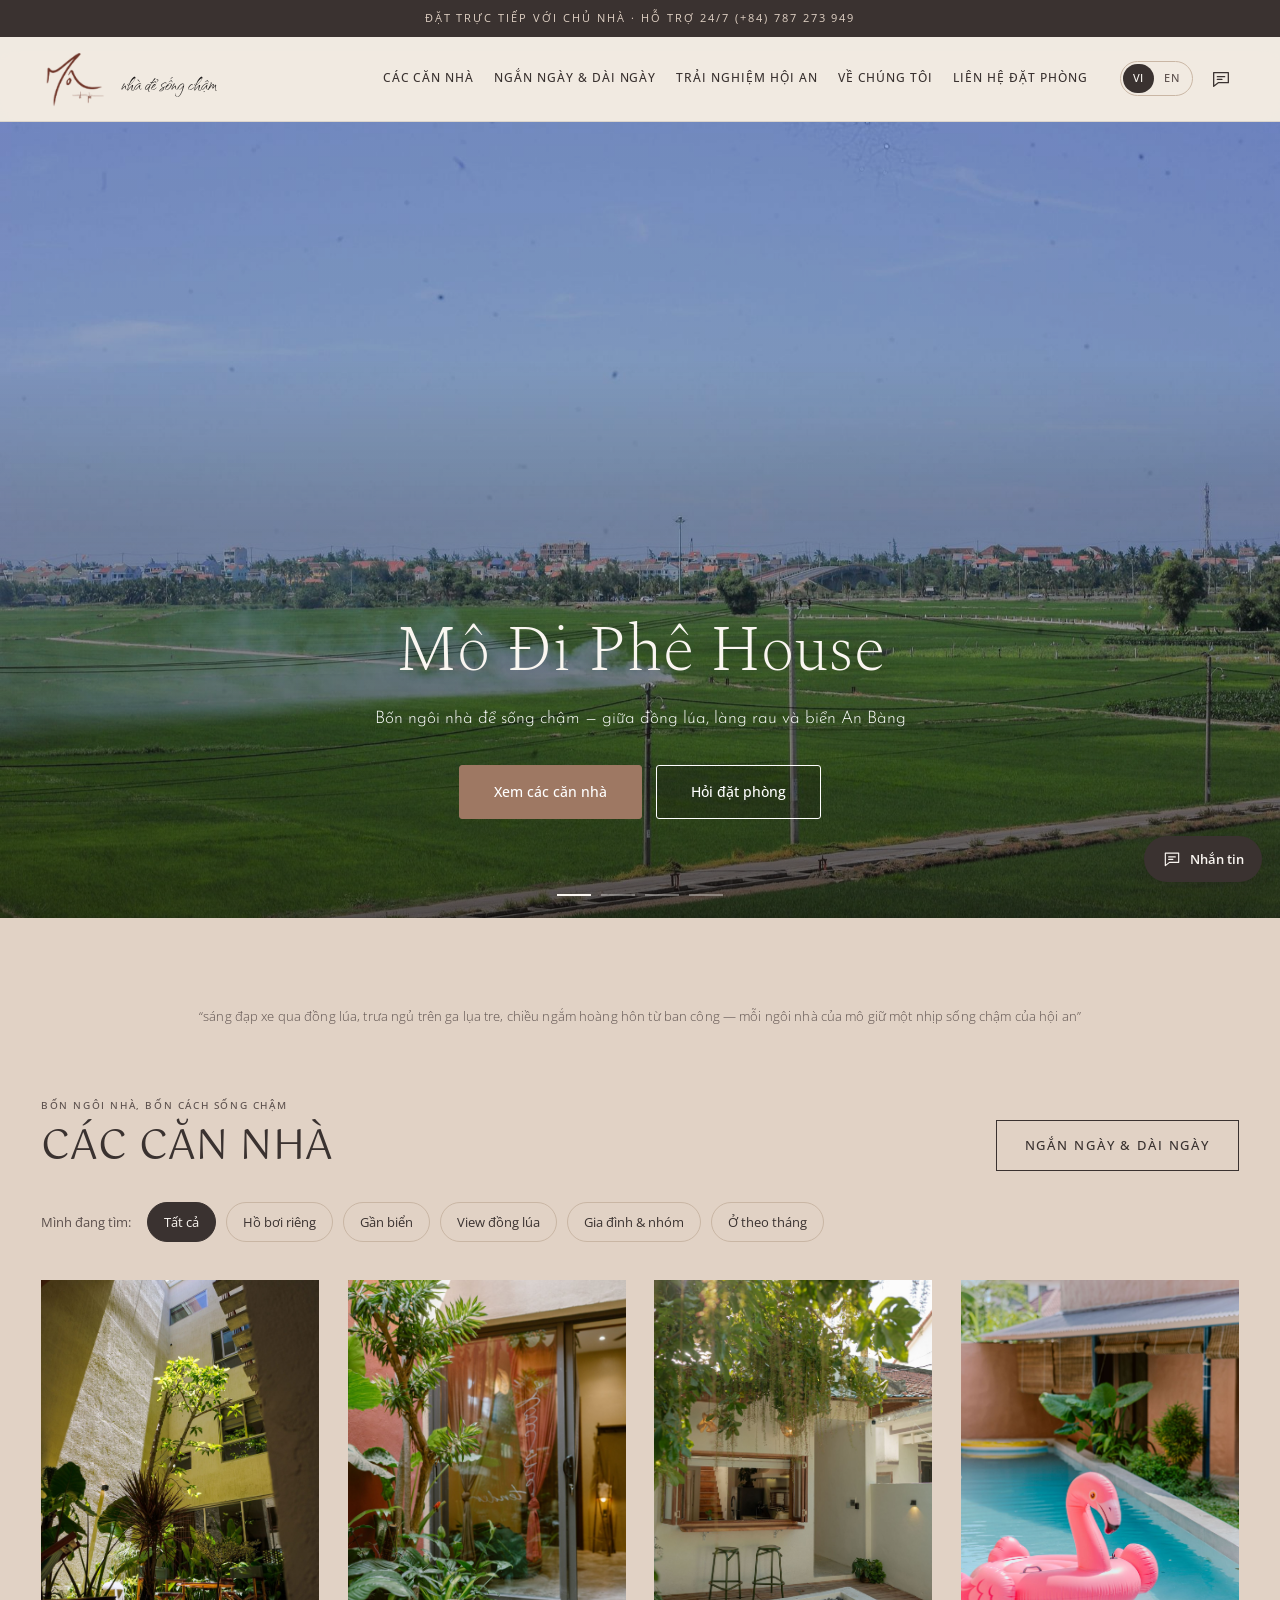
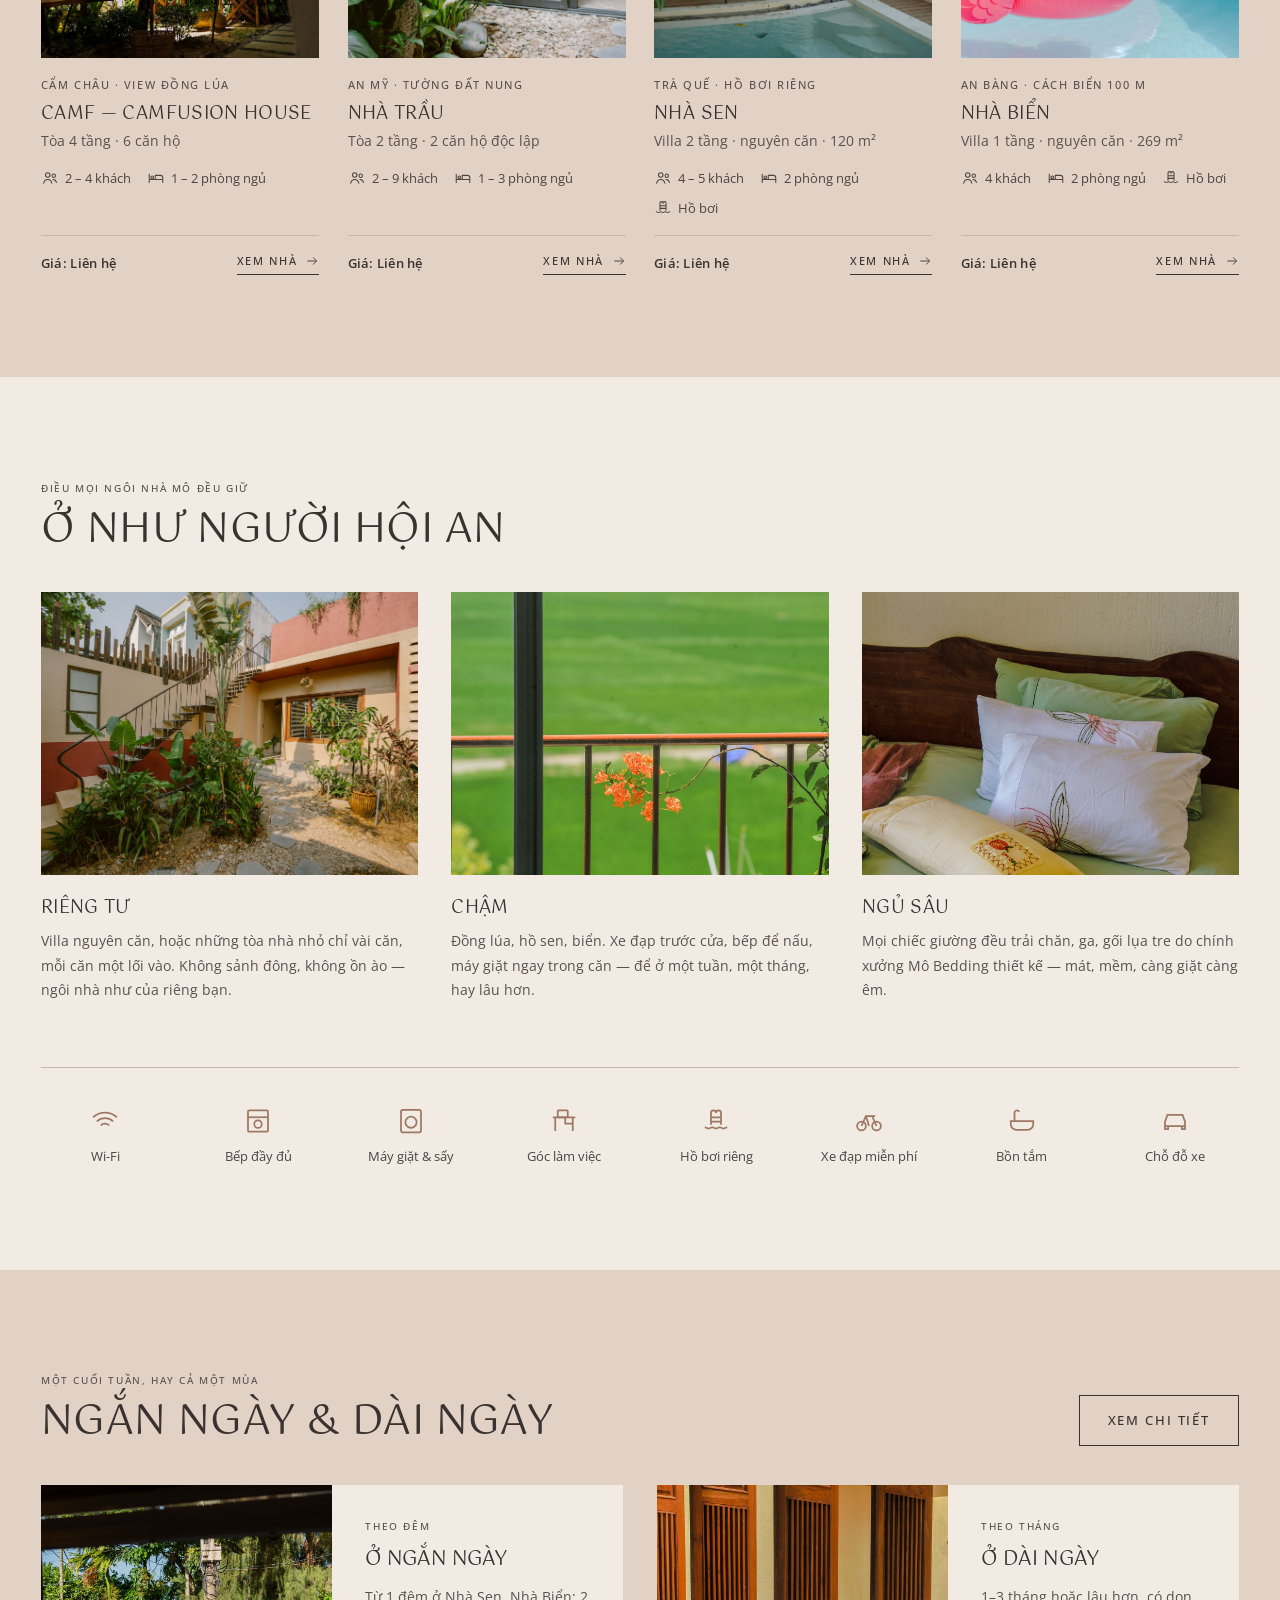
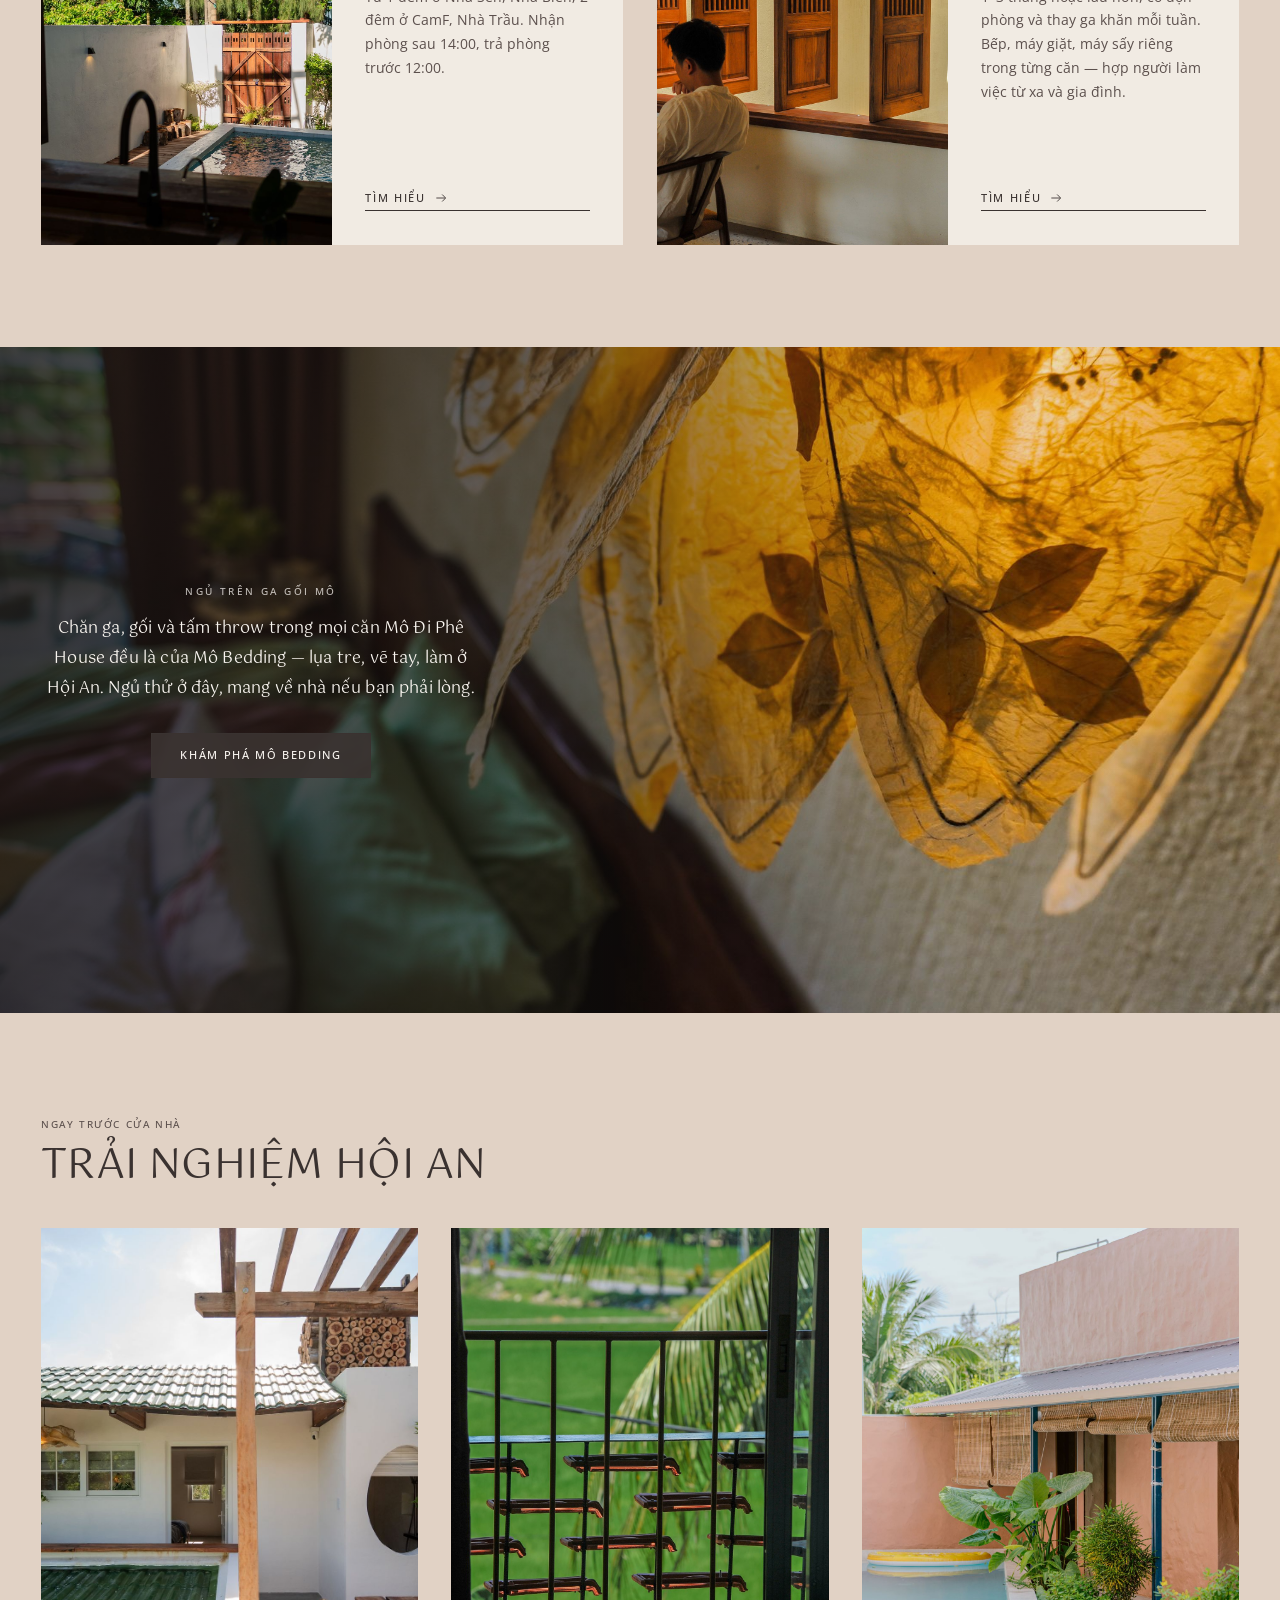
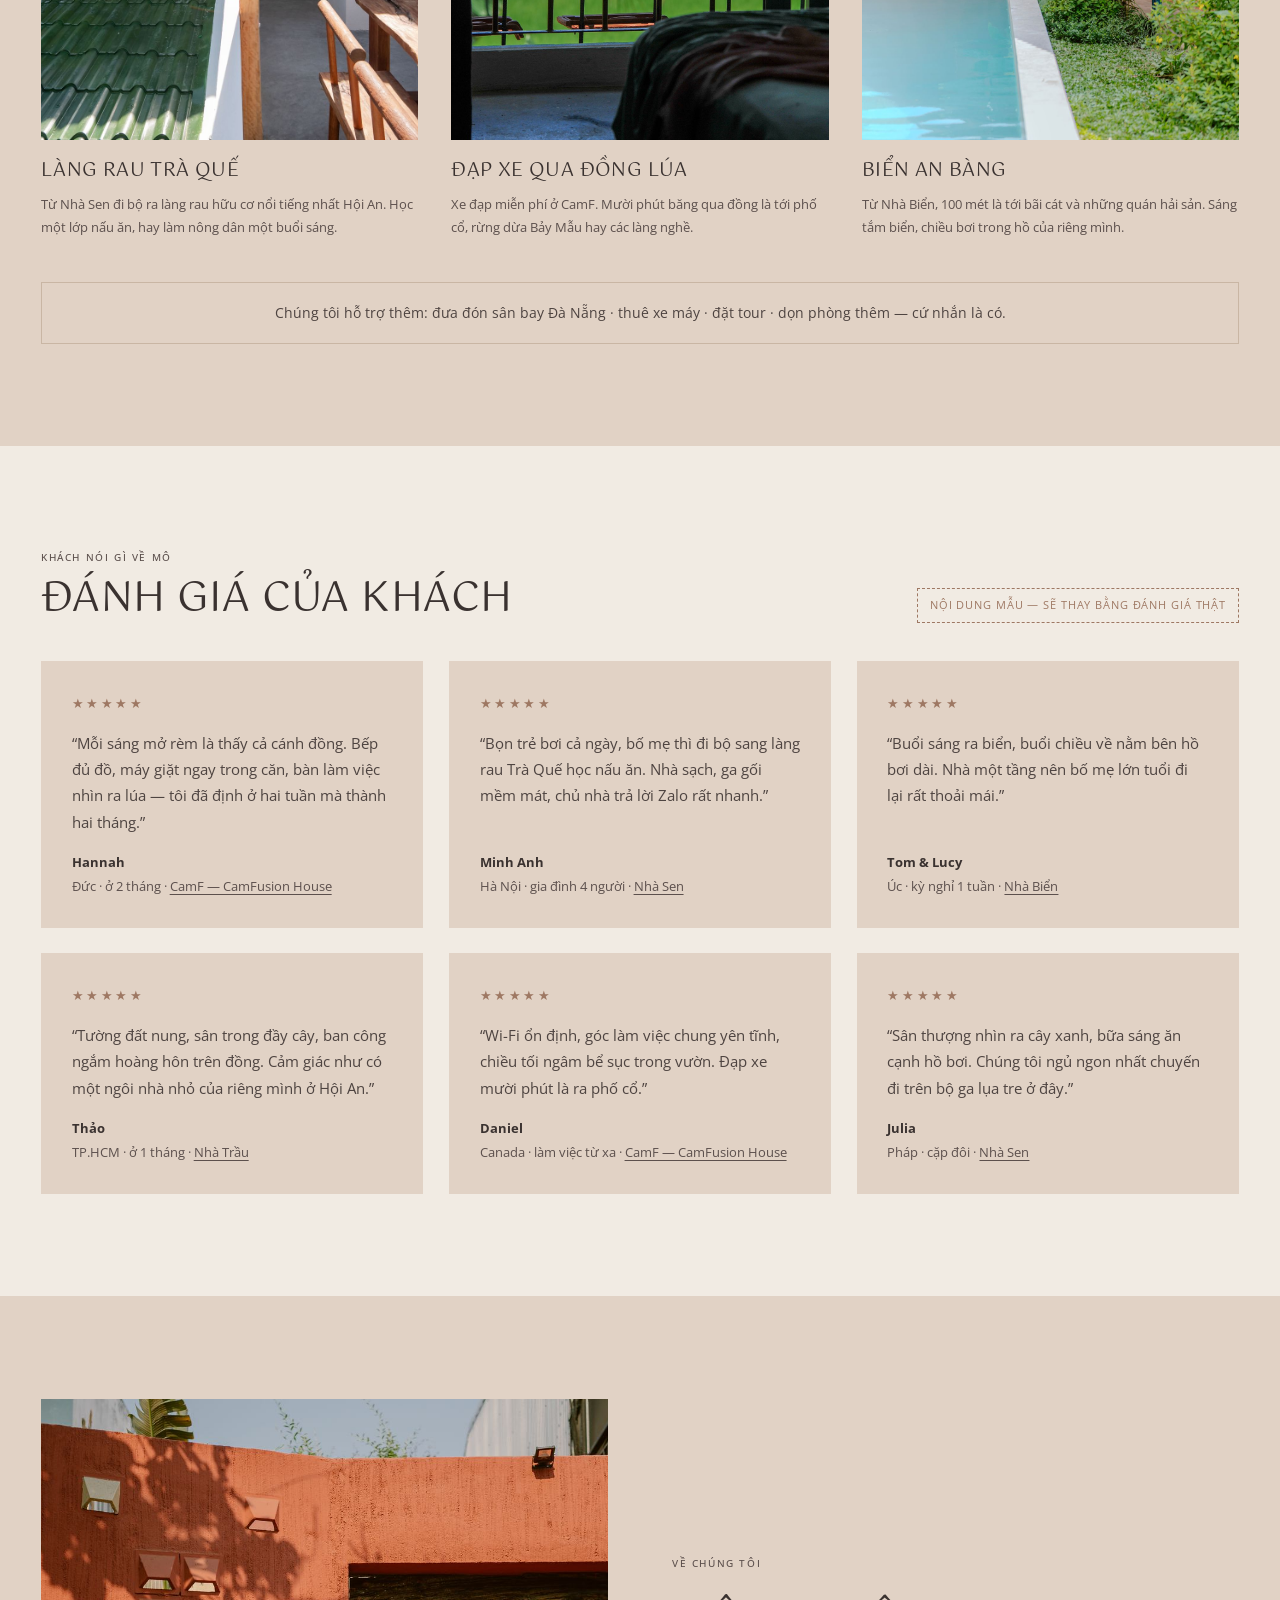
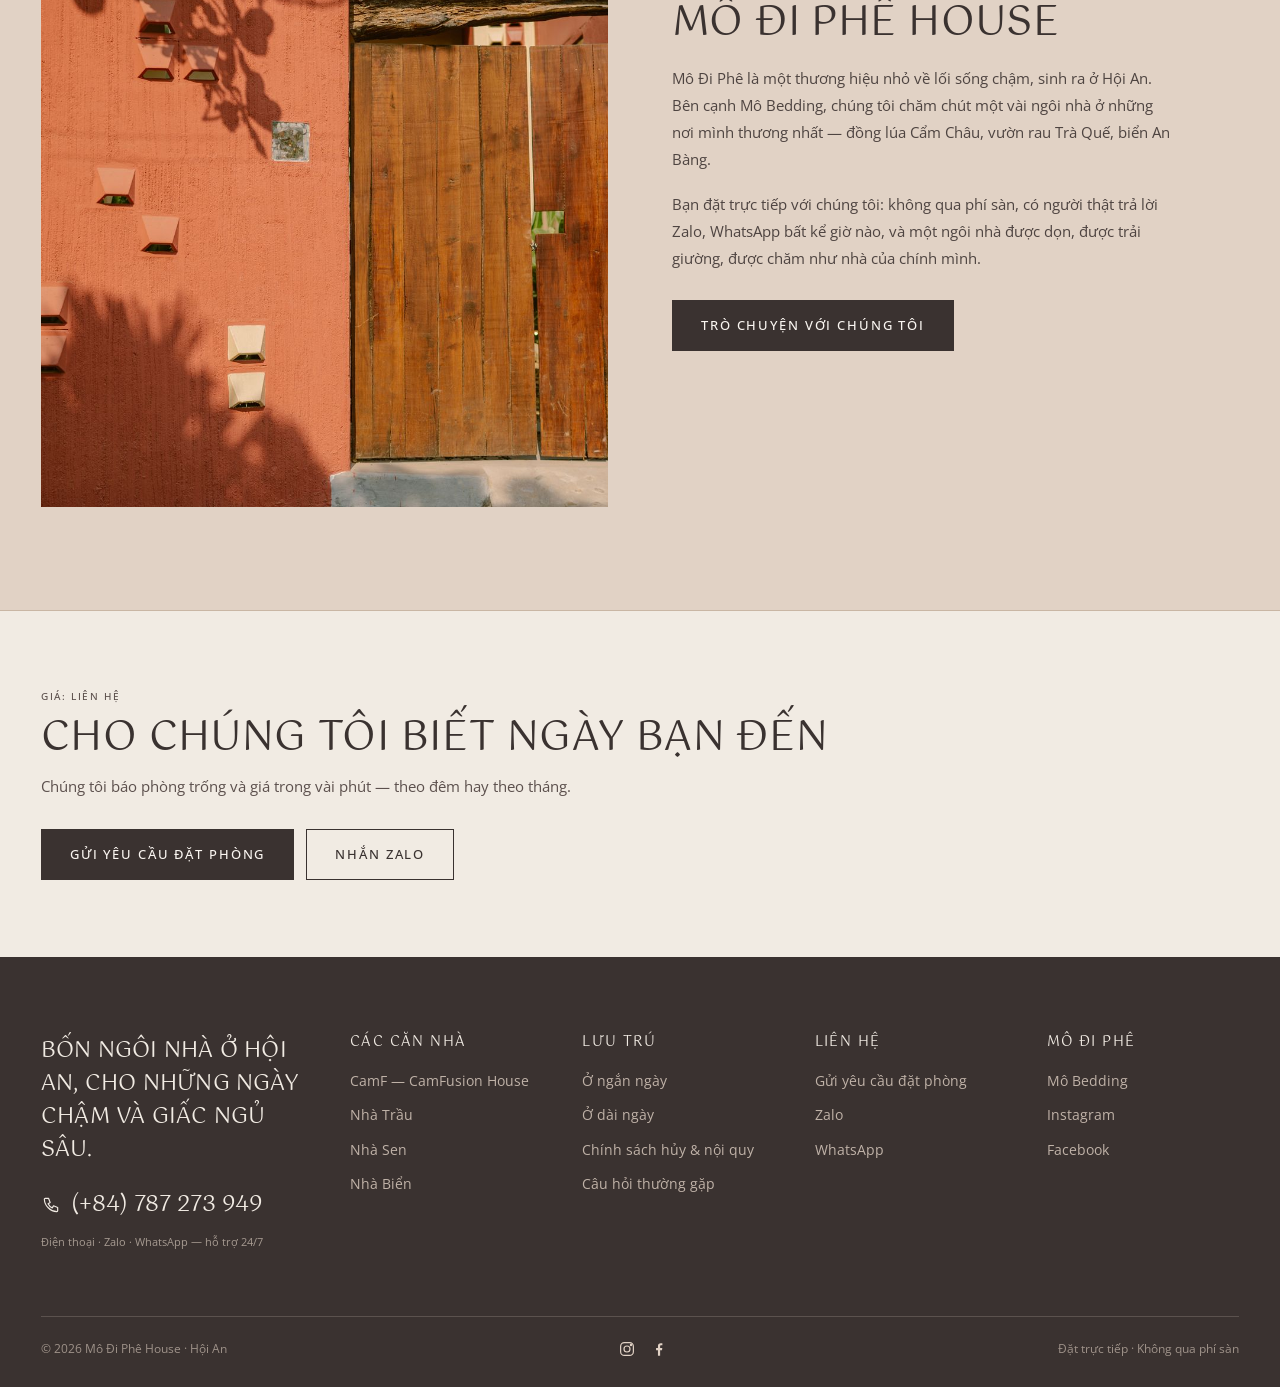
==== index.html @ b5e6e13a "Web Mô Đi Phê House: trang chủ, 4 trang nhà, lưu trú, liên hệ, sales kit Co-Authored-By: Claude Opus" ====
<!doctype html>
<html lang="vi">
<head>
  <meta charset="utf-8">
  <meta name="viewport" content="width=device-width, initial-scale=1">
  <meta name="robots" content="noindex"><!-- bản demo: bỏ dòng này khi lên web chính thức -->
  <title>Mô Đi Phê House · Nhà để sống chậm ở Hội An</title>
  <meta name="description" content="Mô Đi Phê House — bốn ngôi nhà ở Hội An: CamF giữa đồng lúa, Nhà Trầu tường đất nung, Nhà Sen cạnh làng rau Trà Quế, Nhà Biển cách biển An Bàng 100 m. Cho thuê ngắn ngày và dài ngày, đặt trực tiếp với chủ nhà.">
  <link rel="preconnect" href="https://fonts.googleapis.com">
  <link rel="preconnect" href="https://fonts.gstatic.com" crossorigin>
  <link href="https://fonts.googleapis.com/css2?family=Gotu&family=Spectral:wght@200&family=Josefin+Sans:wght@300&family=Qwitcher+Grypen&family=Open+Sans:ital,wght@0,300..700;1,300..700&display=swap" rel="stylesheet">
  <link rel="stylesheet" href="assets/css/base.css?v=20260918a">
  <link rel="stylesheet" href="assets/css/house.css?v=20260918a">
</head>
<body data-page="home" data-en-title="Mô Đi Phê House · Homes for slow living in Hội An">
<div id="site-header"></div>

<main>

  <!-- 1. HERO — 4 ảnh, tự chuyển sau 5 giây -->
  <section class="hero hero--slides" aria-label="Giới thiệu" data-en-aria="Introduction">
    <div class="hero__slide is-active"><img class="hero__fg" src="assets/img/camf/camf-04.jpg" style="object-position:50% 60%" alt="Cánh đồng lúa trước CamF" data-en-alt="The rice fields in front of CamF"></div>
    <div class="hero__slide"><img class="hero__fg" src="assets/img/bien/bien-29.jpg" style="object-position:50% 60%" alt="Hồ bơi dài 20 m của Nhà Biển An Bàng" data-en-alt="The 20-metre pool at the An Bàng Beach House"></div>
    <div class="hero__slide"><img class="hero__fg" src="assets/img/sen/sen-04.jpg" style="object-position:50% 55%" alt="Sân thượng giàn gỗ của Nhà Sen" data-en-alt="The pergola rooftop of Sen House"></div>
    <div class="hero__slide"><img class="hero__fg" src="assets/img/trau/trau-10.jpg" style="object-position:50% 50%" alt="Ban công Nhà Trầu nhìn ra đồng" data-en-alt="Trau House balcony over the fields"></div>
    <div class="hero__content"><div class="wrap hero__text">
      <h1 class="hero__title">Mô Đi Phê House</h1>
      <p class="hero__sub script-sub" data-en="Four homes for slow living — among rice fields, herb gardens and the An Bàng sea">Bốn ngôi nhà để sống chậm — giữa đồng lúa, làng rau và biển An Bàng</p>
      <div class="hero__btns">
        <a class="btn btn--fill" href="#nha" data-en="See the houses">Xem các căn nhà</a>
        <a class="btn btn--ghost" href="lien-he.html" data-en="Ask for a booking">Hỏi đặt phòng</a>
      </div>
    </div></div>
    <div class="hero__dots"></div>
  </section>

  <!-- 2. GÓC NHÌN -->
  <section class="view reveal">
    <blockquote data-en="“mornings cycling through the rice fields, afternoons asleep on bamboo silk, evenings watching the sun go down from the balcony — each Mô home keeps a slow rhythm of Hội An.”">“sáng đạp xe qua đồng lúa, trưa ngủ trên ga lụa tre, chiều ngắm hoàng hôn từ ban công — mỗi ngôi nhà của mô giữ một nhịp sống chậm của hội an”</blockquote>
  </section>

  <!-- 3. CÁC CĂN NHÀ + TÌM NHANH -->
  <section class="section" id="nha" style="padding-top:0">
    <div class="wrap">
      <div class="head-row reveal">
        <div>
          <p class="sec-kicker" data-en="Four homes, four ways to slow down">Bốn ngôi nhà, bốn cách sống chậm</p>
          <h2 class="sec-title" data-en="Our houses">Các căn nhà</h2>
        </div>
        <a class="btn" href="luu-tru.html" data-en="Short &amp; long stays">Ngắn ngày &amp; dài ngày</a>
      </div>
      <div class="finder reveal" id="finder" role="group" aria-label="Lọc nhanh" data-en-aria="Quick filter">
        <span class="finder__label" data-en="I’m looking for:">Mình đang tìm:</span>
        <button class="chip is-active" data-filter="all" data-en="All">Tất cả</button>
        <button class="chip" data-filter="pool" data-en="A private pool">Hồ bơi riêng</button>
        <button class="chip" data-filter="beach" data-en="Near the beach">Gần biển</button>
        <button class="chip" data-filter="rice" data-en="Rice-field views">View đồng lúa</button>
        <button class="chip" data-filter="family" data-en="Family &amp; groups">Gia đình &amp; nhóm</button>
        <button class="chip" data-filter="long" data-en="Monthly stays">Ở theo tháng</button>
      </div>
      <div class="house-grid reveal-stagger" id="houseGrid"></div>
    </div>
  </section>

  <!-- 4. GIÁ TRỊ CỐT LÕI -->
  <section class="section section--alt" id="gia-tri">
    <div class="wrap">
      <div class="head-row reveal">
        <div>
          <p class="sec-kicker" data-en="What every Mô home keeps">Điều mọi ngôi nhà Mô đều giữ</p>
          <h2 class="sec-title" data-en="Stay like a local">Ở như người Hội An</h2>
        </div>
      </div>
      <div class="values reveal-stagger">
        <article class="value">
          <figure><img src="assets/img/trau/trau-29.jpg" alt="Sân trong Nhà Trầu" data-en-alt="The Trau House courtyard" loading="lazy"></figure>
          <h3 data-en="Private">Riêng tư</h3>
          <p data-en="Whole villas, or small buildings of just a few apartments with their own entrances. No lobby, no crowds — a house that feels like yours.">Villa nguyên căn, hoặc những tòa nhà nhỏ chỉ vài căn, mỗi căn một lối vào. Không sảnh đông, không ồn ào — ngôi nhà như của riêng bạn.</p>
        </article>
        <article class="value">
          <figure><img src="assets/img/camf/camf-11.jpg" alt="Đồng lúa nhìn từ ban công CamF" data-en-alt="Rice fields from a CamF balcony" loading="lazy"></figure>
          <h3 data-en="Slow">Chậm</h3>
          <p data-en="Rice fields, a lotus pond, the sea. Bicycles at the door, a kitchen to cook in, a washer in the flat — made for staying a week, a month, or longer.">Đồng lúa, hồ sen, biển. Xe đạp trước cửa, bếp để nấu, máy giặt ngay trong căn — để ở một tuần, một tháng, hay lâu hơn.</p>
        </article>
        <article class="value">
          <figure><img src="assets/img/camf/camf-15.jpg" alt="Ga gối lụa tre Mô trên giường" data-en-alt="Mô bamboo-silk bedding on the bed" loading="lazy"></figure>
          <h3 data-en="Deep sleep">Ngủ sâu</h3>
          <p data-en="Every bed is dressed in bamboo-silk duvets, sheets and pillows designed by our own studio, Mô Bedding — cool, soft, softer with every wash.">Mọi chiếc giường đều trải chăn, ga, gối lụa tre do chính xưởng Mô Bedding thiết kế — mát, mềm, càng giặt càng êm.</p>
        </article>
      </div>
      <ul class="amen amen--strip reveal">
        <li><svg viewBox="0 0 24 24" fill="none" stroke="currentColor" stroke-width="1.4"><path d="M2.5 9a14 14 0 0 1 19 0M5.5 12.3a9.5 9.5 0 0 1 13 0M8.6 15.5a5 5 0 0 1 6.8 0"/></svg><span>Wi-Fi</span></li>
        <li><svg viewBox="0 0 24 24" fill="none" stroke="currentColor" stroke-width="1.4"><rect x="4" y="3.5" width="16" height="17" rx="1"/><path d="M4 9h16"/><circle cx="12" cy="14.5" r="3"/></svg><span data-en="Full kitchen">Bếp đầy đủ</span></li>
        <li><svg viewBox="0 0 24 24" fill="none" stroke="currentColor" stroke-width="1.4"><rect x="4" y="3" width="16" height="18" rx="1.5"/><circle cx="12" cy="13" r="4.5"/></svg><span data-en="Washer &amp; dryer">Máy giặt &amp; sấy</span></li>
        <li><svg viewBox="0 0 24 24" fill="none" stroke="currentColor" stroke-width="1.4"><path d="M3 9h18M5 9v11M19 9v11M13 9v5h6"/><rect x="7" y="3.5" width="8" height="5.5" rx=".5"/></svg><span data-en="Work space">Góc làm việc</span></li>
        <li><svg viewBox="0 0 24 24" fill="none" stroke="currentColor" stroke-width="1.4"><path d="M3 17c1.5 0 1.5 1 3 1s1.5-1 3-1 1.5 1 3 1 1.5-1 3-1 1.5 1 3 1 1.5-1 3-1"/><path d="M8 15V5.5a2 2 0 0 1 4 0M16 15V5.5a2 2 0 0 0-4 0M8 9h8M8 12.5h8"/></svg><span data-en="Private pools">Hồ bơi riêng</span></li>
        <li><svg viewBox="0 0 24 24" fill="none" stroke="currentColor" stroke-width="1.4"><circle cx="6" cy="16" r="3.5"/><circle cx="18" cy="16" r="3.5"/><path d="M6 16 9.5 8h5M12 16l-2.5-8M18 16l-3.5-8h2.5"/></svg><span data-en="Free bicycles">Xe đạp miễn phí</span></li>
        <li><svg viewBox="0 0 24 24" fill="none" stroke="currentColor" stroke-width="1.4"><path d="M3 12h18v2.5a4.5 4.5 0 0 1-4.5 4.5h-9A4.5 4.5 0 0 1 3 14.5V12Z"/><path d="M6 12V5.5A2 2 0 0 1 9.8 4.7"/></svg><span data-en="Bathtubs">Bồn tắm</span></li>
        <li><svg viewBox="0 0 24 24" fill="none" stroke="currentColor" stroke-width="1.4"><path d="M4 16v-3.5L6 7h12l2 5.5V16H4Z"/><path d="M4 16v2.5h2.5V16M17.5 16v2.5H20V16"/></svg><span data-en="Parking">Chỗ đỗ xe</span></li>
      </ul>
    </div>
  </section>

  <!-- 5. NGẮN NGÀY & DÀI NGÀY -->
  <section class="section" id="luu-tru">
    <div class="wrap">
      <div class="head-row reveal">
        <div>
          <p class="sec-kicker" data-en="A weekend or a whole season">Một cuối tuần, hay cả một mùa</p>
          <h2 class="sec-title" data-en="Short &amp; long stays">Ngắn ngày &amp; dài ngày</h2>
        </div>
        <a class="btn" href="luu-tru.html" data-en="How it works">Xem chi tiết</a>
      </div>
      <div class="stay2 reveal-stagger">
        <a class="stay2__card" href="luu-tru.html#ngan-ngay">
          <img src="assets/img/sen/sen-20.jpg" alt="Hồ bơi Nhà Sen nhìn từ bếp" data-en-alt="Sen House pool seen from the kitchen" loading="lazy">
          <div>
            <p class="sec-kicker" data-en="By the night">Theo đêm</p>
            <h3 data-en="Short stays">Ở ngắn ngày</h3>
            <p data-en="From 1 night at Sen and the Beach House, 2 nights at CamF and Trau. Check in after 14:00, check out before 12:00.">Từ 1 đêm ở Nhà Sen, Nhà Biển; 2 đêm ở CamF, Nhà Trầu. Nhận phòng sau 14:00, trả phòng trước 12:00.</p>
            <span class="link-line"><span data-en="Learn more">Tìm hiểu</span> <svg width="14" height="14" viewBox="0 0 24 24" fill="none" stroke="currentColor" stroke-width="1.5"><path d="M4 12h15m-5-6 6 6-6 6"/></svg></span>
          </div>
        </a>
        <a class="stay2__card" href="luu-tru.html#dai-ngay">
          <img src="assets/img/camf/camf-01.jpg" alt="Làm việc bên cửa gỗ ở CamF" data-en-alt="Working by the wooden windows at CamF" loading="lazy">
          <div>
            <p class="sec-kicker" data-en="By the month">Theo tháng</p>
            <h3 data-en="Long stays">Ở dài ngày</h3>
            <p data-en="1–3 months or longer, with weekly housekeeping and fresh linen. A private kitchen, washer and dryer in every home — ideal for remote workers and families.">1–3 tháng hoặc lâu hơn, có dọn phòng và thay ga khăn mỗi tuần. Bếp, máy giặt, máy sấy riêng trong từng căn — hợp người làm việc từ xa và gia đình.</p>
            <span class="link-line"><span data-en="Learn more">Tìm hiểu</span> <svg width="14" height="14" viewBox="0 0 24 24" fill="none" stroke="currentColor" stroke-width="1.5"><path d="M4 12h15m-5-6 6 6-6 6"/></svg></span>
          </div>
        </a>
      </div>
    </div>
  </section>

  <!-- 6. NGỦ TRÊN GA GỐI MÔ (nối sang Mô Bedding) -->
  <section class="mission" id="mo-bedding">
    <div class="mission__imgs mission__imgs--one" aria-hidden="true">
      <img src="assets/img/camf/camf-13.jpg" alt="" loading="lazy">
    </div>
    <div class="wrap mission__wrap">
      <div class="mission__txt reveal">
        <p class="mission__kicker" data-en="Sleep on Mô">Ngủ trên ga gối Mô</p>
        <h2 class="mission__title" data-en="The sheets, pillows and throws in every Mô Đi Phê House come from Mô Bedding — hand-drawn, bamboo silk, made in Hội An. Sleep on them here; take them home if you fall in love.">Chăn ga, gối và tấm throw trong mọi căn Mô Đi Phê House đều là của Mô Bedding — lụa tre, vẽ tay, làm ở Hội An. Ngủ thử ở đây, mang về nhà nếu bạn phải lòng.</h2>
        <a class="btn btn--dark" href="https://duykennguyen.github.io/mo-bedding/" target="_blank" rel="noopener" data-en="Discover Mô Bedding">Khám phá Mô Bedding</a>
      </div>
    </div>
  </section>

  <!-- 7. TRẢI NGHIỆM HỘI AN -->
  <section class="section" id="trai-nghiem">
    <div class="wrap">
      <div class="head-row reveal">
        <div>
          <p class="sec-kicker" data-en="Right outside your door">Ngay trước cửa nhà</p>
          <h2 class="sec-title" data-en="Hội An experiences">Trải nghiệm Hội An</h2>
        </div>
      </div>
      <div class="coll-row reveal-stagger">
        <a class="ccard" href="nha-sen.html">
          <figure><img src="assets/img/sen/sen-03.jpg" alt="Nhà Sen gần làng rau Trà Quế" data-en-alt="Sen House near Trà Quế village" loading="lazy"></figure>
          <h3 class="ccard__title" data-en="Trà Quế herb village">Làng rau Trà Quế</h3>
          <p data-en="Walk from Sen House to Hội An’s best-known organic gardens. Join a cooking class, or be a farmer for a morning.">Từ Nhà Sen đi bộ ra làng rau hữu cơ nổi tiếng nhất Hội An. Học một lớp nấu ăn, hay làm nông dân một buổi sáng.</p>
        </a>
        <a class="ccard" href="camf.html">
          <figure><img src="assets/img/camf/camf-10.jpg" alt="Đồng lúa Cẩm Châu từ ban công" data-en-alt="Cẩm Châu rice fields from a balcony" loading="lazy"></figure>
          <h3 class="ccard__title" data-en="Cycling the rice fields">Đạp xe qua đồng lúa</h3>
          <p data-en="Free bicycles at CamF. Ten minutes through the paddies to the Ancient Town, the Bảy Mẫu coconut forest or the craft villages.">Xe đạp miễn phí ở CamF. Mười phút băng qua đồng là tới phố cổ, rừng dừa Bảy Mẫu hay các làng nghề.</p>
        </a>
        <a class="ccard" href="nha-bien.html">
          <figure><img src="assets/img/bien/bien-35.jpg" alt="Hồ bơi Nhà Biển An Bàng" data-en-alt="The pool at the An Bàng Beach House" loading="lazy"></figure>
          <h3 class="ccard__title" data-en="An Bàng beach">Biển An Bàng</h3>
          <p data-en="From the Beach House, 100 metres to the sand and the seafood shacks. Swim in the sea at dawn, in your own pool at dusk.">Từ Nhà Biển, 100 mét là tới bãi cát và những quán hải sản. Sáng tắm biển, chiều bơi trong hồ của riêng mình.</p>
        </a>
      </div>
      <p class="services reveal" data-en="We can also arrange: Da Nang airport transfers · motorbike rental · tours · extra housekeeping — just ask.">Chúng tôi hỗ trợ thêm: đưa đón sân bay Đà Nẵng · thuê xe máy · đặt tour · dọn phòng thêm — cứ nhắn là có.</p>
    </div>
  </section>

  <!-- 8. ĐÁNH GIÁ -->
  <section class="section section--alt" id="danh-gia">
    <div class="wrap">
      <div class="head-row reveal">
        <div>
          <p class="sec-kicker" data-en="In our guests’ words">Khách nói gì về Mô</p>
          <h2 class="sec-title" data-en="Guest reviews">Đánh giá của khách</h2>
        </div>
        <span class="sample-flag" id="sampleFlag" data-en="Sample content — to be replaced with real reviews">Nội dung mẫu — sẽ thay bằng đánh giá thật</span>
      </div>
      <div class="reviews reveal-stagger" id="reviewGrid"></div>
    </div>
  </section>

  <!-- 9. VỀ CHÚNG TÔI -->
  <section class="section" id="ve-chung-toi">
    <div class="wrap about2">
      <figure class="about2__img img-reveal"><img src="assets/img/trau/trau-28.jpg" alt="Cổng gỗ tường đất nung Nhà Trầu" data-en-alt="The wooden gate and terracotta wall of Trau House" loading="lazy"></figure>
      <div class="about2__txt reveal">
        <p class="sec-kicker" data-en="About us">Về chúng tôi</p>
        <h2 class="sec-title" data-en="Mô Đi Phê House">Mô Đi Phê House</h2>
        <p data-en="Mô Đi Phê is a small slow-living brand from Hội An. Alongside Mô Bedding, we look after a handful of homes in the places we love most — the Cẩm Châu rice fields, the Trà Quế gardens, An Bàng beach.">Mô Đi Phê là một thương hiệu nhỏ về lối sống chậm, sinh ra ở Hội An. Bên cạnh Mô Bedding, chúng tôi chăm chút một vài ngôi nhà ở những nơi mình thương nhất — đồng lúa Cẩm Châu, vườn rau Trà Quế, biển An Bàng.</p>
        <p data-en="You book directly with us: no platform fees, a real person answering on Zalo or WhatsApp at any hour, and a house that is cleaned, dressed and cared for as if it were our own.">Bạn đặt trực tiếp với chúng tôi: không qua phí sàn, có người thật trả lời Zalo, WhatsApp bất kể giờ nào, và một ngôi nhà được dọn, được trải giường, được chăm như nhà của chính mình.</p>
        <a class="btn btn--solid" href="lien-he.html" data-en="Talk to us">Trò chuyện với chúng tôi</a>
      </div>
    </div>
  </section>

  <!-- 10. KÊU GỌI ĐẶT PHÒNG -->
  <section class="cta-band">
    <div class="wrap cta-band__row">
      <div>
        <p class="sec-kicker" data-en="Rates on request">Giá: liên hệ</p>
        <h2 class="sec-title" data-en="Tell us your dates">Cho chúng tôi biết ngày bạn đến</h2>
        <p data-en="We reply with availability and a quote within minutes — nightly or monthly.">Chúng tôi báo phòng trống và giá trong vài phút — theo đêm hay theo tháng.</p>
      </div>
      <div class="cta-band__btns">
        <a class="btn btn--solid" href="lien-he.html" data-en="Send a booking request">Gửi yêu cầu đặt phòng</a>
        <a class="btn" href="https://zalo.me/0787273949" target="_blank" rel="noopener" data-en="Message on Zalo">Nhắn Zalo</a>
      </div>
    </div>
  </section>

</main>

<div id="site-footer"></div>
<script src="assets/js/data.js?v=20260918a"></script>
<script src="assets/js/main.js?v=20260918a"></script>
</body>
</html>
---- assets/css/base.css ----
/* =========================================================
   MÔ BEDDING — giao diện chuẩn theo Namia River Retreat
   Gotu cho tiêu đề (viết hoa) · Open Sans cho nội dung
   ========================================================= */

:root {
  /* Tông màu chuẩn — chủ đạo #E1D2C5, tham chiếu giao diện Namia River Retreat */
  --bg: #e1d2c5;         /* tông chủ đạo */
  --bg-alt: #f1ebe3;     /* dải sáng xen kẽ */
  --bg-deep: #d3c1b0;
  --card: #d6c5b5;       /* nền chờ ảnh */
  --ink: #3a3230;        /* chữ nâu đậm */
  --ink-soft: #4e4441;
  --muted: #5c504d;
  --line: #c9b6a4;
  --brand: #9e7863;      /* nâu điểm nhấn */
  --accent: #9e7863;
  --sage: #8a9480;
  --green: #3a3230;      /* khối đậm: thanh thông báo, dải trích dẫn, nút đặc */
  --white: #faf6f1;

  --serif: "Gotu", Georgia, "Times New Roman", serif;
  --sans: "Open Sans", "Helvetica Neue", Arial, sans-serif;

  --wrap: 1440px;
  --pad: clamp(20px, 3.2vw, 48px);
  --ease: cubic-bezier(.2, .7, .2, 1);
  --header-h: 76px;
}

*, *::before, *::after { box-sizing: border-box; }
html { scroll-behavior: smooth; -webkit-text-size-adjust: 100%; }
body {
  margin: 0;
  background: var(--bg);
  color: var(--ink);
  font-family: var(--sans);
  font-size: 15px;
  line-height: 1.6;
  -webkit-font-smoothing: antialiased;
}
img { max-width: 100%; display: block; }
a { color: inherit; text-decoration: none; }
button { font: inherit; color: inherit; cursor: pointer; background: none; border: 0; padding: 0; }
input { font: inherit; }
h1, h2, h3, h4 { font-family: var(--serif); font-weight: 400; margin: 0; line-height: 1.1; letter-spacing: -.005em; }
p { margin: 0; }

.wrap { max-width: var(--wrap); margin: 0 auto; padding: 0 var(--pad); }
.sr-only { position: absolute; width: 1px; height: 1px; overflow: hidden; clip: rect(0 0 0 0); white-space: nowrap; }

/* ---------- Kiểu chữ ---------- */
.eyebrow {
  font-family: var(--sans);
  font-size: 11px;
  font-weight: 500;
  letter-spacing: .18em;
  text-transform: uppercase;
  color: var(--muted);
}
.h-xl { font-size: clamp(46px, 6.4vw, 88px); }
.h-lg { font-size: clamp(36px, 4.2vw, 58px); }
.h-md { font-size: clamp(28px, 3vw, 40px); }
.h-sm { font-size: 25px; }
.lead { font-size: 16px; color: var(--ink-soft); max-width: 46ch; }
.italic { font-style: italic; }

/* ---------- Nút ---------- */
.btn {
  display: inline-flex; align-items: center; justify-content: center; gap: 10px;
  padding: 15px 28px;
  border: 1px solid var(--ink);
  font-size: 11.5px; font-weight: 500; letter-spacing: .14em; text-transform: uppercase;
  transition: background .3s var(--ease), color .3s var(--ease), border-color .3s var(--ease);
  white-space: nowrap;
}
.btn:hover { background: var(--ink); color: var(--white); }
.btn--solid { background: var(--green); border-color: var(--green); color: var(--white); }
.btn--solid:hover { background: var(--brand); border-color: var(--brand); }
.btn--light { border-color: rgba(253,251,248,.85); color: var(--white); background: rgba(253,251,248,.06); -webkit-backdrop-filter: blur(2px); backdrop-filter: blur(2px); }
.btn--light:hover { background: var(--white); color: var(--ink); }
.link-line {
  display: inline-flex; align-items: center; gap: 8px;
  font-size: 11.5px; font-weight: 500; letter-spacing: .14em; text-transform: uppercase;
  border-bottom: 1px solid currentColor; padding-bottom: 3px;
}
.link-line svg { transition: transform .3s var(--ease); }
.link-line:hover svg { transform: translateX(4px); }

/* ---------- Thanh thông báo ---------- */
.announce {
  background: var(--green); color: #ece5d8;
  font-size: 11px; letter-spacing: .14em; text-transform: uppercase; text-align: center;
  padding: 9px var(--pad);
}

/* ---------- Header 1 hàng ---------- */
.header {
  position: sticky; top: 0; z-index: 50;
  background: rgba(247, 244, 239, .94);
  -webkit-backdrop-filter: saturate(1.4) blur(10px); backdrop-filter: saturate(1.4) blur(10px);
  border-bottom: 1px solid var(--line);
  transition: box-shadow .3s;
}
.header.is-scrolled { box-shadow: 0 6px 24px -18px rgba(47, 42, 39, .5); }
.header__row {
  height: var(--header-h);
  display: flex; align-items: center; gap: 36px;
}
.logo { display: flex; align-items: center; gap: 4px; flex-shrink: 0; }
.logo img { height: 46px; width: auto; }
.logo__word {
  font-family: var(--serif); font-size: 13px; letter-spacing: .32em; text-transform: uppercase;
  color: var(--brand); font-weight: 400; margin-top: 14px;
}
.nav { display: flex; gap: 26px; }
.nav a {
  font-size: 13.5px; color: var(--ink-soft); position: relative; padding: 6px 0;
  white-space: nowrap;
}
.nav a::after {
  content: ""; position: absolute; left: 0; right: 0; bottom: 0; height: 1px; background: var(--ink);
  transform: scaleX(0); transform-origin: left; transition: transform .35s var(--ease);
}
.nav a:hover::after, .nav a[aria-current="page"]::after { transform: scaleX(1); }
.nav a[aria-current="page"] { color: var(--ink); }

.actions { margin-left: auto; display: flex; align-items: center; gap: 18px; }
.icon-btn { width: 36px; height: 36px; display: grid; place-items: center; border-radius: 50%; position: relative; transition: background .2s; }
.icon-btn:hover { background: var(--bg-alt); }
.icon-btn svg { width: 19px; height: 19px; }
.cart-count {
  position: absolute; top: 2px; right: 0;
  min-width: 17px; height: 17px; padding: 0 4px; border-radius: 9px;
  background: var(--accent); color: #fff; font-size: 10px; font-weight: 600;
  display: grid; place-items: center; line-height: 1;
  transform: scale(0); transition: transform .3s var(--ease);
}
.cart-count.has { transform: scale(1); }
.cart-count.bump { animation: bump .45s var(--ease); }
@keyframes bump { 40% { transform: scale(1.35); } }

.lang { display: flex; border: 1px solid var(--line); border-radius: 20px; padding: 2px; }
.lang button {
  font-size: 11px; font-weight: 500; letter-spacing: .08em; padding: 5px 10px; border-radius: 16px; color: var(--muted);
  transition: background .25s, color .25s;
}
.lang button.is-active { background: var(--ink); color: var(--white); }

.burger { display: none; }

/* Tìm kiếm */
.search-panel {
  position: absolute; left: 0; right: 0; top: 100%;
  background: var(--bg); border-bottom: 1px solid var(--line);
  padding: 22px 0 28px;
  opacity: 0; transform: translateY(-8px); pointer-events: none;
  transition: opacity .3s var(--ease), transform .3s var(--ease);
}
.search-panel.open { opacity: 1; transform: none; pointer-events: auto; }
.search-panel form { display: flex; align-items: center; gap: 14px; border-bottom: 1px solid var(--ink); padding-bottom: 10px; }
.search-panel input { flex: 1; border: 0; background: none; font-family: var(--serif); font-size: 28px; font-weight: 300; outline: none; color: var(--ink); }
.search-tags { display: flex; flex-wrap: wrap; gap: 8px; margin-top: 16px; align-items: center; }
.search-tags span { font-size: 12px; color: var(--muted); margin-right: 6px; }
.search-tags a { font-size: 12.5px; padding: 6px 14px; border: 1px solid var(--line); border-radius: 20px; }
.search-tags a:hover { border-color: var(--ink); }

/* Menu mobile */
.drawer {
  position: fixed; top: 0; right: 0; bottom: 0; left: 0; inset: 0; z-index: 80; pointer-events: none;
}
.drawer__scrim { position: absolute; top: 0; right: 0; bottom: 0; left: 0; inset: 0; background: rgba(47,42,39,.35); opacity: 0; transition: opacity .35s; }
.drawer__panel {
  position: absolute; top: 0; bottom: 0; left: 0; width: min(86vw, 380px);
  background: var(--bg); padding: 24px var(--pad);
  transform: translateX(-100%); transition: transform .45s var(--ease);
  display: flex; flex-direction: column; gap: 6px;
}
.drawer.open { pointer-events: auto; }
.drawer.open .drawer__scrim { opacity: 1; }
.drawer.open .drawer__panel { transform: none; }
.drawer__panel a { font-family: var(--serif); font-size: 26px; font-weight: 300; padding: 10px 0; border-bottom: 1px solid var(--line); }
.drawer__close { align-self: flex-end; margin-bottom: 12px; }

/* ---------- Hero ---------- */
.hero {
  position: relative; overflow: hidden;
  height: clamp(620px, calc(100vh - 102px), 980px); height: clamp(620px, calc(100svh - 102px), 980px);
  background: var(--bg-deep);
  color: var(--white);
}
.hero__slide {
  position: absolute; top: 0; right: 0; bottom: 0; left: 0; inset: 0;
  opacity: 0; transition: opacity 1.2s var(--ease);
}
.hero__slide.is-active { opacity: 1; z-index: 1; }
.hero__slide img, .hero__slide video {
  width: 100%; height: 100%; object-fit: cover;
  transform: scale(1.06); transition: transform 7s linear;
}
.hero__slide.is-active img { transform: scale(1); }
.hero__slide::after {
  content: ""; position: absolute; top: 0; right: 0; bottom: 0; left: 0; inset: 0;
  background: linear-gradient(180deg, rgba(20,16,14,0) 40%, rgba(20,16,14,.55) 100%);
}
.hero__content {
  position: absolute; left: 0; right: 0; bottom: clamp(48px, 8vh, 88px); z-index: 2;
}
.hero__content .eyebrow { color: rgba(253,251,248,.85); margin-bottom: 18px; }
.hero__title { font-size: clamp(64px, 10vw, 150px); max-width: 13ch; line-height: .95; }
.hero__title em { font-style: italic; }
.hero__sub { margin: 18px 0 30px; font-size: 16px; max-width: 42ch; color: rgba(253,251,248,.9); }
.hero__text > * { opacity: 0; transform: translateY(18px); transition: opacity .9s var(--ease), transform .9s var(--ease); }
.hero__slide.is-active .hero__text > * { opacity: 1; transform: none; }
.hero__slide.is-active .hero__text > *:nth-child(2) { transition-delay: .12s; }
.hero__slide.is-active .hero__text > *:nth-child(3) { transition-delay: .24s; }
.hero__slide.is-active .hero__text > *:nth-child(4) { transition-delay: .36s; }
.hero__dots {
  position: absolute; right: var(--pad); bottom: clamp(48px, 8vh, 88px); z-index: 3;
  display: flex; gap: 10px;
}
.hero__dots button { width: 44px; height: 2px; background: rgba(253,251,248,.35); position: relative; overflow: hidden; }
.hero__dots button::after {
  content: ""; position: absolute; top: 0; right: 0; bottom: 0; left: 0; inset: 0; background: var(--white);
  transform: scaleX(0); transform-origin: left;
}
.hero__dots button.is-active::after { animation: fill 6s linear forwards; }
@keyframes fill { to { transform: scaleX(1); } }

/* Dòng tagline dưới hero */
.tagline {
  text-align: center; padding: clamp(56px, 8vw, 110px) var(--pad) clamp(40px, 5vw, 64px);
}
.tagline p.script {
  font-family: var(--serif); font-style: italic; font-weight: 400;
  font-size: clamp(34px, 4.4vw, 60px); color: var(--brand); line-height: 1.1;
}
.tagline p.sub { margin-top: 14px; color: var(--muted); }

/* ---------- Tiêu đề khu vực ---------- */
.section { padding: clamp(64px, 8vw, 120px) 0; }
.section--tight { padding: clamp(48px, 6vw, 88px) 0; }
.section--alt { background: var(--bg-alt); }
.sec-head { display: flex; align-items: flex-end; justify-content: space-between; gap: 24px; margin-bottom: clamp(28px, 3.4vw, 48px); flex-wrap: wrap; }
.sec-head .lead { margin-top: 12px; }

/* ---------- Bộ sưu tập (gallery) ---------- */
.collections { display: grid; grid-template-columns: 1.25fr 1fr 1fr; grid-template-rows: auto auto; gap: 14px; }
.coll {
  position: relative; overflow: hidden; background: var(--card); color: var(--white);
  min-height: 300px; display: block;
}
.coll:first-child { grid-row: span 2; min-height: 640px; }
.coll img { position: absolute; top: 0; right: 0; bottom: 0; left: 0; inset: 0; width: 100%; height: 100%; object-fit: cover; transition: transform 1.2s var(--ease); }
.coll:hover img { transform: scale(1.05); }
.coll::after { content: ""; position: absolute; top: 0; right: 0; bottom: 0; left: 0; inset: 0; background: linear-gradient(180deg, rgba(0,0,0,0) 45%, rgba(20,16,14,.55)); }
.coll__txt { position: absolute; left: 26px; right: 26px; bottom: 24px; z-index: 1; }
.coll__txt .eyebrow { color: rgba(253,251,248,.8); }
.coll__txt h3 { font-size: clamp(30px, 3vw, 46px); margin: 6px 0 8px; }
.coll__txt p { font-size: 14px; color: rgba(253,251,248,.88); max-width: 34ch; }
.coll__more { margin-top: 14px; display: inline-flex; font-size: 11px; letter-spacing: .14em; text-transform: uppercase; border-bottom: 1px solid; padding-bottom: 2px; }
.coll--throw { grid-column: span 2; }

/* ---------- Nhóm sản phẩm ---------- */
.cats { display: grid; grid-template-columns: repeat(5, 1fr); gap: 10px; }
.cats--4 { grid-template-columns: repeat(4, 1fr); }
.cat { position: relative; aspect-ratio: 3 / 4; overflow: hidden; background: var(--card); color: var(--white); }
.cat img { width: 100%; height: 100%; object-fit: cover; transition: transform 1s var(--ease); }
.cat:hover img { transform: scale(1.05); }
.cat::after { content: ""; position: absolute; top: 0; right: 0; bottom: 0; left: 0; inset: 0; background: linear-gradient(180deg, transparent 55%, rgba(20,16,14,.45)); }
.cat span {
  position: absolute; left: 20px; bottom: 18px; z-index: 1;
  font-size: 12px; letter-spacing: .12em; text-transform: uppercase; font-weight: 500;
  border-bottom: 1px solid rgba(253,251,248,.8); padding-bottom: 2px;
}

/* ---------- Thẻ sản phẩm ---------- */
.tabs { display: flex; gap: 6px; flex-wrap: wrap; }
.tab {
  font-size: 13px; padding: 7px 16px; border: 1px solid transparent; border-radius: 22px; color: var(--muted);
  transition: all .25s;
}
.tab:hover { color: var(--ink); }
.tab.is-active { border-color: var(--ink); color: var(--ink); }
.carousel-nav { display: flex; gap: 6px; }
.carousel-nav button { width: 40px; height: 40px; border-radius: 50%; border: 1px solid var(--line); display: grid; place-items: center; transition: all .2s; }
.carousel-nav button:hover { border-color: var(--ink); }

.products { display: grid; grid-auto-flow: column; grid-auto-columns: calc((100% - 3 * 16px) / 4); gap: 16px; overflow-x: auto; scroll-snap-type: x mandatory; scrollbar-width: none; padding-bottom: 4px; }
.products::-webkit-scrollbar { display: none; }
.products--grid { grid-auto-flow: row; grid-template-columns: repeat(3, 1fr); grid-auto-columns: auto; gap: 40px 16px; overflow: visible; }
.pcard { scroll-snap-align: start; display: flex; flex-direction: column; }
.pcard__img { position: relative; aspect-ratio: 4 / 5; overflow: hidden; background: var(--card); }
.pcard__img img { position: absolute; top: 0; right: 0; bottom: 0; left: 0; inset: 0; width: 100%; height: 100%; object-fit: cover; transition: opacity .6s var(--ease), transform 1s var(--ease); }
.pcard__img img + img { opacity: 0; }
.pcard:hover .pcard__img img + img { opacity: 1; }
.pcard:hover .pcard__img img { transform: scale(1.03); }
.pcard__badge { position: absolute; top: 12px; left: 12px; z-index: 1; font-size: 10px; letter-spacing: .14em; text-transform: uppercase; background: var(--white); padding: 4px 9px; font-weight: 500; }
.pcard__add {
  position: absolute; left: 12px; right: 12px; bottom: 12px; z-index: 1;
  background: var(--white); padding: 12px; font-size: 11px; letter-spacing: .14em; text-transform: uppercase; font-weight: 500;
  opacity: 0; transform: translateY(8px); transition: all .35s var(--ease);
}
.pcard:hover .pcard__add, .pcard__add:focus-visible { opacity: 1; transform: none; }
.pcard__add:hover { background: var(--ink); color: var(--white); }
.pcard__body { padding-top: 14px; display: grid; gap: 4px; }
.pcard__name { font-size: 14.5px; }
.pcard__meta { font-size: 13px; color: var(--muted); }
.pcard__price { font-size: 14px; }
.swatches { display: flex; gap: 6px; align-items: center; margin-top: 4px; }
.swatch { width: 14px; height: 14px; border-radius: 50%; border: 1px solid rgba(47,42,39,.18); }
.swatches small { font-size: 12px; color: var(--muted); margin-left: 2px; }
.center { text-align: center; }
.mt-48 { margin-top: 48px; }

/* ---------- Brand Story (khối cảm xúc) ---------- */
.story-split { display: grid; grid-template-columns: 1fr 1fr; min-height: 720px; }
.story-split__img { position: relative; overflow: hidden; background: var(--card); }
.story-split__img img { position: absolute; top: 0; right: 0; bottom: 0; left: 0; inset: 0; width: 100%; height: 100%; object-fit: cover; }
.story-split__txt {
  display: flex; flex-direction: column; justify-content: center; gap: 26px;
  padding: clamp(48px, 7vw, 120px);
  background: var(--bg-alt);
}
.story-split__txt blockquote {
  margin: 0; font-family: var(--serif); font-weight: 400; font-size: clamp(34px, 3.6vw, 54px); line-height: 1.14;
}
.story-split__txt blockquote em { color: var(--brand); }
.story-split__txt p { color: var(--ink-soft); max-width: 44ch; }
.signature { font-family: var(--serif); font-style: italic; color: var(--brand); font-size: 20px; }

/* ---------- Why choose us ---------- */
.why { display: grid; grid-template-columns: repeat(4, 1fr); border-top: 1px solid var(--line); border-bottom: 1px solid var(--line); }
.why__item { padding: 44px 32px; text-align: center; border-right: 1px solid var(--line); }
.why__item:last-child { border-right: 0; }
.why__icon { width: 56px; height: 56px; margin: 0 auto 18px; color: var(--brand); }
.why__item h3 { font-size: 22px; margin-bottom: 8px; }
.why__item p { font-size: 14px; color: var(--muted); max-width: 26ch; margin: 0 auto; }

/* ---------- Lifestyle (ảnh cực lớn) ---------- */
.lifestyle { position: relative; height: clamp(560px, 92vh, 960px); overflow: hidden; color: var(--white); background: var(--bg-deep); }
.lifestyle img { position: absolute; top: -8%; right: 0; bottom: -8%; left: 0; inset: -8% 0; width: 100%; height: 116%; object-fit: cover; will-change: transform; }
.lifestyle::after { content: ""; position: absolute; top: 0; right: 0; bottom: 0; left: 0; inset: 0; background: linear-gradient(90deg, rgba(20,16,14,.5), rgba(20,16,14,0) 60%); }
.lifestyle__txt { position: absolute; left: 0; right: 0; top: 50%; transform: translateY(-50%); z-index: 1; }
.lifestyle__txt h2 { font-size: clamp(46px, 6vw, 92px); max-width: 12ch; }
.lifestyle__txt p { margin: 20px 0 30px; max-width: 38ch; color: rgba(253,251,248,.9); font-size: 16px; }

/* ---------- Material education ---------- */
.material { display: grid; grid-template-columns: minmax(260px, 360px) 1fr; gap: clamp(32px, 5vw, 80px); align-items: start; }
.material__intro h2 { margin: 10px 0 18px; }
.material__intro .lead { margin-bottom: 26px; }
.material__cards { display: grid; grid-template-columns: repeat(4, 1fr); gap: 12px; }
.mcard { position: relative; aspect-ratio: 3 / 4.4; overflow: hidden; background: var(--card); color: var(--white); display: flex; flex-direction: column; justify-content: flex-end; padding: 22px; }
.mcard img { position: absolute; top: 0; right: 0; bottom: 0; left: 0; inset: 0; width: 100%; height: 100%; object-fit: cover; transition: transform 1s var(--ease); }
.mcard::before { content: ""; position: absolute; top: 0; right: 0; bottom: 0; left: 0; inset: 0; z-index: 1; background: linear-gradient(180deg, rgba(20,16,14,.05) 20%, rgba(20,16,14,.72)); transition: background .5s; }
.mcard:hover img { transform: scale(1.06); }
.mcard > *:not(img) { position: relative; z-index: 2; }
.mcard .num { font-family: var(--serif); font-size: 44px; font-weight: 300; line-height: 1; }
.mcard h3 { font-size: 22px; margin: 10px 0 8px; }
.mcard p { font-size: 13.5px; color: rgba(253,251,248,.88); max-height: 0; opacity: 0; overflow: hidden; transition: max-height .6s var(--ease), opacity .5s; }
.mcard:hover p, .mcard:focus-within p { max-height: 160px; opacity: 1; }

/* Chấm màu (bộ lọc trang Sản phẩm) */
.cdot { width: 26px; height: 26px; border-radius: 50%; border: 1px solid rgba(47,42,39,.2); position: relative; transition: transform .2s; }
.cdot:hover { transform: scale(1.1); }
.cdot.is-active::after { content: ""; position: absolute; top: -5px; right: -5px; bottom: -5px; left: -5px; inset: -5px; border-radius: 50%; border: 1px solid var(--ink); }

/* ---------- Sustainability ---------- */
.sustain { display: grid; grid-template-columns: 1fr 1.6fr; gap: clamp(32px, 5vw, 96px); align-items: center; }
.sustain__list { display: grid; grid-template-columns: repeat(5, 1fr); gap: 0; border-left: 1px solid var(--line); }
.sustain__list div { padding: 8px 20px 8px; border-right: 1px solid var(--line); }
.sustain__list b { display: block; font-family: var(--serif); font-weight: 300; font-size: 34px; color: var(--brand); line-height: 1; margin-bottom: 14px; }
.sustain__list h3 { font-family: var(--sans); font-size: 12px; letter-spacing: .12em; text-transform: uppercase; font-weight: 500; margin-bottom: 8px; }
.sustain__list p { font-size: 13px; color: var(--muted); }

/* ---------- Trải nghiệm tại khách sạn ---------- */
.experience { display: grid; grid-template-columns: 1fr 1fr; background: var(--white); }
.experience__img { position: relative; min-height: 520px; background: var(--card); overflow: hidden; }
.experience__img img { position: absolute; top: 0; right: 0; bottom: 0; left: 0; inset: 0; width: 100%; height: 100%; object-fit: cover; }
.experience__txt { padding: clamp(40px, 6vw, 96px); display: flex; flex-direction: column; justify-content: center; align-items: flex-start; gap: 18px; }
.experience__txt .eyebrow { color: var(--accent); }
.pillow-ico { width: 84px; height: auto; }
.experience__txt ul { list-style: none; padding: 0; margin: 4px 0 8px; display: grid; gap: 8px; }
.experience__txt li { display: flex; gap: 10px; font-size: 14px; color: var(--ink-soft); }
.experience__txt li::before { content: "—"; color: var(--accent); }

/* ---------- Nghệ thuật làm giường ---------- */
.bedart { display: grid; grid-template-columns: repeat(4, 1fr); gap: 16px; counter-reset: step; }
.bedart__step { position: relative; }
.bedart__step figure { margin: 0 0 18px; aspect-ratio: 1; overflow: hidden; background: var(--card); }
.bedart__step img { width: 100%; height: 100%; object-fit: cover; transition: transform 1s var(--ease); }
.bedart__step:hover img { transform: scale(1.05); }
.bedart__step .n { font-family: var(--serif); font-style: italic; color: var(--brand); font-size: 18px; }
.bedart__step h3 { font-size: 24px; margin: 4px 0 8px; }
.bedart__step p { font-size: 14px; color: var(--muted); }

/* ---------- Blog / Mô Stories ---------- */
.stories { display: grid; grid-template-columns: 1.3fr 1fr; gap: 24px clamp(24px, 3vw, 48px); }
.scard.scard--row { display: grid; grid-template-columns: 150px 1fr; gap: 20px; align-items: center; padding-bottom: 24px; border-bottom: 1px solid var(--line); }
.scard.scard--row:last-child { border-bottom: 0; padding-bottom: 0; }
.scard.scard--row figure { margin: 0; aspect-ratio: 1; flex: none; min-height: 0; }
.scard.scard--row h3 { font-size: 21px; }
.story-grid { display: grid; grid-template-columns: repeat(3, 1fr); gap: 56px 20px; padding: 40px 0 120px; }
.story-grid .scard figure { aspect-ratio: 4 / 3; flex: none; min-height: 0; }
.story-grid .scard h3 { font-size: 24px; }
.story-meta { font-size: 12px; color: var(--muted); margin-top: 10px; }
.banner { display: grid; grid-template-columns: 1fr auto; gap: 24px; align-items: center; background: var(--bg-alt); padding: clamp(28px, 4vw, 48px); margin-top: 72px; }
.banner h3 { font-size: clamp(24px, 2.4vw, 32px); }
.scard { display: flex; flex-direction: column; }
.scard figure { margin: 0 0 16px; aspect-ratio: 4 / 3; overflow: hidden; background: var(--card); }
.stories > .scard:first-child figure { aspect-ratio: auto; flex: 1; min-height: 360px; }
.scard img { width: 100%; height: 100%; object-fit: cover; transition: transform 1s var(--ease); }
.scard:hover img { transform: scale(1.04); }
.scard .eyebrow { margin-bottom: 6px; }
.scard h3 { font-size: 22px; transition: color .2s; }
.stories > .scard:first-child h3 { font-size: 30px; }
.scard:hover h3 { color: var(--brand); }
.scard p { font-size: 14px; color: var(--muted); margin-top: 8px; }
.stories__col { display: grid; gap: 24px; align-content: start; }

/* ---------- Newsletter + Footer (kiểu Parachute) ---------- */
.footer { background: var(--bg); border-top: 1px solid var(--line); padding: clamp(56px, 6vw, 88px) 0 28px; }
.footer__grid { display: grid; grid-template-columns: 1.4fr repeat(4, 1fr); gap: 40px; }
.footer__lead h3 { font-size: 32px; margin-bottom: 20px; max-width: 22ch; }
.newsletter { display: flex; align-items: center; background: #8d7f73; border-radius: 40px; padding: 5px 5px 5px 22px; max-width: 360px; }
.newsletter input { flex: 1; min-width: 0; background: none; border: 0; outline: none; color: var(--white); font-size: 12px; letter-spacing: .1em; text-transform: uppercase; }
.newsletter input::placeholder { color: rgba(253,251,248,.85); }
.newsletter button { width: 38px; height: 38px; border-radius: 50%; display: grid; place-items: center; color: var(--white); transition: background .2s; }
.newsletter button:hover { background: rgba(255,255,255,.15); }
.footer__lead small { display: block; font-size: 11px; color: var(--muted); margin-top: 10px; max-width: 40ch; }
.footer h4 { font-family: var(--sans); font-size: 11px; font-weight: 500; letter-spacing: .16em; text-transform: uppercase; color: var(--muted); margin-bottom: 16px; }
.footer ul { list-style: none; margin: 0; padding: 0; display: grid; gap: 9px; }
.footer ul a { font-size: 13.5px; color: var(--ink-soft); }
.footer ul a:hover { color: var(--brand); }
.footer__bottom { margin-top: 64px; padding-top: 22px; border-top: 1px solid var(--line); display: flex; justify-content: space-between; gap: 16px; flex-wrap: wrap; font-size: 12px; color: var(--muted); }
.footer__social { display: flex; gap: 14px; align-items: center; }
.footer__social a { width: 18px; height: 18px; }

/* ---------- Toast giỏ hàng ---------- */
.toast {
  position: fixed; right: 24px; bottom: 24px; z-index: 90;
  background: var(--ink); color: var(--white); padding: 14px 20px; font-size: 13.5px;
  display: flex; align-items: center; gap: 12px;
  transform: translateY(20px); opacity: 0; pointer-events: none; transition: all .4s var(--ease);
}
.toast.show { transform: none; opacity: 1; }
.toast svg { color: #c9d6b8; }

/* ---------- Trang con ---------- */
.page-hero { padding: clamp(48px, 7vw, 104px) 0 clamp(32px, 4vw, 56px); border-bottom: 1px solid var(--line); }
.page-hero h1 { font-size: clamp(40px, 5vw, 72px); margin: 12px 0 16px; }
.crumbs { font-size: 12px; color: var(--muted); letter-spacing: .04em; }
.crumbs a:hover { color: var(--ink); }

.shop { display: grid; grid-template-columns: 220px 1fr; gap: 48px; padding-top: 40px; padding-bottom: 120px; }
.filters { position: sticky; top: calc(var(--header-h) + 24px); align-self: start; display: grid; gap: 28px; }
.filters h4 { font-family: var(--sans); font-size: 11px; letter-spacing: .16em; text-transform: uppercase; font-weight: 500; margin-bottom: 12px; }
.filters label { display: flex; gap: 10px; align-items: center; font-size: 14px; padding: 4px 0; cursor: pointer; color: var(--ink-soft); }
.filters input { accent-color: var(--ink); }
.filters .swatches { flex-wrap: wrap; gap: 8px; }
.filters .cdot { width: 24px; height: 24px; }
.shop__bar { display: flex; justify-content: space-between; align-items: center; margin-bottom: 24px; font-size: 13px; color: var(--muted); }
.shop__bar select { font: inherit; background: transparent; border: 1px solid var(--line); padding: 8px 12px; color: var(--ink); }

.article { max-width: 720px; margin: 0 auto; padding: 0 var(--pad); }
.article p { font-size: 17px; line-height: 1.8; color: var(--ink-soft); margin: 0 0 22px; }
.article h2 { font-size: 32px; margin: 48px 0 16px; }
.article .drop::first-letter { font-family: var(--serif); float: left; font-size: 72px; line-height: .9; padding: 6px 10px 0 0; color: var(--brand); }
.article figure { margin: 36px calc(-1 * min(12vw, 140px)); }
.article figcaption { font-size: 12.5px; color: var(--muted); margin-top: 10px; text-align: center; }
.article blockquote { margin: 40px 0; padding-left: 24px; border-left: 2px solid var(--accent); font-family: var(--serif); font-size: 26px; font-weight: 300; line-height: 1.35; font-style: italic; }
.related { border-top: 1px solid var(--line); margin-top: 64px; padding-top: 40px; }
.related .products { grid-auto-columns: calc((100% - 16px) / 2); }

.chapter { display: grid; grid-template-columns: 1fr 1fr; gap: clamp(32px, 6vw, 96px); align-items: center; padding: clamp(56px, 7vw, 110px) 0; }
.chapter + .chapter { border-top: 1px solid var(--line); }
.chapter:nth-child(even) .chapter__img { order: 2; }
.chapter__img { aspect-ratio: 4 / 5; overflow: hidden; background: var(--card); }
.chapter__img img { width: 100%; height: 100%; object-fit: cover; }
.chapter__txt h2 { margin: 12px 0 20px; }
.chapter__txt p { color: var(--ink-soft); margin-bottom: 16px; max-width: 48ch; }

.gallery-coll { display: grid; grid-template-columns: repeat(12, 1fr); gap: 14px; padding: 40px 0 0; }
.gallery-coll figure { margin: 0; overflow: hidden; background: var(--card); position: relative; }
.gallery-coll img { width: 100%; height: 100%; object-fit: cover; }

/* ---------- Hiệu ứng cuộn ---------- */
.reveal { opacity: 0; transform: translateY(28px); transition: opacity 1s var(--ease), transform 1s var(--ease); }
.reveal.in { opacity: 1; transform: none; }
.reveal-stagger > * { opacity: 0; transform: translateY(24px); transition: opacity .9s var(--ease), transform .9s var(--ease); }
.reveal-stagger.in > * { opacity: 1; transform: none; }
.reveal-stagger.in > *:nth-child(2) { transition-delay: .08s; }
.reveal-stagger.in > *:nth-child(3) { transition-delay: .16s; }
.reveal-stagger.in > *:nth-child(4) { transition-delay: .24s; }
.reveal-stagger.in > *:nth-child(5) { transition-delay: .32s; }
.reveal-stagger.in > *:nth-child(6) { transition-delay: .4s; }
/* clip-path đặt trên ảnh con, không đặt trên phần tử được IntersectionObserver theo dõi */
.img-reveal img { clip-path: inset(0 0 100% 0); transition: clip-path 1.3s var(--ease); }
.img-reveal.in img { clip-path: inset(0 0 0 0); }

@media (prefers-reduced-motion: reduce) {
  *, *::before, *::after { animation: none !important; transition: none !important; }
  .reveal, .reveal-stagger > *, .img-reveal img { opacity: 1 !important; transform: none !important; clip-path: none !important; }
}

/* ---------- Responsive ---------- */
@media (max-width: 1180px) {
  .nav { gap: 18px; }
  .nav a { font-size: 13px; }
  .products { grid-auto-columns: calc((100% - 2 * 16px) / 3); }
  .material { grid-template-columns: 1fr; }
  .sustain { grid-template-columns: 1fr; }
  .footer__grid { grid-template-columns: 1fr 1fr 1fr; }
  .footer__lead { grid-column: 1 / -1; }
}
@media (max-width: 980px) {
  .nav, .lang--desktop { display: none; }
  .burger { display: grid; }
  .header__row { gap: 12px; }
  .logo { margin-right: auto; }
  .collections { grid-template-columns: 1fr 1fr; }
  .coll:first-child { grid-column: 1 / -1; grid-row: auto; min-height: 460px; }
  .cats, .cats--4 { grid-template-columns: none; grid-auto-flow: column; grid-auto-columns: 62%; overflow-x: auto; scroll-snap-type: x mandatory; scrollbar-width: none; }
  .cats .cat { scroll-snap-align: start; }
  .story-split, .experience, .chapter { grid-template-columns: 1fr; }
  .chapter:nth-child(even) .chapter__img { order: 0; }
  .story-split__img { min-height: 420px; }
  .why { grid-template-columns: 1fr 1fr; }
  .why__item:nth-child(2) { border-right: 0; }
  .why__item:nth-child(-n+2) { border-bottom: 1px solid var(--line); }
  .material__cards { grid-template-columns: repeat(4, 70%); overflow-x: auto; scroll-snap-type: x mandatory; }
  .mcard { scroll-snap-align: start; }
  .mcard p { max-height: none; opacity: 1; }
  .sustain__list { grid-template-columns: 1fr 1fr; border-left: 0; gap: 24px; }
  .sustain__list div { border-right: 0; border-top: 1px solid var(--line); padding: 18px 0 0; }
  .bedart { grid-template-columns: 1fr 1fr; gap: 32px 16px; }
  .stories { grid-template-columns: 1fr; }
  .story-grid { grid-template-columns: 1fr 1fr; }
  .banner { grid-template-columns: 1fr; }
  .shop { grid-template-columns: 1fr; }
  .filters { position: static; grid-template-columns: repeat(3, 1fr); }
  .products--grid { grid-template-columns: repeat(2, 1fr); }
}
@media (max-width: 640px) {
  .logo__word { display: none; }
  .actions { gap: 4px; }
  .products { grid-auto-columns: 72%; }
  .collections { grid-template-columns: 1fr; }
  .coll { min-height: 380px; }
  .coll--throw { grid-column: auto; }
  .why { grid-template-columns: 1fr; }
  .why__item { border-right: 0 !important; border-bottom: 1px solid var(--line); }
  .why__item:last-child { border-bottom: 0; }
  .bedart, .stories__col { grid-template-columns: 1fr; }
  .footer__grid { grid-template-columns: 1fr 1fr; }
  .filters { grid-template-columns: 1fr; }
  .hero__dots { left: var(--pad); right: auto; bottom: 20px; }
  .hero__content { bottom: 56px; }
  .article figure { margin: 28px 0; }
  .related .products { grid-auto-columns: 80%; }
}

/* ---------- Hero rút gọn ---------- */
.hero__sub.script-sub {
  font-family: var(--serif); font-style: italic;
  font-size: clamp(21px, 2.3vw, 32px); color: rgba(253,251,248,.92);
  margin: 10px 0 32px; letter-spacing: .01em;
}
.hero__title em { font-style: italic; }
.story-grid--home { padding: 0; }
.story-grid--home .scard p:not(.eyebrow) { font-size: 14px; color: var(--muted); margin-top: 8px; }

/* ---------- Gợi ý cuộn ở hero ---------- */
.hero__cue {
  position: absolute; left: 50%; bottom: 26px; z-index: 3; transform: translateX(-50%);
  display: flex; flex-direction: column; align-items: center; gap: 8px;
  font-size: 10.5px; letter-spacing: .22em; text-transform: uppercase; color: rgba(253,251,248,.8);
}
.hero__cue span { display: block; width: 1px; height: 44px; background: linear-gradient(rgba(253,251,248,.7), rgba(253,251,248,0)); animation: cue 2.4s ease-in-out infinite; }
@keyframes cue { 0%, 100% { transform: scaleY(.4); transform-origin: top; opacity: .5 } 50% { transform: scaleY(1); opacity: 1 } }

/* ---------- Dải trích dẫn từ kho chuyện của Mô ---------- */
.quote-band { background: var(--green); color: #f1ece0; text-align: center; padding: clamp(64px, 9vw, 132px) 0; }
.quote-band .eyebrow { color: rgba(241,236,224,.6); }
.quote-band blockquote {
  margin: 22px auto 18px; max-width: 20ch;
  font-family: var(--serif); font-weight: 300; font-style: italic;
  font-size: clamp(32px, 4.4vw, 62px); line-height: 1.16;
}
.quote-band blockquote em { font-style: italic; color: #e6c9b4; }
.quote-band cite { font-style: normal; font-size: 11.5px; letter-spacing: .18em; text-transform: uppercase; color: rgba(241,236,224,.65); }

/* =========================================================
   Sửa web — phần 1 (16/09)
   ========================================================= */

/* Logo kèm dòng "ga gối cho riêng bạn" — chữ mảnh, nhỏ */
.logo__tag {
  font-family: var(--serif); font-style: italic; font-weight: 300;
  font-size: 16px; letter-spacing: .01em; color: var(--ink-soft);
  margin: 8px 0 0 8px; white-space: nowrap;
}
.header__row { gap: 28px; }
.nav { gap: 24px; }
@media (max-width: 1280px) { .nav { gap: 18px; } .nav a { font-size: 13px; } }
@media (max-width: 1120px) { .logo__tag { display: none; } }
@media (max-width: 980px) { .logo__tag { display: inline; font-size: 15px; } }
@media (max-width: 380px) { .logo__tag { display: none; } }

/* Hero: dải 5 ảnh dọc trượt ngang, chữ đặt trên ảnh */
.hero--strip { height: clamp(560px, calc(100vh - 102px), 920px); height: clamp(560px, calc(100svh - 102px), 920px); background: var(--green); }
.hero__track { position: absolute; top: 0; left: 0; height: 100%; display: flex; width: max-content; animation: strip 70s linear infinite; }
.hero__track img { height: 100%; width: auto; flex: none; margin-right: 6px; object-fit: cover; }
.hero--strip:hover .hero__track { animation-play-state: paused; }
@keyframes strip { to { transform: translateX(-50%); } }
.hero--strip::after {
  content: ""; position: absolute; top: 0; right: 0; bottom: 0; left: 0; inset: 0; z-index: 1; pointer-events: none;
  background:
    linear-gradient(90deg, rgba(20,16,14,.62) 0%, rgba(20,16,14,.3) 38%, rgba(20,16,14,0) 62%),
    linear-gradient(0deg, rgba(20,16,14,.45) 0%, rgba(20,16,14,0) 40%);
}
.hero--strip .hero__content { z-index: 2; }
.hero--strip .hero__text > * { opacity: 0; transform: translateY(18px); animation: rise 1.1s var(--ease) forwards; }
.hero--strip .hero__text > *:nth-child(2) { animation-delay: .15s; }
.hero--strip .hero__text > *:nth-child(3) { animation-delay: .3s; }
@keyframes rise { to { opacity: 1; transform: none; } }
.hero--strip .hero__title { font-size: clamp(52px, 7.4vw, 118px); font-weight: 300; max-width: none; letter-spacing: -.01em; }
.hero--strip .hero__sub.script-sub { font-weight: 300; margin: 12px 0 34px; }
@media (max-width: 760px) {
  .hero--strip { height: calc(100vh - 96px); height: calc(100svh - 96px); min-height: 520px; }
  .hero--strip::after { background: linear-gradient(0deg, rgba(20,16,14,.7) 0%, rgba(20,16,14,.15) 55%, rgba(20,16,14,0) 75%); }
}
@media (prefers-reduced-motion: reduce) { .hero--strip .hero__text > * { opacity: 1 !important; } }

/* Góc nhìn của Mô — câu quote, không hình ảnh */
.view { text-align: center; padding: clamp(84px, 11vw, 168px) var(--pad); }
.view blockquote {
  margin: 26px auto 0; max-width: 28ch;
  font-family: var(--serif); font-style: italic; font-weight: 300;
  font-size: clamp(30px, 3.5vw, 52px); line-height: 1.28; color: var(--ink);
}
.view__rule { display: block; width: 1px; height: 56px; margin: 36px auto 0; background: var(--line); }

/* Bộ sưu tập — một hàng ngang 3 thẻ */
.coll-head { text-align: center; margin-bottom: clamp(36px, 4.4vw, 64px); }
.coll-head h2 { margin: 12px 0 10px; }
.sub-script { font-family: var(--serif); font-style: italic; font-weight: 300; font-size: clamp(19px, 1.7vw, 24px); color: var(--muted); }
.coll-row { display: grid; grid-template-columns: repeat(3, 1fr); gap: clamp(20px, 2.6vw, 40px); }
.ccard { display: block; }
.ccard figure { margin: 0; aspect-ratio: 2 / 3; overflow: hidden; background: var(--card); }
.ccard img { width: 100%; height: 100%; object-fit: cover; transition: transform 1.2s var(--ease); }
.ccard:hover img { transform: scale(1.04); }
.ccard__title {
  font-family: var(--sans); font-weight: 300; text-transform: uppercase; letter-spacing: .04em;
  font-size: clamp(22px, 2vw, 30px); line-height: 1.2; margin: 26px 0 12px;
}
.ccard p { color: var(--muted); font-size: 15px; line-height: 1.75; }
.coll-more { text-align: center; margin-top: clamp(40px, 4.4vw, 64px); }
@media (max-width: 760px) {
  .coll-row { grid-template-columns: none; grid-auto-flow: column; grid-auto-columns: 80%; overflow-x: auto; scroll-snap-type: x mandatory; scrollbar-width: none; padding-bottom: 4px; }
  .coll-row::-webkit-scrollbar { display: none; }
  .ccard { scroll-snap-align: start; }
}

/* Video nghệ thuật làm giường */
.film { padding-top: clamp(64px, 8vw, 120px); }
.film__head { text-align: center; margin-bottom: clamp(28px, 3.4vw, 48px); }
.film__head h2 { margin-bottom: 10px; }
.film__media { position: relative; aspect-ratio: 16 / 9; overflow: hidden; background: var(--card); }
.film__media video { width: 100%; height: 100%; object-fit: cover; display: block; }
.film .bedart { margin-top: clamp(40px, 5vw, 72px); }
@media (max-width: 760px) { .film__media { aspect-ratio: 3 / 4; } }

/* =========================================================
   GIAO DIỆN CHUẨN NAMIA (16/09) — ghi đè các quy tắc phía trên
   ========================================================= */

body { font-size: 15px; line-height: 1.7; color: var(--ink); }
p { color: inherit; }

/* Gotu chỉ có một nét, không có chữ nghiêng: bỏ nghiêng ở mọi tiêu đề/trích dẫn */
h1, h2, h3, h4 { font-weight: 400; letter-spacing: .01em; line-height: 1.25; }
h1 em, h2 em, h3 em, blockquote em, .hero__title em { font-style: normal; }

/* Cỡ tiêu đề tiết chế như Namia, viết hoa */
.h-xl { font-size: clamp(30px, 3.3vw, 46px); text-transform: uppercase; }
.h-lg { font-size: clamp(26px, 2.6vw, 36px); text-transform: uppercase; }
.h-md { font-size: clamp(22px, 2vw, 28px); text-transform: uppercase; }
.h-sm { font-size: 20px; text-transform: uppercase; }

.eyebrow { font-family: var(--sans); font-size: 12px; font-weight: 600; letter-spacing: .2em; color: var(--brand); }
.lead { font-size: 15.5px; color: var(--muted); line-height: 1.75; }

/* Nút viền mảnh, chữ viết hoa giãn rộng */
.btn { font-family: var(--sans); font-size: 12.5px; font-weight: 500; letter-spacing: .15em; padding: 14px 28px; border-color: var(--ink); color: var(--ink); }
.btn:hover { background: var(--ink); color: var(--white); }
.btn--solid { background: var(--ink); border-color: var(--ink); color: var(--white); }
.btn--solid:hover { background: var(--brand); border-color: var(--brand); }
.btn--light { color: var(--white); border-color: rgba(250,246,241,.85); }
.link-line { font-family: var(--sans); font-size: 12px; letter-spacing: .15em; }

/* Thanh thông báo */
.announce { background: var(--ink); color: var(--bg); font-family: var(--sans); font-size: 11px; letter-spacing: .18em; }

/* Header: menu trái — logo giữa — menu phải */
.header { background: rgba(241, 235, 227, .97); border-bottom: 1px solid rgba(58,50,48,.12); }
.header__row { display: grid; grid-template-columns: 1fr auto 1fr; align-items: center; gap: 24px; height: var(--header-h); }
.nav { display: flex; gap: 26px; }
.nav--left { justify-self: start; }
.header__right { justify-self: end; display: flex; align-items: center; gap: 26px; }
.nav a { font-family: var(--sans); font-size: 12.5px; font-weight: 500; letter-spacing: .15em; text-transform: uppercase; color: var(--ink); }
.nav a::after { background: var(--brand); }
.logo { justify-self: center; margin: 0; gap: 6px; }
.logo img { height: 44px; }
.logo__tag { font-family: var(--sans); font-style: italic; font-weight: 300; font-size: 13.5px; letter-spacing: .02em; color: var(--ink-soft); margin: 10px 0 0 4px; }
.actions { margin-left: 0; gap: 8px; }
.lang { border: 0; padding: 0; gap: 0; border-radius: 0; }
.lang button { background: none; border-radius: 0; font-family: var(--sans); font-size: 12px; font-weight: 500; letter-spacing: .12em; padding: 4px 6px; color: var(--muted); }
.lang button.is-active { background: none; color: var(--ink); text-decoration: underline; text-underline-offset: 5px; }
.lang button + button { border-left: 1px solid var(--line); }
@media (max-width: 1280px) {
  .nav { gap: 18px; }
  .nav a { font-size: 11.5px; letter-spacing: .12em; }
  .header__right { gap: 18px; }
  .logo__tag { display: none; }
}
@media (max-width: 1100px) {
  .nav, .lang--desktop { display: none; }
  .burger { display: grid; justify-self: start; }
  .logo__tag { display: inline; }
}
@media (max-width: 440px) { .logo__tag { display: none; } }
.drawer__panel { background: var(--bg-alt); }
.drawer__panel a { font-family: var(--serif); font-size: 19px; text-transform: uppercase; letter-spacing: .04em; }
.search-panel { background: var(--bg-alt); }
.search-panel input { font-family: var(--serif); font-size: 22px; }

/* Nền: tông chủ đạo và dải sáng xen kẽ */
.section--alt { background: var(--bg-alt); }

/* Hero */
.hero--strip .hero__title { font-family: var(--serif); font-size: clamp(40px, 5.4vw, 80px); text-transform: none; letter-spacing: .02em; line-height: 1.1; }
.hero--strip .hero__sub.script-sub,
.hero__sub.script-sub { font-family: var(--sans); font-style: normal; font-weight: 300; font-size: clamp(16px, 1.5vw, 21px); letter-spacing: .06em; margin: 16px 0 34px; }
.hero__cue { font-family: var(--sans); }

/* Góc nhìn của Mô */
.view { background: var(--bg); }
.view blockquote { font-family: var(--serif); font-style: normal; font-weight: 400; font-size: clamp(22px, 2.4vw, 34px); line-height: 1.65; max-width: 34ch; color: var(--ink); }
.view__rule { background: var(--line); }

/* Tiêu đề phụ nhỏ đi kèm tiêu đề chính */
.sub-script { font-family: var(--sans); font-style: normal; font-weight: 300; font-size: clamp(15px, 1.3vw, 18px); letter-spacing: .04em; color: var(--muted); }

/* Thẻ bộ sưu tập kiểu Namia */
.ccard__title { font-family: var(--serif); font-weight: 400; text-transform: uppercase; letter-spacing: .02em; font-size: clamp(18px, 1.6vw, 22px); margin: 24px 0 12px; }
.ccard p { font-size: 15px; color: var(--muted); }
.coll__txt h3 { text-transform: uppercase; font-size: clamp(22px, 2.2vw, 30px); }

/* Sản phẩm */
.pcard__name { font-family: var(--sans); font-size: 14px; font-weight: 500; }
.pcard__meta { color: var(--muted); }
.pcard__img, .cat, .coll, .mcard, .chapter__img, .bedart__step figure, .scard figure { background: var(--card); }
.tab { font-family: var(--sans); font-size: 12px; letter-spacing: .12em; text-transform: uppercase; }
.tab.is-active { border-color: var(--ink); }

/* Chuyện của Mô / trích dẫn */
.story-split__txt { background: var(--bg-alt); }
.story-split__txt blockquote { font-family: var(--serif); font-size: clamp(24px, 2.4vw, 34px); line-height: 1.45; }
.story-split__txt blockquote em { color: var(--brand); }
.signature { font-family: var(--sans); font-style: italic; font-weight: 300; font-size: 15px; letter-spacing: .04em; color: var(--brand); }
.quote-band { background: var(--ink); color: var(--bg-alt); }
.quote-band .eyebrow { color: rgba(241,235,227,.6); }
.quote-band blockquote { font-family: var(--serif); font-style: normal; font-weight: 400; font-size: clamp(24px, 2.8vw, 40px); line-height: 1.45; max-width: 26ch; }
.quote-band blockquote em { color: #d9bea6; }
.quote-band cite { font-family: var(--sans); }

/* Lifestyle */
.lifestyle__txt h2 { font-size: clamp(30px, 3.6vw, 52px); text-transform: uppercase; line-height: 1.2; }

/* Nghệ thuật làm giường, chất liệu, bền vững */
.bedart__step .n { font-family: var(--sans); font-style: normal; font-size: 11.5px; font-weight: 600; letter-spacing: .2em; text-transform: uppercase; color: var(--brand); }
.bedart__step h3 { font-size: 18px; text-transform: uppercase; margin: 8px 0 8px; }
.bedart__step p { color: var(--muted); }
.mcard .num { font-family: var(--serif); font-weight: 400; font-size: 38px; }
.mcard h3 { font-size: 17px; text-transform: uppercase; }
.why__item h3 { font-size: 17px; text-transform: uppercase; }
.why__icon { color: var(--brand); }
.sustain__list b { font-family: var(--serif); font-weight: 400; font-size: 30px; color: var(--brand); }
.sustain__list h3 { font-family: var(--sans); }

/* Ngủ thử */
.experience { background: var(--bg-alt); }
.experience__txt .eyebrow { color: var(--brand); }
.experience__txt li::before { color: var(--brand); }

/* Câu chuyện */
.scard h3, .stories > .scard:first-child h3, .story-grid .scard h3, .scard.scard--row h3 { font-size: 18px; text-transform: uppercase; line-height: 1.4; }
.scard:hover h3 { color: var(--brand); }

/* Trang con */
.page-hero { border-bottom-color: var(--line); }
.page-hero h1 { font-size: clamp(32px, 4vw, 54px); text-transform: uppercase; line-height: 1.2; }
.page-hero h1 em { font-style: normal; color: var(--brand); }
.chapter__txt h2.h-xl { font-size: clamp(30px, 3.6vw, 50px); }
.article h2 { font-size: 24px; text-transform: uppercase; }
.article p { font-size: 16.5px; color: var(--ink-soft); }
.article blockquote { font-family: var(--serif); font-style: normal; font-size: 22px; line-height: 1.6; border-left-color: var(--brand); }
.article .drop::first-letter { font-family: var(--serif); color: var(--brand); }
.banner { background: var(--bg-alt); }
.banner h3 { text-transform: uppercase; font-size: clamp(20px, 2vw, 26px); line-height: 1.35; }

/* Footer tông đậm như Namia */
.footer { background: var(--ink); color: var(--bg); border-top: 0; }
.footer__lead h3 { font-family: var(--serif); font-size: 22px; line-height: 1.5; text-transform: uppercase; max-width: 24ch; color: var(--bg-alt); }
.footer h4 { font-family: var(--serif); font-size: 14px; font-weight: 400; letter-spacing: .1em; color: var(--bg-alt); }
.footer ul a { color: rgba(225,210,197,.8); }
.footer ul a:hover { color: var(--white); }
.footer p, .footer small { color: rgba(225,210,197,.65); }
.newsletter { background: transparent; border: 1px solid rgba(225,210,197,.5); border-radius: 0; }
.newsletter input { color: var(--bg-alt); font-family: var(--sans); }
.newsletter input::placeholder { color: rgba(225,210,197,.7); }
.footer__bottom { border-top-color: rgba(225,210,197,.2); color: rgba(225,210,197,.6); }
.footer__social a { color: var(--bg); }

.toast { background: var(--ink); }

/* =========================================================
   Sửa web — phần 2 (16/09): Sản phẩm + Nghệ thuật làm giường
   ========================================================= */

/* Sản phẩm: một hàng 5 ảnh đại diện */
.prod-row { display: grid; grid-template-columns: repeat(5, 1fr); gap: clamp(10px, 1.2vw, 18px); }
.prod-row a { display: block; overflow: hidden; background: var(--card); aspect-ratio: 3 / 4; }
.prod-row img { width: 100%; height: 100%; object-fit: cover; transition: transform 1.2s var(--ease); }
.prod-row a:hover img { transform: scale(1.05); }
@media (max-width: 760px) {
  .prod-row { grid-template-columns: none; grid-auto-flow: column; grid-auto-columns: 68%; overflow-x: auto; scroll-snap-type: x mandatory; scrollbar-width: none; }
  .prod-row::-webkit-scrollbar { display: none; }
  .prod-row a { scroll-snap-align: start; }
}

/* Video: dòng chữ nhỏ đặt trên video */
.film { padding-top: clamp(56px, 7vw, 104px); }
.film__media::after { content: ""; position: absolute; top: 0; right: 0; bottom: 0; left: 0; inset: 0; background: linear-gradient(0deg, rgba(20,16,14,.45) 0%, rgba(20,16,14,0) 35%); pointer-events: none; }
.film__caption {
  position: absolute; left: clamp(18px, 2.4vw, 36px); bottom: clamp(16px, 2vw, 30px); z-index: 1;
  font-family: var(--sans); font-size: 12.5px; font-weight: 500; letter-spacing: .18em; text-transform: uppercase;
  color: var(--white);
}

/* Nghệ thuật làm giường — bố cục theo khối "Ẩm thực" của Namia */
.feature { display: grid; grid-template-columns: 1fr 1.15fr; gap: clamp(32px, 6vw, 110px); align-items: start; margin-top: clamp(56px, 7vw, 110px); }
.feature__small { margin: 0; aspect-ratio: 3 / 2; overflow: hidden; background: var(--card); max-width: 620px; }
.feature__small img, .feature__big img { width: 100%; height: 100%; object-fit: cover; }
.feature__txt { margin-top: clamp(32px, 4vw, 56px); max-width: 620px; }
.feature__kicker { font-family: var(--sans); font-size: clamp(14px, 1.2vw, 17px); font-weight: 400; letter-spacing: .04em; text-transform: uppercase; color: var(--ink); }
.feature__title { font-family: var(--serif); font-weight: 400; text-transform: uppercase; font-size: clamp(40px, 4.6vw, 68px); line-height: 1.12; margin: 14px 0 22px; letter-spacing: .01em; }
.feature__txt p.feature__body { font-family: var(--sans); font-weight: 300; font-size: clamp(16px, 1.3vw, 19px); line-height: 1.75; color: var(--muted); }
.feature__txt .link-line { margin-top: 30px; }
.feature__big { margin: 0; aspect-ratio: 4 / 5; overflow: hidden; background: var(--card); }
@media (max-width: 900px) {
  .feature { grid-template-columns: 1fr; }
  .feature__small { max-width: none; }
}

/* =========================================================
   Sửa web — phần 3 (16/09): Trải nghiệm · Kể chuyện · Về Mô
   ========================================================= */

/* Trải nghiệm tại khách sạn — theo "Ưu đãi đặc biệt" */
.offer { background: var(--bg-alt); }
.offer__head { display: grid; grid-template-columns: 1fr 1fr; gap: clamp(28px, 5vw, 96px); align-items: end; margin-bottom: clamp(36px, 4.4vw, 64px); }
.offer__title { font-family: var(--serif); font-weight: 400; text-transform: uppercase; font-size: clamp(34px, 4vw, 60px); line-height: 1.12; margin-top: 12px; }
.offer__intro p { font-weight: 300; font-size: clamp(16px, 1.3vw, 19px); line-height: 1.7; color: var(--muted); margin-bottom: 22px; max-width: 52ch; }
.offer__cards { display: grid; grid-template-columns: repeat(3, 1fr); gap: clamp(18px, 2.6vw, 44px); }
.ocard { position: relative; aspect-ratio: 4 / 5; overflow: hidden; display: flex; flex-direction: column; align-items: center; justify-content: center; text-align: center; padding: clamp(24px, 3vw, 48px); }
.ocard--img { color: var(--white); background: var(--card); }
.ocard--img img { position: absolute; top: 0; right: 0; bottom: 0; left: 0; inset: 0; width: 100%; height: 100%; object-fit: cover; transition: transform 1.2s var(--ease); }
.ocard--img::after { content: ""; position: absolute; top: 0; right: 0; bottom: 0; left: 0; inset: 0; background: rgba(40, 32, 28, .38); transition: background .5s; }
.ocard--img:hover img { transform: scale(1.05); }
.ocard--img:hover::after { background: rgba(40, 32, 28, .5); }
.ocard h3 { position: relative; z-index: 1; font-family: var(--serif); font-weight: 400; text-transform: uppercase; font-size: clamp(22px, 2.2vw, 32px); line-height: 1.3; }
.ocard--text { background: var(--bg); }
.ocard--text h3 { color: var(--ink); margin-bottom: 20px; }
.ocard--text p { font-weight: 300; font-size: 15.5px; line-height: 1.75; color: var(--muted); max-width: 36ch; }
@media (max-width: 900px) {
  .offer__head { grid-template-columns: 1fr; align-items: start; }
  .offer__cards { grid-template-columns: 1fr; }
  .ocard { aspect-ratio: 4 / 3; }
  .ocard--text { aspect-ratio: auto; }
}

/* Mô Bedding kể chuyện — theo "Sống khỏe" */
.hub { background: var(--bg); }
.hub__head { text-align: center; max-width: 1080px; margin: 0 auto clamp(40px, 5vw, 80px); }
.hub__title { font-family: var(--serif); font-weight: 400; text-transform: uppercase; font-size: clamp(38px, 4.6vw, 68px); line-height: 1.12; margin: 12px 0 26px; }
.hub__intro { font-weight: 300; font-size: clamp(16px, 1.35vw, 19.5px); line-height: 1.8; color: var(--muted); }
.hub__grid { display: grid; grid-template-columns: 1.3fr 1fr; gap: clamp(24px, 2.8vw, 48px); align-items: start; }
.hub__col { display: grid; gap: clamp(24px, 2.8vw, 48px); }
.hub__col--right { padding-top: clamp(0px, 3vw, 48px); }
.hub__main { margin: 0; aspect-ratio: 4 / 3; overflow: hidden; background: var(--card); }
.hub__main img { width: 100%; height: 100%; object-fit: cover; object-position: 50% 35%; }
.hcard { display: block; background: #fdf9f4; padding: clamp(28px, 3.4vw, 56px); transition: background .4s; }
.hcard:hover { background: var(--white); }
.hcard h3 { font-family: var(--serif); font-weight: 400; text-transform: uppercase; font-size: clamp(24px, 2.4vw, 36px); line-height: 1.25; margin-bottom: 18px; }
.hcard p { font-weight: 300; font-size: clamp(15px, 1.2vw, 17px); line-height: 1.8; color: var(--muted); }
.hcard .link-line { margin-top: 22px; }
.hcard--split { display: grid; grid-template-columns: 1fr 1.15fr; padding: 0; align-items: stretch; }
.hcard--split figure { margin: 0; min-height: 360px; overflow: hidden; background: var(--card); }
.hcard--split img { width: 100%; height: 100%; object-fit: cover; }
.hcard--split > div { padding: clamp(24px, 3vw, 48px); }
@media (max-width: 900px) {
  .hub__grid { grid-template-columns: 1fr; }
  .hub__col--right { padding-top: 0; }
  .hcard--split { grid-template-columns: 1fr; }
  .hcard--split figure { min-height: 0; aspect-ratio: 4 / 3; }
}

/* Về Mô / mission statement — banner ảnh lớn, chữ bên trái */
.mission { position: relative; min-height: clamp(560px, 86vh, 820px); display: flex; align-items: center; color: var(--white); overflow: hidden; background: var(--ink); }
.mission__imgs { position: absolute; top: 0; right: 0; bottom: 0; left: 0; inset: 0; display: grid; grid-template-columns: 1fr 1fr; }
.mission__imgs img { width: 100%; height: 100%; object-fit: cover; }
.mission__imgs img:first-child { object-position: 50% 60%; }
.mission::after { content: ""; position: absolute; top: 0; right: 0; bottom: 0; left: 0; inset: 0; background: linear-gradient(90deg, rgba(24, 19, 17, .82) 0%, rgba(24, 19, 17, .55) 45%, rgba(24, 19, 17, .08) 75%); }
.mission__wrap { position: relative; z-index: 1; width: 100%; }
.mission__txt { max-width: 640px; text-align: center; }
.mission__kicker { font-family: var(--sans); font-size: 13px; font-weight: 500; letter-spacing: .22em; text-transform: uppercase; color: rgba(250, 246, 241, .75); margin-bottom: 18px; }
.mission__title { font-family: var(--serif); font-weight: 400; text-transform: none; font-size: clamp(24px, 2.5vw, 36px); line-height: 1.5; margin-bottom: 36px; }
.btn--dark { background: rgba(58, 50, 48, .92); border-color: rgba(58, 50, 48, .92); color: var(--white); padding: 18px 44px; }
.btn--dark:hover { background: var(--white); border-color: var(--white); color: var(--ink); }
@media (max-width: 760px) {
  .mission__imgs { grid-template-columns: 1fr; }
  .mission__imgs img:last-child { display: none; }
  .mission::after { background: rgba(24, 19, 17, .6); }
  .mission__txt { margin: 0 auto; }
}

/* Footer: dòng giờ làm việc dùng style nội tuyến màu xám, cần sáng lên trên nền đậm */
.footer p[style] { color: rgba(225, 210, 197, .65) !important; }

/* =========================================================
   Sửa web — phần 4 (16/09)
   ========================================================= */

/* Header: về phong cách Mô — logo + tagline bên trái, menu một hàng, tiện ích bên phải */
.header__row { display: flex; align-items: center; gap: 34px; height: 72px; }
.logo { margin: 0; justify-self: auto; gap: 6px; }
.logo img { height: 44px; }
.logo__tag { display: inline; font-family: var(--sans); font-style: italic; font-weight: 300; font-size: 14px; letter-spacing: .01em; color: var(--ink-soft); margin: 10px 0 0 4px; }
.nav { display: flex; gap: 28px; }
.nav a { font-family: var(--sans); font-size: 14px; font-weight: 400; letter-spacing: .01em; text-transform: none; color: var(--ink-soft); }
.nav a[aria-current="page"] { color: var(--ink); }
.nav a::after { background: var(--ink); }
.actions { margin-left: auto; gap: 14px; }
.lang { border: 1px solid var(--line); border-radius: 20px; padding: 2px; }
.lang button { border-radius: 16px; padding: 5px 10px; font-size: 11px; letter-spacing: .08em; text-decoration: none; color: var(--muted); }
.lang button + button { border-left: 0; }
.lang button.is-active { background: var(--ink); color: var(--white); text-decoration: none; }
@media (max-width: 1280px) { .nav { gap: 20px; } .nav a { font-size: 13.5px; letter-spacing: 0; } .header__row { gap: 26px; } }
@media (max-width: 1180px) { .logo__tag { display: none; } }
@media (max-width: 1100px) {
  .nav, .lang--desktop { display: none; }
  .burger { display: grid; }
  .header__row { gap: 12px; }
  .logo { margin-right: auto; }
  .logo__tag { display: inline; }
  .actions { margin-left: 0; }
}
@media (max-width: 440px) { .logo__tag { display: none; } }

/* Hero: từng ảnh một, chuyển mờ sau 5 giây; ảnh hiện trọn trên nền mờ của chính nó */
.hero--slides { height: clamp(540px, calc(100vh - 104px), 880px); height: clamp(540px, calc(100svh - 104px), 880px); background: var(--ink); color: var(--white); }
.hero--slides .hero__slide::after { background: linear-gradient(90deg, rgba(24,19,17,.72) 0%, rgba(24,19,17,.38) 40%, rgba(24,19,17,0) 65%); }
.hero--slides .hero__slide img { transform: none; transition: none; }
.hero--slides .hero__bg { position: absolute; top: -60px; right: -60px; bottom: -60px; left: -60px; inset: -60px; width: calc(100% + 120px); height: calc(100% + 120px); object-fit: cover; filter: blur(30px) brightness(.62) saturate(1.05); }
.hero--slides .hero__fg { position: absolute; top: 0; right: clamp(0px, 7vw, 120px); left: auto; height: 100%; width: auto; max-width: 62%; object-fit: contain; box-shadow: 0 30px 80px -30px rgba(0,0,0,.6); }
.hero--slides .hero__slide.is-active .hero__fg { animation: settle 5s ease-out both; }
@keyframes settle { from { transform: scale(1.03); } to { transform: none; } }
.hero--slides .hero__content { z-index: 2; }
.hero--slides .hero__text > * { opacity: 0; transform: translateY(14px); animation: rise 1s var(--ease) forwards; }
.hero--slides .hero__text > *:nth-child(2) { animation-delay: .15s; }
.hero--slides .hero__text > *:nth-child(3) { animation-delay: .3s; }
.hero--slides .hero__title { font-family: var(--serif); font-size: clamp(30px, 3.4vw, 50px); font-weight: 400; letter-spacing: .03em; line-height: 1.15; text-transform: none; max-width: none; }
.hero--slides .hero__sub.script-sub { font-family: var(--sans); font-style: normal; font-weight: 300; font-size: clamp(13px, 1.05vw, 15px); letter-spacing: .14em; text-transform: uppercase; margin: 14px 0 28px; color: rgba(250,246,241,.88); }
.hero--slides .btn { font-size: 11px; padding: 12px 22px; letter-spacing: .16em; }
.hero--slides .hero__dots { left: var(--pad); right: auto; bottom: 26px; }
.hero--slides .hero__dots button { width: 34px; }
.hero--slides .hero__dots button.is-active::after { animation-duration: 5s; }
@media (max-width: 760px) {
  .hero--slides { height: calc(100vh - 96px); height: calc(100svh - 96px); min-height: 500px; }
  .hero--slides .hero__fg { left: 0; right: 0; width: 100%; max-width: none; object-fit: cover; box-shadow: none; }
  .hero--slides .hero__slide::after { background: linear-gradient(0deg, rgba(24,19,17,.75) 0%, rgba(24,19,17,.2) 50%, rgba(24,19,17,0) 70%); }
  .hero--slides .hero__content { bottom: 64px; }
}
@media (prefers-reduced-motion: reduce) { .hero--slides .hero__text > * { opacity: 1 !important; transform: none !important; } }

/* Góc nhìn của Mô: gọn lại, nhãn to hơn, câu trích nhỏ và in hoa */
.view { padding: clamp(52px, 6.4vw, 96px) var(--pad); }
.view .eyebrow { font-family: var(--serif); font-weight: 400; font-size: clamp(22px, 2.2vw, 32px); letter-spacing: .06em; color: var(--ink); }
.view blockquote { margin: 18px auto 0; max-width: 64ch; font-family: var(--sans); font-weight: 300; font-style: normal; font-size: clamp(13px, 1.1vw, 15.5px); line-height: 2; letter-spacing: .14em; text-transform: uppercase; color: var(--muted); }

/* Tiêu đề các khối: dòng nhỏ in hoa ở trên, tiêu đề ở dưới, căn trái, cùng cỡ */
.sec-kicker, .feature__kicker { font-family: var(--sans); font-size: 13px; font-weight: 500; letter-spacing: .14em; text-transform: uppercase; color: var(--muted); margin: 0; }
.sec-title, .feature__title, .offer__title, .hub__title { font-family: var(--serif); font-weight: 400; text-transform: uppercase; font-size: clamp(30px, 3.2vw, 46px); line-height: 1.15; letter-spacing: .01em; margin: 10px 0 0; }
.feature__title { margin-bottom: 22px; }
.hub__title { margin-bottom: 24px; }
.coll-head { text-align: left; }
.coll-more { text-align: left; }
.hub__head { text-align: left; max-width: none; margin-left: 0; margin-right: 0; }
.hub__intro { max-width: 78ch; }

/* =========================================================
   Sửa web — phần 5 (16/09): Sản phẩm 3 thẻ · Về Mô gọn chữ
   ========================================================= */
.pcards { display: grid; grid-template-columns: repeat(3, 1fr); gap: clamp(24px, 2.6vw, 40px); }
.pcat { display: flex; flex-direction: column; align-items: flex-start; }
.pcat__img { display: block; width: 100%; aspect-ratio: 4 / 3; overflow: hidden; background: var(--card); }
.pcat__img img { width: 100%; height: 100%; object-fit: cover; transition: transform 1.2s var(--ease); }
.pcat:hover .pcat__img img { transform: scale(1.04); }
.pcat__title { font-family: var(--serif); font-weight: 400; text-transform: uppercase; font-size: clamp(22px, 2.1vw, 30px); line-height: 1.25; letter-spacing: .01em; margin: 28px 0 16px; }
.pcat p { font-weight: 300; font-size: clamp(15px, 1.15vw, 17px); line-height: 1.8; color: var(--muted); margin-bottom: 28px; flex: 1; }
.pcat .btn { padding: 14px 32px; }
@media (max-width: 900px) { .pcards { grid-template-columns: 1fr; gap: 48px; } }

/* Về Mô: chữ nhỏ lại cho tinh tế */
.mission { min-height: clamp(500px, 74vh, 700px); }
.mission__txt { max-width: 540px; }
.mission__kicker { font-size: 12px; letter-spacing: .24em; margin-bottom: 16px; }
.mission__title { font-size: clamp(17px, 1.55vw, 22px); line-height: 1.85; letter-spacing: .01em; margin-bottom: 32px; }
.mission .btn--dark { font-size: 11.5px; padding: 14px 34px; }

/* Về Mô: chữ còn một nửa so với bản trước (36px -> 18px) */
.mission__txt { max-width: 440px; }
.mission__kicker { font-size: 11px; margin-bottom: 14px; }
.mission__title { font-size: clamp(15px, 1.25vw, 18px); line-height: 1.9; margin-bottom: 28px; }
.mission .btn--dark { font-size: 11px; padding: 12px 28px; }

/* =========================================================
   Chữ trong các thẻ và đoạn văn trang chủ: còn khoảng 4/5
   ========================================================= */
/* Thẻ câu chuyện (Mô Bedding kể chuyện) */
.hcard h3 { font-size: clamp(19px, 1.92vw, 29px); margin-bottom: 14px; }
.hcard p { font-size: clamp(13px, .96vw, 13.6px); }
.hcard .link-line, .feature__txt .link-line { font-size: 11px; }
.hub__intro { font-size: clamp(13.5px, 1.08vw, 15.6px); }
/* Bộ sưu tập */
.ccard__title { font-size: clamp(15px, 1.28vw, 17.6px); margin: 20px 0 10px; }
.ccard p { font-size: 13px; }
/* Sản phẩm */
.pcat__title { font-size: clamp(18px, 1.68vw, 24px); margin: 22px 0 12px; }
.pcat p { font-size: clamp(13px, .92vw, 13.6px); margin-bottom: 22px; }
/* Nghệ thuật làm giường */
.feature__txt p.feature__body { font-size: clamp(13.5px, 1.04vw, 15.2px); }
/* Trải nghiệm tại khách sạn */
.offer__intro p { font-size: clamp(13.5px, 1.04vw, 15.2px); }
.ocard h3 { font-size: clamp(18px, 1.76vw, 25.6px); }
.ocard--text h3 { margin-bottom: 16px; }
.ocard--text p { font-size: 13px; }

/* Hero: ảnh phóng to cắt kín banner, không còn khoảng nền tối */
.hero--slides .hero__bg { display: none; }
.hero--slides .hero__fg { left: 0; right: 0; top: 0; width: 100%; height: 100%; max-width: none; object-fit: cover; box-shadow: none; }
.hero--slides .hero__slide::after { background: linear-gradient(90deg, rgba(24,19,17,.55) 0%, rgba(24,19,17,.25) 38%, rgba(24,19,17,0) 60%), linear-gradient(0deg, rgba(24,19,17,.35) 0%, rgba(24,19,17,0) 35%); }

/* =========================================================
   Sửa web — phần 6 (17/09)
   ========================================================= */

/* Header: logo to hơn, 5 mục menu dồn về bên phải gần ô tìm kiếm */
.header__row { height: 84px; gap: 26px; }
.logo img { height: 60px; }
.logo__tag { font-size: 15px; margin-top: 16px; }
.nav { margin-left: auto; }
.actions { margin-left: 18px; }
@media (max-width: 1100px) {
  .header__row { height: 72px; }
  .logo img { height: 50px; }
  .actions { margin-left: 0; }
}

/* Góc nhìn của Mô: chữ thường, gọn trong 2 hàng */
.view blockquote { text-transform: none; letter-spacing: .02em; font-size: clamp(15px, 1.25vw, 18px); line-height: 1.85; max-width: 700px; }

/* Ảnh bộ sưu tập nhỏ lại, bằng khung ảnh khối Trải nghiệm (4:5) */
.ccard figure { aspect-ratio: 4 / 5; }

/* Tiêu đề khối có nút ở góc phải cùng hàng */
.head-row { display: flex; align-items: flex-end; justify-content: space-between; gap: 24px; }
.head-row .btn { flex: none; }
.hub__head .head-row { margin-bottom: 24px; }
.hub__head .hub__title { margin-bottom: 0; }
@media (max-width: 640px) {
  .head-row { flex-direction: column; align-items: flex-start; gap: 18px; }
}

/* Video tràn viền, không còn khung nền bao quanh */
.film { padding-top: 0; }
.film__media { width: 100%; aspect-ratio: 16 / 9; max-height: 92vh; }
.film .feature { margin-top: clamp(56px, 7vw, 110px); }
@media (max-width: 760px) { .film__media { aspect-ratio: 3 / 4; max-height: none; } }

/* =========================================================
   Sửa web — phần 7 (17/09)
   ========================================================= */
/* "ga gối cho riêng bạn" bằng nét viết tay */
.logo__tag { font-family: "Oooh Baby", "Open Sans", cursive; font-style: normal; font-weight: 400; font-size: 23px; letter-spacing: .01em; color: var(--ink-soft); margin: 14px 0 0 8px; }
/* Menu viết hoa, giãn chữ như Namia */
.nav { gap: 30px; }
.nav a { font-family: var(--sans); font-size: 13px; font-weight: 500; letter-spacing: .15em; text-transform: uppercase; color: var(--ink); }
@media (max-width: 1400px) { .nav { gap: 22px; } .nav a { font-size: 12px; letter-spacing: .12em; } }
@media (max-width: 1280px) { .logo__tag { display: none; } }
@media (max-width: 1100px) { .logo__tag { display: inline; font-size: 21px; } }
@media (max-width: 440px) { .logo__tag { display: none; } }
/* Góc nhìn của Mô: nhỏ hơn, một dòng */
.view blockquote { font-size: clamp(12.5px, .98vw, 14px); letter-spacing: .01em; max-width: none; }
@media (min-width: 1000px) { .view blockquote { white-space: nowrap; } }

/* =========================================================
   Sửa web — phần 8 (17/09)
   ========================================================= */
/* "ga gối cho riêng bạn": chữ thư pháp, luôn hiển thị cạnh logo */
.logo__tag { display: inline !important; font-family: "Great Vibes", cursive; font-style: normal; font-weight: 400; font-size: 29px; line-height: 1; letter-spacing: 0; color: #6e3428; margin: 14px 0 0 8px; white-space: nowrap; }
/* Nhường chỗ cho dòng chữ: menu co lại dần trên màn hình hẹp hơn */
@media (max-width: 1400px) { .header__row { gap: 20px; } .nav { gap: 20px; } .nav a { font-size: 12px; letter-spacing: .1em; } .actions { margin-left: 12px; gap: 10px; } }
@media (max-width: 1240px) { .nav { gap: 15px; } .nav a { font-size: 11px; letter-spacing: .07em; } .logo img { height: 52px; } .logo__tag { font-size: 26px; } }
@media (max-width: 1100px) { .logo__tag { font-size: 26px; } }
@media (max-width: 360px) { .logo__tag { font-size: 21px; } }

/* Ảnh bộ sưu tập: mỗi ảnh hẹp lại khoảng 1cm (38px), giữ nguyên chiều cao */
@media (min-width: 761px) {
  .coll-row { grid-template-columns: repeat(3, calc((100% - 2 * clamp(20px, 2.6vw, 40px)) / 3 - 38px)); justify-content: space-between; }
  .ccard figure { aspect-ratio: 8 / 11; }
}

/* Điện thoại: header vừa khít màn hình mà vẫn giữ dòng thư pháp */
@media (max-width: 560px) {
  .header__row { gap: 6px; }
  .logo img { height: 42px; }
  .logo__tag { font-size: 20px; margin: 10px 0 0 4px; }
  .actions { gap: 2px; }
}
@media (max-width: 360px) { .logo__tag { font-size: 17px; } .logo img { height: 38px; } }

/* =========================================================
   Sửa web — phần 9 (17/09): tagline font Josefin Sans mảnh, màu đen, 4/5 bản demo
   ========================================================= */
.logo__tag { font-family: "Josefin Sans", "Open Sans", sans-serif; font-style: normal; font-weight: 200; font-size: 19px; line-height: 1; letter-spacing: .02em; color: #1a1716; margin: 8px 0 0 10px; }
@media (max-width: 1240px) { .logo__tag { font-size: 18px; } }
@media (max-width: 1100px) { .logo__tag { font-size: 18px; } }
@media (max-width: 560px) { .logo__tag { font-size: 15px; margin: 6px 0 0 6px; } }
@media (max-width: 360px) { .logo__tag { font-size: 13.5px; } }

/* Tagline nhỏ thêm 2 cỡ */
.logo__tag { font-size: 17px; }
@media (max-width: 1240px) { .logo__tag { font-size: 16px; } }
@media (max-width: 1100px) { .logo__tag { font-size: 16px; } }
@media (max-width: 560px) { .logo__tag { font-size: 13px; } }
@media (max-width: 360px) { .logo__tag { font-size: 12px; } }

/* Tagline nhỏ thêm 3 cỡ */
.logo__tag { font-size: 14px; }
@media (max-width: 1240px) { .logo__tag { font-size: 13px; } }
@media (max-width: 1100px) { .logo__tag { font-size: 13px; } }
@media (max-width: 560px) { .logo__tag { font-size: 11px; } }
@media (max-width: 360px) { .logo__tag { font-size: 10px; } }

/* =========================================================
   Chốt tagline (17/09): font số 16 Qwitcher Grypen, màu đen
   ========================================================= */
.logo__tag { font-family: "Qwitcher Grypen", cursive; font-weight: 400; font-size: 24px; letter-spacing: 0; color: #1a1716; margin: 10px 0 0 8px; }
@media (max-width: 1240px) { .logo__tag { font-size: 23px; } }
@media (max-width: 1100px) { .logo__tag { font-size: 23px; } }
@media (max-width: 560px) { .logo__tag { font-size: 19px; margin: 8px 0 0 5px; } }
@media (max-width: 360px) { .logo__tag { font-size: 17px; } }

/* =========================================================
   Sửa web — phần 10 (17/09)
   ========================================================= */
/* Bộ sưu tập: giữ cỡ ảnh, khoảng cách giữa 3 khối còn 2/5, dồn vào giữa để lề hai bên rộng hơn */
@media (min-width: 761px) {
  .coll-row { justify-content: center; column-gap: calc(0.4 * (clamp(20px, 2.6vw, 40px) + 57px)); }
}
/* Dòng chữ nhỏ trên tiêu đề các khối: nhỏ thêm 3 cỡ */
.sec-kicker, .feature__kicker { font-size: 10px; letter-spacing: .16em; }
.mission__kicker { font-size: 10px; }

/* =========================================================
   Sửa web — phần 11 (17/09)
   ========================================================= */
/* Bộ sưu tập: ảnh rộng thêm ~0.5cm và cao thêm ~0.5cm (381x524 -> 400x543 ở 1440px);
   khoảng cách giữa các khối bằng đúng lề hai bên */
@media (min-width: 761px) {
  .coll-row {
    margin-left: calc(-1 * var(--pad)); margin-right: calc(-1 * var(--pad));
    grid-template-columns: repeat(3, calc((100% - 2 * var(--pad) - 2 * clamp(20px, 2.6vw, 40px)) / 3 - 19px));
    column-gap: 0; justify-content: space-evenly;
  }
  .ccard figure { aspect-ratio: 400 / 543; }
}
/* Tên bộ sưu tập to thêm 3 cỡ */
.ccard__title { font-size: clamp(18px, 1.49vw, 20.6px); }

/* Video: dòng chữ nhỏ bé hơn 3 cỡ và lên cao ~2cm; thêm dòng lớn "Let us handle the rest" bên dưới */
.film__media::after { background: linear-gradient(0deg, rgba(20,16,14,.55) 0%, rgba(20,16,14,0) 45%); }
.film__overlay { position: absolute; left: clamp(18px, 2.4vw, 36px); right: clamp(18px, 2.4vw, 36px); bottom: clamp(16px, 2vw, 30px); z-index: 1; color: var(--white); }
.film__overlay .film__caption { position: static; font-size: 9.5px; letter-spacing: .2em; margin: 0 0 20px; }
.film__title { color: var(--white); margin: 0; text-shadow: 0 2px 18px rgba(0,0,0,.25); }
@media (max-width: 760px) { .film__overlay .film__caption { margin-bottom: 12px; } }

/* =========================================================
   Sửa web — phần 12 (17/09)
   ========================================================= */
/* Góc nhìn của Mô: chỉ còn câu trích, đặt trong khung mờ tinh tế */
.view { padding: clamp(44px, 5.4vw, 80px) var(--pad); }
.view__frame {
  display: inline-block; max-width: 100%;
  padding: clamp(18px, 1.8vw, 26px) clamp(26px, 3.2vw, 52px);
  background: rgba(250, 246, 241, .38);
  border: 1px solid rgba(255, 255, 255, .55);
  box-shadow: 0 10px 40px -24px rgba(58, 50, 48, .35), inset 0 0 0 1px rgba(158, 120, 99, .08);
  -webkit-backdrop-filter: blur(6px); backdrop-filter: blur(6px); -webkit-backdrop-filter: blur(6px);
}
.view__frame blockquote { margin: 0; }

/* Về Mô: một ảnh phủ kín banner */
.mission__imgs--one { grid-template-columns: 1fr; }
.mission__imgs--one img { object-position: 50% 42%; }
@media (max-width: 760px) { .mission__imgs--one img { display: block !important; object-position: 60% 45%; } }

/* Đồng bộ 3 khối 3 cột (Bộ sưu tập · Sản phẩm · Trải nghiệm) theo khối Trải nghiệm:
   cùng bề ngang ảnh, cùng khoảng cách giữa các ảnh, cùng lề hai bên */
@media (min-width: 761px) {
  .coll-row, .pcards, .offer__cards {
    display: grid; grid-template-columns: repeat(3, minmax(0, 1fr));
    column-gap: clamp(18px, 2.6vw, 44px); margin-left: 0; margin-right: 0; justify-content: stretch;
  }
  .ccard figure { aspect-ratio: 400 / 543; }
}

/* =========================================================
   Sửa web — phần 13 (17/09)
   ========================================================= */
/* 3 khối 3 cột: ảnh cùng chiều cao, lấy tỉ lệ ảnh Bộ sưu tập (400:543) làm chuẩn */
@media (min-width: 761px) {
  .ccard figure, .pcat__img, .ocard { aspect-ratio: 400 / 543; }
}
/* Về Mô: ảnh nền mới, giữ người và chiếc giường trong khung, chữ nằm trên nền trời */
.mission__imgs--one img { object-position: 50% 62%; }
@media (max-width: 760px) { .mission__imgs--one img { object-position: 72% 55%; } }

/* =========================================================
   Sửa lỗi tràn ngang trên điện thoại (17/09)
   ========================================================= */
/* Ô tìm kiếm (ẩn) có bề rộng tối thiểu mặc định lớn hơn màn hình điện thoại -> đẩy trang rộng ra */
.search-panel form { min-width: 0; }
.search-panel input { min-width: 0; width: 100%; }
.search-panel:not(.open) { visibility: hidden; }
/* Chặn mọi phần tử vô tình tràn ngang, không làm hỏng header dính trên cùng */
html, body { max-width: 100%; overflow-x: hidden; }
@supports (overflow: clip) { html, body { overflow-x: clip; } }

/* Trang con: cột không bị chữ dài kéo rộng trên màn hình rất hẹp */
.chapter > *, .story-split > *, .experience > *, .feature > *, .hub__grid > * { min-width: 0; }
.chapter__txt h2, .page-hero h1, .sec-title { overflow-wrap: anywhere; }

/* Nút có chữ dài được xuống dòng trên điện thoại rất hẹp */
@media (max-width: 480px) { .btn { white-space: normal; text-align: center; max-width: 100%; } }

/* === Tương thích Safari (18/09) === */
/* Video tràn viền trên mọi màn hình: bề ngang luôn 100%, chiều cao theo 16:9 nhưng không quá 92% màn hình */
.film__media { width: 100%; aspect-ratio: auto; max-height: none; height: 56.25vw; height: min(56.25vw, 92vh); }
@media (max-width: 760px) { .film__media { height: 133.33vw; } }

/* Banner: luôn có chiều cao kể cả trên Safari cũ */
.hero__slide { position: absolute; top: 0; right: 0; bottom: 0; left: 0; }
.hero--slides .hero__fg { position: absolute; top: 0; left: 0; width: 100%; height: 100%; }

/* Trình duyệt chưa hỗ trợ aspect-ratio: chiều cao dự phòng cho các khối chính */
@supports not (aspect-ratio: 1 / 1) {
  .ccard figure, .pcat__img, .ocard, .coll, .cat, .mcard, .chapter__img, .scard figure, .bedart__step figure, .hub__main, .feature__small, .feature__big { position: relative; }
  .ccard figure img, .pcat__img img, .scard figure img, .bedart__step figure img, .chapter__img img, .hub__main img, .feature__small img, .feature__big img { position: absolute; top: 0; left: 0; width: 100%; height: 100%; object-fit: cover; }
  @media (min-width: 761px) {
    .ccard figure, .pcat__img, .ocard { height: calc((min(100vw, 1440px) - 2 * clamp(20px, 3.2vw, 48px) - 2 * clamp(18px, 2.6vw, 44px)) / 3 * 1.3575); }
    .feature__small { height: 26vw; max-height: 413px; }
    .feature__big { height: 48vw; max-height: 780px; }
    .hub__main { height: 38vw; max-height: 560px; }
    .scard figure { height: 22vw; }
    .bedart__step figure { height: 22vw; }
    .chapter__img { height: 52vw; max-height: 760px; }
  }
  @media (max-width: 760px) {
    .ccard figure { height: 108vw; }
    .pcat__img, .ocard { height: 68vw; }
    .ocard--text { height: auto; }
    .feature__small, .hub__main, .scard figure { height: 68vw; }
    .feature__big { height: 112vw; }
    .chapter__img { height: 112vw; }
  }
}

/* ==========================================================================
   Sửa web — phần 14 (17/09): ảnh nền "Về Mô" lấy nhân vật làm trọng tâm
   Ảnh đặt tuyệt đối (không dựa vào chiều cao % trong grid — trình duyệt cũ
   hiểu sai nên ảnh bị neo đỉnh, chỉ thấy bầu trời). Quy tắc :first-child cũ
   mạnh hơn nên ghi đè cả hai bộ chọn.
   ========================================================================== */
.mission__imgs--one { display: block; }
.mission__imgs--one img,
.mission__imgs--one img:first-child { position: absolute; top: 0; left: 0; width: 100%; height: 100%; object-fit: cover; object-position: 50% 44%; }
@media (max-width: 760px) {
  .mission__imgs--one img,
  .mission__imgs--one img:first-child { object-position: 88% 55%; }
}

/* ==========================================================================
   Sửa web — phần 15 (17/09): menu chính nén khoảng cách chữ cái 20%
   (.15em → .12em · ≤1400px .1em → .08em · ≤1240px .07em → .056em)
   ========================================================================== */
.nav a { letter-spacing: .12em; }
@media (max-width: 1400px) { .nav a { letter-spacing: .08em; } }
@media (max-width: 1240px) { .nav a { letter-spacing: .056em; } }

/* ==========================================================================
   Sửa web — phần 16 (17/09)
   - Tiêu đề banner YOU.ME.BED.NOW viết hoa, cùng kiểu chữ "LET US HANDLE THE REST"
   - Đoạn giới thiệu "Mô Bedding kể chuyện" viết gọn, căn giữa
   ========================================================================== */
.hero--slides .hero__title { text-transform: uppercase; letter-spacing: .01em; text-shadow: 0 2px 18px rgba(0,0,0,.25); }
.hub__intro { max-width: 62ch; margin: clamp(8px, 1.4vw, 20px) auto 0; text-align: center; }

/* ==========================================================================
   Sửa web — phần 17 (17/09): cụm tiêu đề "Mô Bedding kể chuyện" căn giữa
   (dòng nhỏ · tiêu đề · đoạn giới thiệu · nút "Xem tất cả câu chuyện" bên dưới)
   ========================================================================== */
.hub__head--center { text-align: center; max-width: 900px; margin-left: auto; margin-right: auto; }
.hub__head--center .hub__title { margin-bottom: 0; }
.hub__head--center .hub__intro { max-width: 62ch; margin: clamp(14px, 1.6vw, 24px) auto 0; }
.hub__head--center .btn { margin-top: clamp(22px, 2.4vw, 34px); }

/* ==========================================================================
   Sửa web — phần 18 (17/09): nút "Xem tất cả câu chuyện" về lại góc phải,
   cùng hàng tiêu đề; dòng nhỏ + tiêu đề + đoạn giới thiệu vẫn căn giữa trang.
   Lưới 1fr · auto · 1fr giữ tiêu đề đúng giữa mà không đè lên nút.
   ========================================================================== */
.hub__head--center { max-width: none; }
.hub__head--center .head-row { display: grid; grid-template-columns: 1fr auto 1fr; align-items: end; gap: 24px; margin-bottom: 0; }
.hub__head--center .head-row__main { grid-column: 2; }
.hub__head--center .head-row .btn { grid-column: 3; justify-self: end; margin-top: 0; }
@media (max-width: 640px) {
  .hub__head--center .head-row { grid-template-columns: 1fr; justify-items: center; gap: 18px; }
  .hub__head--center .head-row__main, .hub__head--center .head-row .btn { grid-column: 1; justify-self: center; }
  .hub__head--center .head-row .btn { order: 2; }
}

/* ==========================================================================
   Sửa web — phần 19 (17/09): nút "Xem tất cả câu chuyện" chuyển xuống dưới
   thẻ "Feeling sexy", sát lề phải cột phải
   ========================================================================== */
.hub__all { justify-self: end; margin-top: clamp(0px, 1vw, 12px); }

/* Sửa web — phần 20 (17/09): nút "Xem tất cả câu chuyện" căn giữa theo thẻ Feeling sexy phía trên */
.hub__all { justify-self: center; }

/* ==========================================================================
   Sửa web — phần 21 (17/09): áp dụng chính thức banner kiểu pigletinbed.com
   Tiêu đề Instrument Serif căn giữa · câu phụ viết thường · 2 nút (nền nâu + viền trắng)
   Khôi phục bản cũ: git tag `banner-truoc-demo` (xoá khối này + hero cũ trong index.html)
   ========================================================================== */
.hero--slides .hero__slide::after { background: linear-gradient(0deg, rgba(20,16,14,.62) 0%, rgba(20,16,14,.28) 42%, rgba(20,16,14,.08) 70%); }
.hero--slides .hero__content { bottom: clamp(56px, 11vh, 120px); }
.hero--slides .hero__text { text-align: center; display: flex; flex-direction: column; align-items: center; }
.hero--slides .hero__title {
  font-family: 'Instrument Serif', Georgia, serif; font-weight: 400; text-transform: none;
  font-size: clamp(44px, 5.8vw, 96px); line-height: 1; letter-spacing: -.01em;
  text-shadow: 0 2px 24px rgba(0,0,0,.25);
}
.hero--slides .hero__sub.script-sub {
  font-family: var(--sans); font-weight: 400; text-transform: none; letter-spacing: 0;
  font-size: clamp(15px, 1.35vw, 20px); line-height: 1.5; color: #fff;
  max-width: 60ch; margin: clamp(14px, 1.6vw, 24px) 0 clamp(24px, 2.6vw, 38px);
  text-shadow: 0 1px 12px rgba(0,0,0,.3);
}
.hero__btns { display: flex; flex-wrap: wrap; justify-content: center; gap: 14px; }
.hero--slides .hero__btns .btn {
  font-family: var(--sans); font-size: clamp(14px, 1.1vw, 16px); font-weight: 500;
  letter-spacing: 0; text-transform: none; padding: 14px 34px; border-radius: 3px;
}
.hero__btns .btn--fill { background: var(--brand); border: 1px solid var(--brand); color: #fff; }
.hero__btns .btn--fill:hover { background: #8a6754; border-color: #8a6754; }
.hero__btns .btn--ghost { background: rgba(20,16,14,.18); border: 1px solid #fff; color: #fff; }
.hero__btns .btn--ghost:hover { background: #fff; color: var(--ink); }
.hero--slides .hero__dots { left: 50%; right: auto; transform: translateX(-50%); bottom: 22px; }
@media (max-width: 760px) {
  .hero--slides .hero__slide::after { background: linear-gradient(0deg, rgba(20,16,14,.72) 0%, rgba(20,16,14,.3) 50%, rgba(20,16,14,.08) 75%); }
  .hero__btns { flex-direction: column; align-items: stretch; width: 100%; max-width: 320px; gap: 10px; }
  .hero--slides .hero__content { bottom: 64px; }
}

/* ==========================================================================
   Sửa web — phần 22 (18/09): font chữ banner theo lựa chọn trong demo-font-banner.html
   Tiêu đề = phương án 12 (Spectral 200) · dòng phụ = phương án 10 (Josefin Sans 300)
   ========================================================================== */
.hero--slides .hero__title { font-family: 'Spectral', Georgia, serif; font-weight: 200; letter-spacing: 0; font-size: clamp(36px, 5.1vw, 81px); line-height: 1.05; }
.hero--slides .hero__sub.script-sub { font-family: 'Josefin Sans', var(--sans); font-weight: 300; }

/* ==========================================================================
   Sửa web — phần 23 (18/09): tối ưu trang chủ cho điện thoại & máy tính bảng
   (máy tính ≥1101px giữ nguyên)
   ========================================================================== */
/* Tiêu đề khối ngắt dòng cân đối, không để 1 chữ lẻ ở dòng cuối */
@media (max-width: 1100px) { .sec-title, .offer__title, .feature__title, .hcard h3, .ocard h3 { text-wrap: balance; } }

/* --- Máy tính bảng dọc (761–900px): giữ bố cục 2 cột như máy tính thay vì xếp chồng --- */
@media (min-width: 761px) and (max-width: 900px) {
  .feature { grid-template-columns: 1fr 1.15fr; gap: 36px; }
  .feature__small { max-width: 620px; }
  .feature__title { font-size: clamp(30px, 4.4vw, 40px); }
  .hub__grid { grid-template-columns: 1.3fr 1fr; gap: 24px; }
  .hub__col--right { padding-top: 24px; }
  .hcard--split { grid-template-columns: 1fr; }
  .hcard--split figure { min-height: 0; aspect-ratio: 4 / 3; }
}

/* --- Điện thoại (≤760px) --- */
@media (max-width: 760px) {
  /* Dải thông báo: 1 dòng gọn */
  .announce { font-size: 9.5px; letter-spacing: .05em; padding: 8px 12px; line-height: 1.4; }

  /* Sản phẩm + Trải nghiệm: vuốt ngang giống khối Bộ sưu tập, ảnh dọc cùng tỉ lệ 400:543 */
  .pcards, .offer__cards {
    display: grid; grid-template-columns: none; grid-auto-flow: column; grid-auto-columns: 80%;
    gap: 16px; overflow-x: auto; scroll-snap-type: x mandatory; scrollbar-width: none;
    -webkit-overflow-scrolling: touch; padding-bottom: 4px;
  }
  .pcards::-webkit-scrollbar, .offer__cards::-webkit-scrollbar { display: none; }
  .pcat, .ocard { scroll-snap-align: start; }
  .pcat__img, .ocard, .ocard--text { aspect-ratio: 400 / 543; }
  .pcat p { margin-bottom: 18px; }
  .ocard--text p { font-size: 14px; }

  /* Video: dòng chữ lớn nằm gọn 1 dòng */
  .film__title { font-size: clamp(20px, 5.9vw, 30px); white-space: nowrap; }

  /* Tiêu đề khối vừa phải hơn trên màn hẹp */
  .offer__title { font-size: clamp(28px, 8vw, 36px); }
  .feature__title { font-size: clamp(30px, 8.6vw, 40px); }
}
@supports not (aspect-ratio: 1 / 1) {
  @media (max-width: 760px) { .pcat__img, .ocard, .ocard--text { height: 108vw; } }
}
@media (max-width: 400px) { .announce { font-size: 8.8px; letter-spacing: .02em; padding: 8px 8px; } }

/* ==========================================================================
   Sửa web — phần 24 (18/09): trên điện thoại các thẻ ảnh xếp DỌC (ảnh sau nằm dưới ảnh trước),
   không vuốt ngang — áp dụng cho Bộ sưu tập, Sản phẩm, Trải nghiệm tại khách sạn
   ========================================================================== */
@media (max-width: 760px) {
  .coll-row, .pcards, .offer__cards {
    display: grid; grid-auto-flow: row; grid-template-columns: 1fr; grid-auto-columns: auto;
    overflow: visible; scroll-snap-type: none; gap: 40px; padding-bottom: 0;
  }
  .offer__cards { gap: 20px; }
  .ccard figure, .pcat__img, .ocard--img { aspect-ratio: 400 / 543; }
  .ocard--text { aspect-ratio: auto; padding: 44px 28px; }
}
@supports not (aspect-ratio: 1 / 1) {
  @media (max-width: 760px) { .ocard--text { height: auto; } }
}
---- assets/css/house.css ----
/* =========================================================
   MÔ ĐI PHÊ HOUSE — phần riêng của web nhà
   Nền giao diện: base.css (chép nguyên từ Mô Bedding — không sửa file đó,
   mọi thay đổi viết ở đây để giữ đúng chuẩn chung của hệ thống Mô)
   ========================================================= */

.head-row { margin-bottom: clamp(26px, 3vw, 44px); }
.price { font-size: 13px; font-weight: 600; color: var(--ink); letter-spacing: .02em; }
.link-line { display: inline-flex; align-items: center; gap: 8px; text-transform: uppercase; font-weight: 500; }
button.link-line { cursor: pointer; }

/* ---------- Header: nút chat thay cho giỏ hàng ---------- */
.head-chat svg { width: 22px; height: 22px; }
.logo__tag { white-space: nowrap; }

/* ---------- Nút chat nổi ---------- */
.float-chat {
  position: fixed; right: 18px; bottom: 18px; z-index: 60;
  display: inline-flex; align-items: center; gap: 8px;
  background: var(--ink); color: var(--white); padding: 12px 18px; border-radius: 999px;
  font-size: 13px; font-weight: 600; box-shadow: 0 8px 24px rgba(40, 30, 26, .25);
  transition: background .3s var(--ease), transform .3s var(--ease);
}
.float-chat:hover { background: var(--brand); transform: translateY(-2px); }
.float-chat svg { width: 20px; height: 20px; }
.toast { z-index: 80; }

/* ---------- Tìm nhanh ---------- */
.finder { display: flex; flex-wrap: wrap; align-items: center; gap: 10px; margin: -8px 0 clamp(26px, 3vw, 40px); }
.finder__label { font-size: 13px; color: var(--muted); margin-right: 6px; }
.chip {
  border: 1px solid var(--line); border-radius: 999px; padding: 8px 16px;
  font-size: 13px; background: transparent; transition: all .25s var(--ease);
}
.chip:hover { border-color: var(--ink); }
.chip.is-active { background: var(--ink); border-color: var(--ink); color: var(--white); }

/* ---------- Thẻ nhà ---------- */
.house-grid { display: grid; grid-template-columns: repeat(4, 1fr); gap: clamp(18px, 2.2vw, 36px); }
.house-grid--3 { grid-template-columns: repeat(3, 1fr); }
.hcard2 { display: flex; flex-direction: column; transition: opacity .4s var(--ease), filter .4s var(--ease); }
.hcard2.is-dim { opacity: .28; filter: grayscale(.6); }
.hcard2 figure { margin: 0 0 18px; aspect-ratio: 400 / 543; overflow: hidden; background: var(--card); }
.hcard2 img { width: 100%; height: 100%; object-fit: cover; transition: transform 1.2s var(--ease); }
.hcard2:hover img { transform: scale(1.04); }
.hcard2__area { font-size: 11px; letter-spacing: .14em; text-transform: uppercase; color: var(--muted); font-weight: 500; }
.hcard2__name { font-family: var(--serif); text-transform: uppercase; font-size: clamp(17px, 1.4vw, 20px); letter-spacing: .02em; margin: 8px 0 4px; line-height: 1.3; }
.hcard2__type { font-size: 13.5px; color: var(--muted); }
.stats { list-style: none; padding: 0; margin: 14px 0 0; display: flex; flex-wrap: wrap; gap: 8px 16px; font-size: 13px; color: var(--ink-soft); }
.stats li { display: inline-flex; align-items: center; gap: 6px; }
.stats svg { width: 18px; height: 18px; flex: none; }
.hcard2__foot { margin-top: auto; padding-top: 16px; border-top: 1px solid var(--line); display: flex; justify-content: space-between; align-items: center; gap: 10px; flex-wrap: wrap; }
.hcard2 .stats { margin-bottom: 16px; }
.hcard2 .link-line { font-size: 11px; }

/* ---------- Giá trị cốt lõi ---------- */
.values { display: grid; grid-template-columns: repeat(3, 1fr); gap: clamp(20px, 2.6vw, 44px); }
.value figure { margin: 0 0 22px; aspect-ratio: 4 / 3; overflow: hidden; background: var(--card); }
.value img { width: 100%; height: 100%; object-fit: cover; }
.value h3 { font-family: var(--serif); text-transform: uppercase; font-size: clamp(17px, 1.4vw, 20px); letter-spacing: .02em; margin-bottom: 10px; }
.value p { color: var(--muted); font-size: 14px; line-height: 1.75; }

.amen { list-style: none; padding: 0; margin: 0 0 28px; display: grid; grid-template-columns: repeat(2, 1fr); gap: 14px 24px; }
.amen li { display: flex; align-items: center; gap: 12px; font-size: 14px; }
.amen svg { width: 24px; height: 24px; flex: none; color: var(--brand); }
.amen--strip { grid-template-columns: repeat(8, 1fr); margin: clamp(40px, 5vw, 70px) 0 0; padding-top: clamp(28px, 3vw, 40px); border-top: 1px solid var(--line); text-align: center; }
.amen--strip li { flex-direction: column; gap: 10px; font-size: 12.5px; color: var(--ink-soft); }
.amen--strip svg { width: 30px; height: 30px; }

/* ---------- Ngắn ngày & dài ngày (trang chủ) ---------- */
.stay2 { display: grid; grid-template-columns: 1fr 1fr; gap: clamp(20px, 2.6vw, 44px); }
.stay2__card { display: grid; grid-template-columns: 1fr 1fr; background: var(--bg-alt); min-height: 360px; }
.stay2__card img { width: 100%; height: 100%; object-fit: cover; }
.stay2__card > div { padding: clamp(22px, 2.6vw, 40px); display: flex; flex-direction: column; gap: 12px; }
.stay2__card h3 { font-family: var(--serif); text-transform: uppercase; font-size: clamp(18px, 1.6vw, 24px); }
.stay2__card p:not(.sec-kicker) { color: var(--muted); font-size: 14px; line-height: 1.7; }
.stay2__card .link-line { margin-top: auto; font-size: 11px; }

/* ---------- Trải nghiệm ---------- */
.services { margin-top: clamp(30px, 3.4vw, 50px); padding: 18px 22px; border: 1px solid var(--line); font-size: 14px; color: var(--ink-soft); text-align: center; }

/* ---------- Đánh giá ---------- */
.sample-flag { flex: none; font-size: 11px; letter-spacing: .08em; text-transform: uppercase; padding: 7px 12px; border: 1px dashed var(--brand); color: var(--brand); }
.reviews { display: grid; grid-template-columns: repeat(3, 1fr); gap: clamp(16px, 2vw, 28px); }
.review { margin: 0; background: var(--bg); padding: clamp(22px, 2.4vw, 34px); display: flex; flex-direction: column; gap: 16px; }
.review__stars { color: var(--brand); letter-spacing: .2em; font-size: 13px; }
.review blockquote { margin: 0; font-size: 15px; line-height: 1.75; color: var(--ink-soft); }
.review figcaption { margin-top: auto; display: flex; flex-direction: column; gap: 2px; font-size: 13px; }
.review figcaption span { color: var(--muted); }
.review figcaption a { text-decoration: underline; text-underline-offset: 3px; }

/* ---------- Về chúng tôi ---------- */
.about2 { display: grid; grid-template-columns: 1fr 1fr; gap: clamp(28px, 5vw, 90px); align-items: center; }
.about2__img { margin: 0; aspect-ratio: 4 / 5; overflow: hidden; }
.about2__img img { width: 100%; height: 100%; object-fit: cover; }
.about2__txt { display: flex; flex-direction: column; gap: 18px; max-width: 56ch; }
.about2__txt p:not(.sec-kicker) { color: var(--ink-soft); line-height: 1.8; }
.about2__txt .btn { align-self: flex-start; margin-top: 10px; }

/* ---------- Dải kêu gọi ---------- */
.cta-band { background: var(--bg-alt); padding: clamp(48px, 6vw, 90px) 0; border-top: 1px solid var(--line); }
.cta-band__row { display: flex; align-items: flex-end; justify-content: space-between; gap: 30px; flex-wrap: wrap; }
.cta-band__row p:not(.sec-kicker) { margin-top: 12px; color: var(--muted); }
.cta-band__btns { display: flex; gap: 12px; flex-wrap: wrap; }

/* ---------- Tiêu đề trang con ---------- */
.page-head { padding: clamp(48px, 6vw, 90px) 0 clamp(36px, 4vw, 60px); }
.page-head__lead { margin-top: 18px; max-width: 70ch; color: var(--ink-soft); font-size: 16px; line-height: 1.75; }

.stay-cols { display: grid; grid-template-columns: 1fr 1fr; gap: clamp(24px, 3vw, 60px); }
.stay-col img { width: 100%; aspect-ratio: 16 / 10; object-fit: cover; margin-bottom: 24px; }
.stay-col h2 { font-family: var(--serif); text-transform: uppercase; font-size: clamp(22px, 2vw, 30px); margin: 8px 0 18px; }
.stay-col { scroll-margin-top: 120px; }

.ticks { list-style: none; padding: 0; margin: 0; display: grid; gap: 12px; }
.ticks li { position: relative; padding-left: 26px; line-height: 1.7; color: var(--ink-soft); }
.ticks li::before { content: ""; position: absolute; left: 2px; top: .55em; width: 12px; height: 7px; border-left: 1.5px solid var(--brand); border-bottom: 1.5px solid var(--brand); transform: rotate(-45deg); }
.plain { list-style: none; padding: 0; margin: 0; display: grid; gap: 10px; }
.plain li { line-height: 1.65; color: var(--ink-soft); padding-left: 14px; position: relative; }
.plain li::before { content: "·"; position: absolute; left: 0; color: var(--brand); font-weight: 700; }

.steps { list-style: none; padding: 0; margin: 0; display: grid; grid-template-columns: repeat(4, 1fr); gap: clamp(16px, 2vw, 30px); counter-reset: s; }
.steps li { background: var(--bg); padding: clamp(22px, 2.2vw, 32px); }
.steps b { font-family: var(--serif); font-weight: 400; font-size: 34px; color: var(--brand); display: block; line-height: 1; margin-bottom: 14px; }
.steps h3 { font-family: var(--serif); text-transform: uppercase; font-size: 17px; margin-bottom: 8px; }
.steps p { font-size: 14px; color: var(--muted); line-height: 1.7; }

.pol { display: grid; grid-template-columns: repeat(3, 1fr); gap: clamp(20px, 2.4vw, 40px); }
.pol h3 { font-family: var(--serif); text-transform: uppercase; font-size: 15px; letter-spacing: .03em; margin-bottom: 14px; }
.pol--page > div { background: var(--bg-alt); padding: clamp(22px, 2.4vw, 34px); }
.big-phone { font-family: var(--serif); font-size: clamp(22px, 2vw, 28px); color: var(--ink); white-space: nowrap; }
.plain li:has(.big-phone)::before { content: none; }
.plain li:has(.big-phone) { padding-left: 0; }

.faq-wrap { display: grid; grid-template-columns: 1fr 2fr; gap: clamp(24px, 4vw, 80px); align-items: start; }
.faq details { border-bottom: 1px solid var(--line); }
.faq summary { cursor: pointer; list-style: none; padding: 20px 36px 20px 0; position: relative; font-weight: 600; font-size: 15px; }
.faq summary::-webkit-details-marker { display: none; }
.faq summary::after { content: "+"; position: absolute; right: 4px; top: 50%; transform: translateY(-50%); font-size: 22px; font-weight: 300; color: var(--brand); transition: transform .3s var(--ease); }
.faq details[open] summary::after { transform: translateY(-50%) rotate(45deg); }
.faq details p { padding: 0 0 22px; color: var(--ink-soft); line-height: 1.75; max-width: 70ch; }

/* ---------- Trang từng nhà ---------- */
.house-page { padding-top: clamp(20px, 2.4vw, 36px); }
.gallery { display: grid; grid-template-columns: 2fr 1fr 1fr; grid-template-rows: repeat(2, clamp(150px, 17vw, 270px)); gap: 8px; position: relative; }
.gallery button { padding: 0; overflow: hidden; background: var(--card); cursor: zoom-in; display: block; width: 100%; height: 100%; }
.gallery img { width: 100%; height: 100%; object-fit: cover; transition: transform 1s var(--ease), opacity .3s; }
.gallery button:hover img { transform: scale(1.03); }
.gallery__big { grid-row: 1 / 3; }
.gallery .gallery__all { position: absolute; right: calc(var(--pad) + 16px); bottom: 16px; width: auto; height: auto; background: var(--white); border-color: var(--white); padding: 11px 18px; gap: 8px; cursor: pointer; }
.gallery .gallery__all:hover { background: var(--ink); color: var(--white); border-color: var(--ink); }
.gallery__all svg { width: 17px; height: 17px; }

.house { display: grid; grid-template-columns: minmax(0, 1fr) 380px; gap: clamp(30px, 5vw, 90px); padding-top: clamp(34px, 4vw, 60px); padding-bottom: clamp(56px, 7vw, 100px); align-items: start; }
.house__head .sec-title { margin-bottom: 14px; }
.house__addr { display: flex; align-items: flex-start; gap: 8px; color: var(--muted); font-size: 14px; }
.house__addr svg { width: 18px; height: 18px; flex: none; margin-top: 2px; }
.stats--lg { font-size: 14px; gap: 10px 22px; padding: 18px 0; margin: 20px 0; border-top: 1px solid var(--line); border-bottom: 1px solid var(--line); }
.stats--lg svg { width: 22px; height: 22px; color: var(--brand); }
.house__lead { font-size: 17px; line-height: 1.8; color: var(--ink-soft); }
.block { padding-top: clamp(34px, 3.6vw, 52px); margin-top: clamp(34px, 3.6vw, 52px); border-top: 1px solid var(--line); scroll-margin-top: 110px; }
.block__title { font-family: var(--serif); text-transform: uppercase; font-size: clamp(19px, 1.7vw, 24px); letter-spacing: .02em; margin-bottom: 24px; }
.block > .btn { gap: 8px; }
.block > .btn svg { width: 16px; height: 16px; }

.units { display: grid; gap: 20px; }
.unit { display: grid; grid-template-columns: 240px 1fr; gap: 24px; background: var(--bg-alt); }
.unit__img { padding: 0; overflow: hidden; aspect-ratio: 4 / 3; height: 100%; cursor: zoom-in; }
.unit__img img { width: 100%; height: 100%; object-fit: cover; transition: transform 1s var(--ease); }
.unit__img:hover img { transform: scale(1.04); }
.unit__body { padding: 20px 22px 20px 0; display: flex; flex-direction: column; gap: 8px; }
.unit h3 { font-family: var(--serif); text-transform: uppercase; font-size: 18px; letter-spacing: .02em; }
.unit__meta { font-size: 13px; color: var(--brand); font-weight: 600; }
.unit__body > p:not(.unit__meta) { font-size: 14px; color: var(--ink-soft); line-height: 1.7; }
.unit__foot { margin-top: auto; padding-top: 10px; display: flex; flex-wrap: wrap; gap: 10px 22px; align-items: center; }
.unit__foot .link-line { font-size: 10.5px; }

.dist { list-style: none; padding: 0; margin: 0 0 24px; max-width: 560px; }
.dist li { display: flex; justify-content: space-between; gap: 20px; padding: 11px 0; border-bottom: 1px dashed var(--line); font-size: 14px; }
.dist b { font-weight: 600; white-space: nowrap; }

/* Ô đặt phòng */
.book { position: sticky; top: calc(var(--header-h) + 20px); }
.book__box { background: var(--bg-alt); padding: 28px; border: 1px solid var(--line); box-shadow: 0 18px 40px -30px rgba(40, 30, 26, .45); }
.book__price { font-size: 15px; }
.book__price b { font-family: var(--serif); font-weight: 400; font-size: 24px; text-transform: uppercase; }
.book__note { font-size: 13px; color: var(--muted); margin: 6px 0 20px; line-height: 1.6; }
.book__help { font-size: 12.5px; color: var(--muted); margin-top: 16px; text-align: center; }
.book__help a { color: var(--ink); font-weight: 600; }

.bform { display: grid; grid-template-columns: 1fr 1fr; gap: 12px; }
.field { display: flex; flex-direction: column; gap: 5px; min-width: 0; }
.field[hidden] { display: none; }
.field--full { grid-column: 1 / -1; }
.field span { font-size: 11px; letter-spacing: .1em; text-transform: uppercase; color: var(--muted); font-weight: 600; }
.field input, .field select, .field textarea {
  font: inherit; font-size: 14px; color: var(--ink); background: var(--white);
  border: 1px solid var(--line); border-radius: 0; padding: 11px 12px; width: 100%; min-width: 0;
  -webkit-appearance: none; appearance: none;
}
.field select { background-image: linear-gradient(45deg, transparent 50%, var(--ink) 50%), linear-gradient(135deg, var(--ink) 50%, transparent 50%); background-position: calc(100% - 17px) 55%, calc(100% - 12px) 55%; background-size: 5px 5px; background-repeat: no-repeat; padding-right: 32px; }
.field textarea { resize: vertical; }
.field input:focus, .field select:focus, .field textarea:focus { outline: 2px solid var(--brand); outline-offset: -1px; }
.nights { font-size: 12.5px; color: var(--brand); font-weight: 600; min-height: 0; margin: -4px 0 0; }
.nights:empty { display: none; }
.send-btns { grid-column: 1 / -1; display: grid; gap: 8px; margin-top: 8px; }
.send-btns .btn { width: 100%; gap: 8px; }
.send-btns svg { width: 18px; height: 18px; }
.bform__hint { grid-column: 1 / -1; font-size: 12.5px; color: var(--muted); line-height: 1.6; }

/* ---------- Trang Liên hệ ---------- */
.contact { display: grid; grid-template-columns: minmax(0, 1.5fr) minmax(0, 1fr); gap: clamp(28px, 4vw, 70px); align-items: start; }
.contact__form { background: var(--bg-alt); padding: clamp(22px, 3vw, 44px); }
.bform--wide .send-btns { grid-template-columns: 1fr 1fr; }
.contact__side { display: grid; gap: 18px; }
.side-card { border: 1px solid var(--line); padding: 24px; display: flex; flex-direction: column; gap: 12px; }
.side-card h2 { font-family: var(--serif); text-transform: uppercase; font-size: 17px; letter-spacing: .02em; }
.side-card > p { font-size: 13px; color: var(--muted); }
.side-card__btns { display: flex; gap: 10px; flex-wrap: wrap; margin-top: 4px; }
.side-card .dist { margin: 0; }
.side-card .dist a:first-child { text-decoration: underline; text-underline-offset: 3px; }
.map-link { font-size: 12px; color: var(--brand); font-weight: 600; }

/* ---------- Sales kit ---------- */
.kit-rules { background: var(--bg-alt); padding: clamp(22px, 2.6vw, 36px); margin-bottom: 36px; border-left: 3px solid var(--brand); }
.kit-rules h2 { font-family: var(--serif); text-transform: uppercase; font-size: 18px; margin-bottom: 16px; }
.kit { display: grid; grid-template-columns: 320px 1fr; gap: clamp(20px, 3vw, 44px); padding: 34px 0; border-top: 1px solid var(--line); }
.kit > img { width: 100%; aspect-ratio: 400 / 543; object-fit: cover; }
.kit h2 { font-family: var(--serif); text-transform: uppercase; font-size: clamp(20px, 1.9vw, 26px); margin: 8px 0 6px; }
.kit__type { color: var(--muted); font-size: 14px; margin-bottom: 18px; }
.kit__units { width: 100%; border-collapse: collapse; margin-bottom: 20px; font-size: 14px; }
.kit__units th, .kit__units td { text-align: left; padding: 9px 12px 9px 0; border-bottom: 1px solid var(--line); vertical-align: top; }
.kit__units th { font-weight: 600; white-space: nowrap; width: 1%; padding-right: 22px; }
.kit__links { display: flex; flex-wrap: wrap; gap: 10px; margin-top: 22px; }
.kit__links .btn { padding: 12px 18px; }

/* ---------- Bộ xem ảnh ---------- */
.lightbox { position: fixed; inset: 0; top: 0; right: 0; bottom: 0; left: 0; z-index: 100; background: rgba(20, 16, 14, .94); display: flex; align-items: center; justify-content: center; }
.lightbox figure { margin: 0; max-width: 92vw; max-height: 88vh; display: flex; flex-direction: column; align-items: center; gap: 12px; }
.lightbox img { max-width: 92vw; max-height: 82vh; max-height: 82svh; object-fit: contain; }
.lightbox figcaption { color: #d8cabd; font-size: 13px; letter-spacing: .1em; }
.lightbox button { color: #fff; position: absolute; width: 48px; height: 48px; display: grid; place-items: center; border-radius: 50%; background: rgba(255, 255, 255, .08); }
.lightbox button:hover { background: rgba(255, 255, 255, .2); }
.lightbox button svg { width: 26px; height: 26px; }
.lightbox__close { top: 16px; right: 16px; }
.lightbox__prev { left: 16px; top: 50%; transform: translateY(-50%); }
.lightbox__next { right: 16px; top: 50%; transform: translateY(-50%); }

/* ---------- Footer ---------- */
.footer__phone { margin: 4px 0 0; }
.footer__phone a { display: inline-flex; align-items: center; gap: 10px; font-family: var(--serif); font-size: 22px; color: var(--bg-alt); }
.footer__phone svg { width: 20px; height: 20px; }

/* ---------- Máy tính bảng ---------- */
@media (max-width: 1180px) {
  .house-grid { grid-template-columns: repeat(2, 1fr); }
  .amen--strip { grid-template-columns: repeat(4, 1fr); row-gap: 26px; }
  .stay2 { grid-template-columns: 1fr; }
  .house { grid-template-columns: minmax(0, 1fr) 330px; }
  .unit { grid-template-columns: 200px 1fr; }
  .steps { grid-template-columns: repeat(2, 1fr); }
}
@media (max-width: 960px) {
  .house { grid-template-columns: 1fr; }
  .book { position: static; }
  .values, .reviews, .pol { grid-template-columns: 1fr 1fr; }
  .about2, .stay-cols, .faq-wrap, .contact { grid-template-columns: 1fr; }
  .house-grid--3 { grid-template-columns: repeat(2, 1fr); }
  .kit { grid-template-columns: 220px 1fr; }
}

/* ---------- Điện thoại ---------- */
@media (max-width: 760px) {
  .house-grid, .house-grid--3, .values, .reviews, .pol, .steps { grid-template-columns: 1fr; }
  .finder { flex-wrap: nowrap; overflow-x: auto; margin-left: calc(-1 * var(--pad)); margin-right: calc(-1 * var(--pad)); padding: 0 var(--pad) 4px; scrollbar-width: none; }
  .finder::-webkit-scrollbar { display: none; }
  .chip { flex: none; }
  .amen--strip { grid-template-columns: repeat(2, 1fr); text-align: left; }
  .amen--strip li { flex-direction: row; }
  .stay2__card { grid-template-columns: 1fr; }
  .stay2__card img { aspect-ratio: 16 / 10; }
  .gallery { grid-template-columns: 1fr 1fr; grid-template-rows: 62vw 28vw; }
  .gallery__big { grid-column: 1 / -1; grid-row: 1; }
  .gallery__sm:nth-of-type(n+4) { display: none; }
  .gallery .gallery__all { right: calc(var(--pad) + 10px); bottom: calc(28vw + 18px); padding: 9px 14px; font-size: 10.5px; }
  .unit { grid-template-columns: 1fr; gap: 0; }
  .unit__img { aspect-ratio: 16 / 10; }
  .unit__body { padding: 18px 18px 20px; }
  .amen { grid-template-columns: 1fr 1fr; gap: 12px 14px; }
  .amen li { font-size: 13px; }
  .bform--wide .send-btns { grid-template-columns: 1fr; }
  .kit { grid-template-columns: 1fr; }
  .kit > img { aspect-ratio: 16 / 10; }
  .cta-band__row { align-items: flex-start; }
  .float-chat span { display: none; }
  .float-chat { padding: 14px; }
  .lightbox__prev, .lightbox__next { top: auto; bottom: 18px; transform: none; }
  .head-row .sample-flag { align-self: flex-start; }
}
@media (max-width: 400px) {
  .bform { grid-template-columns: 1fr; }
}
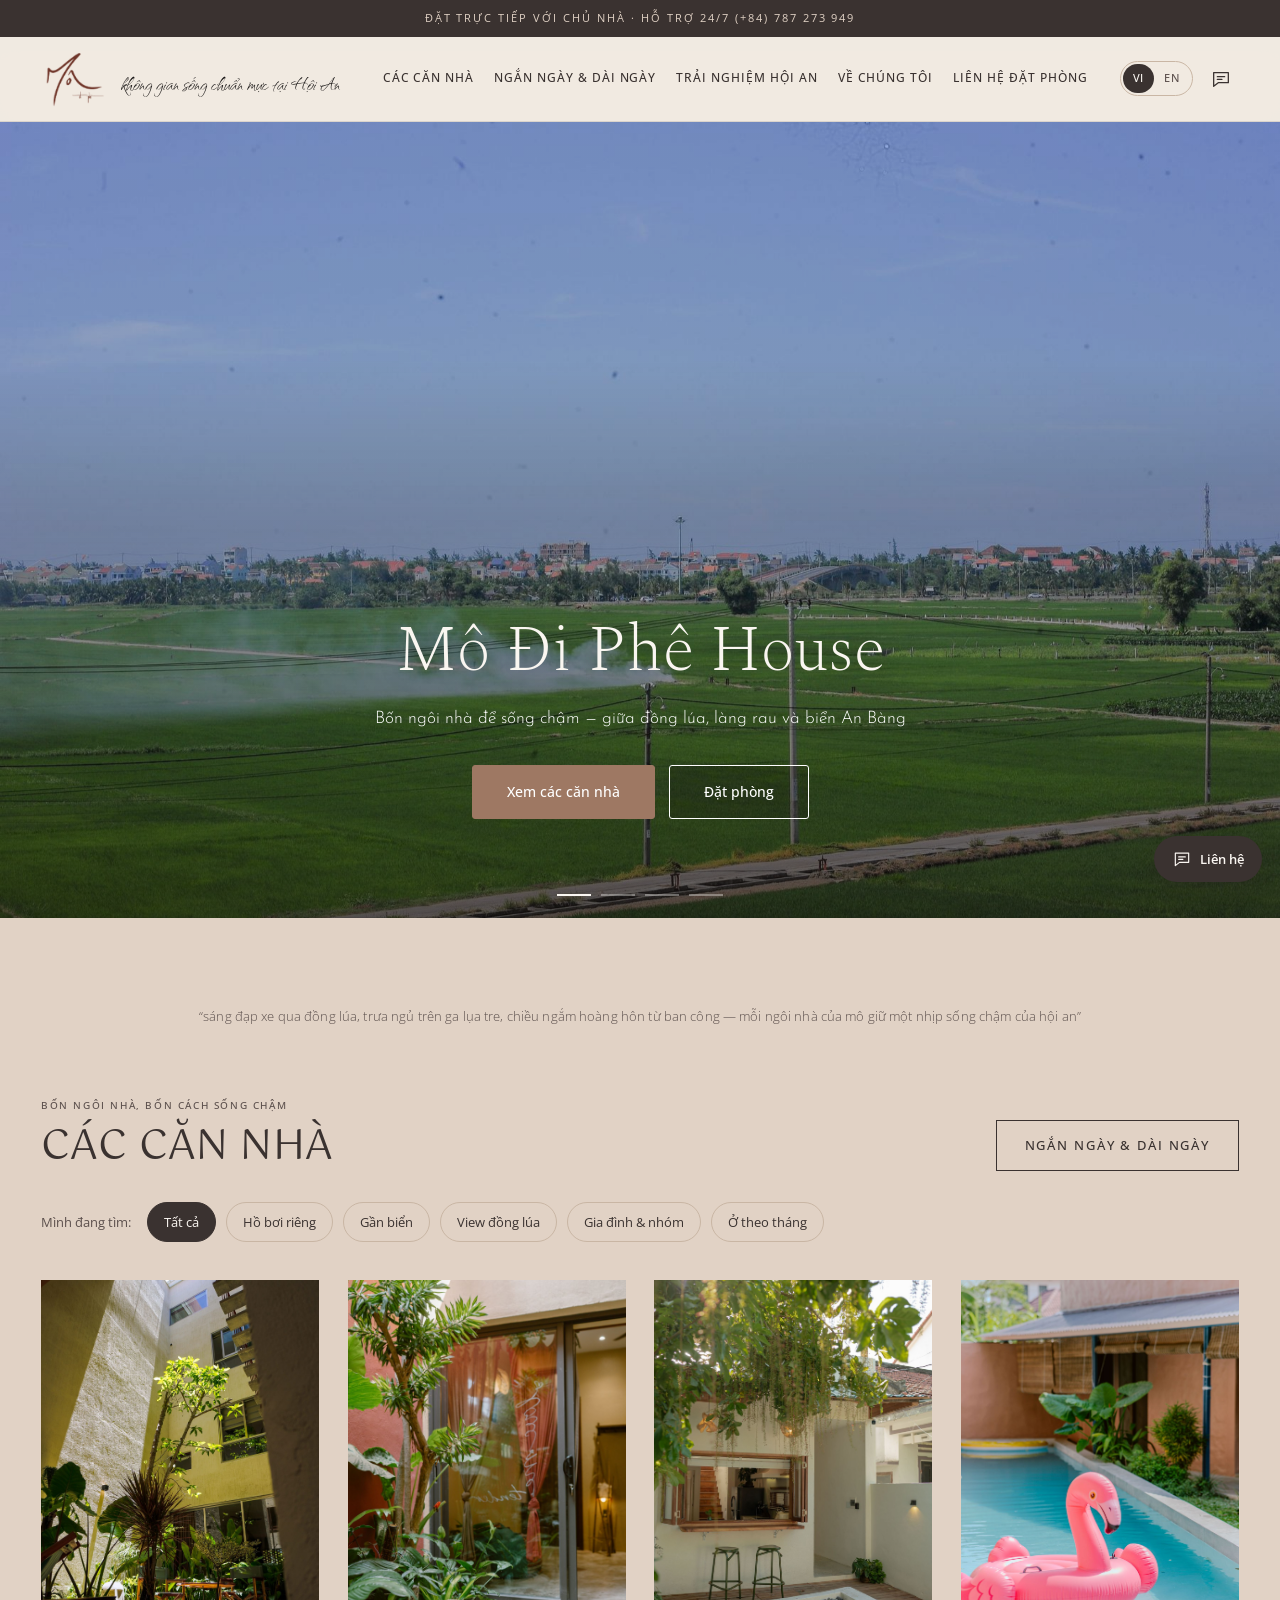
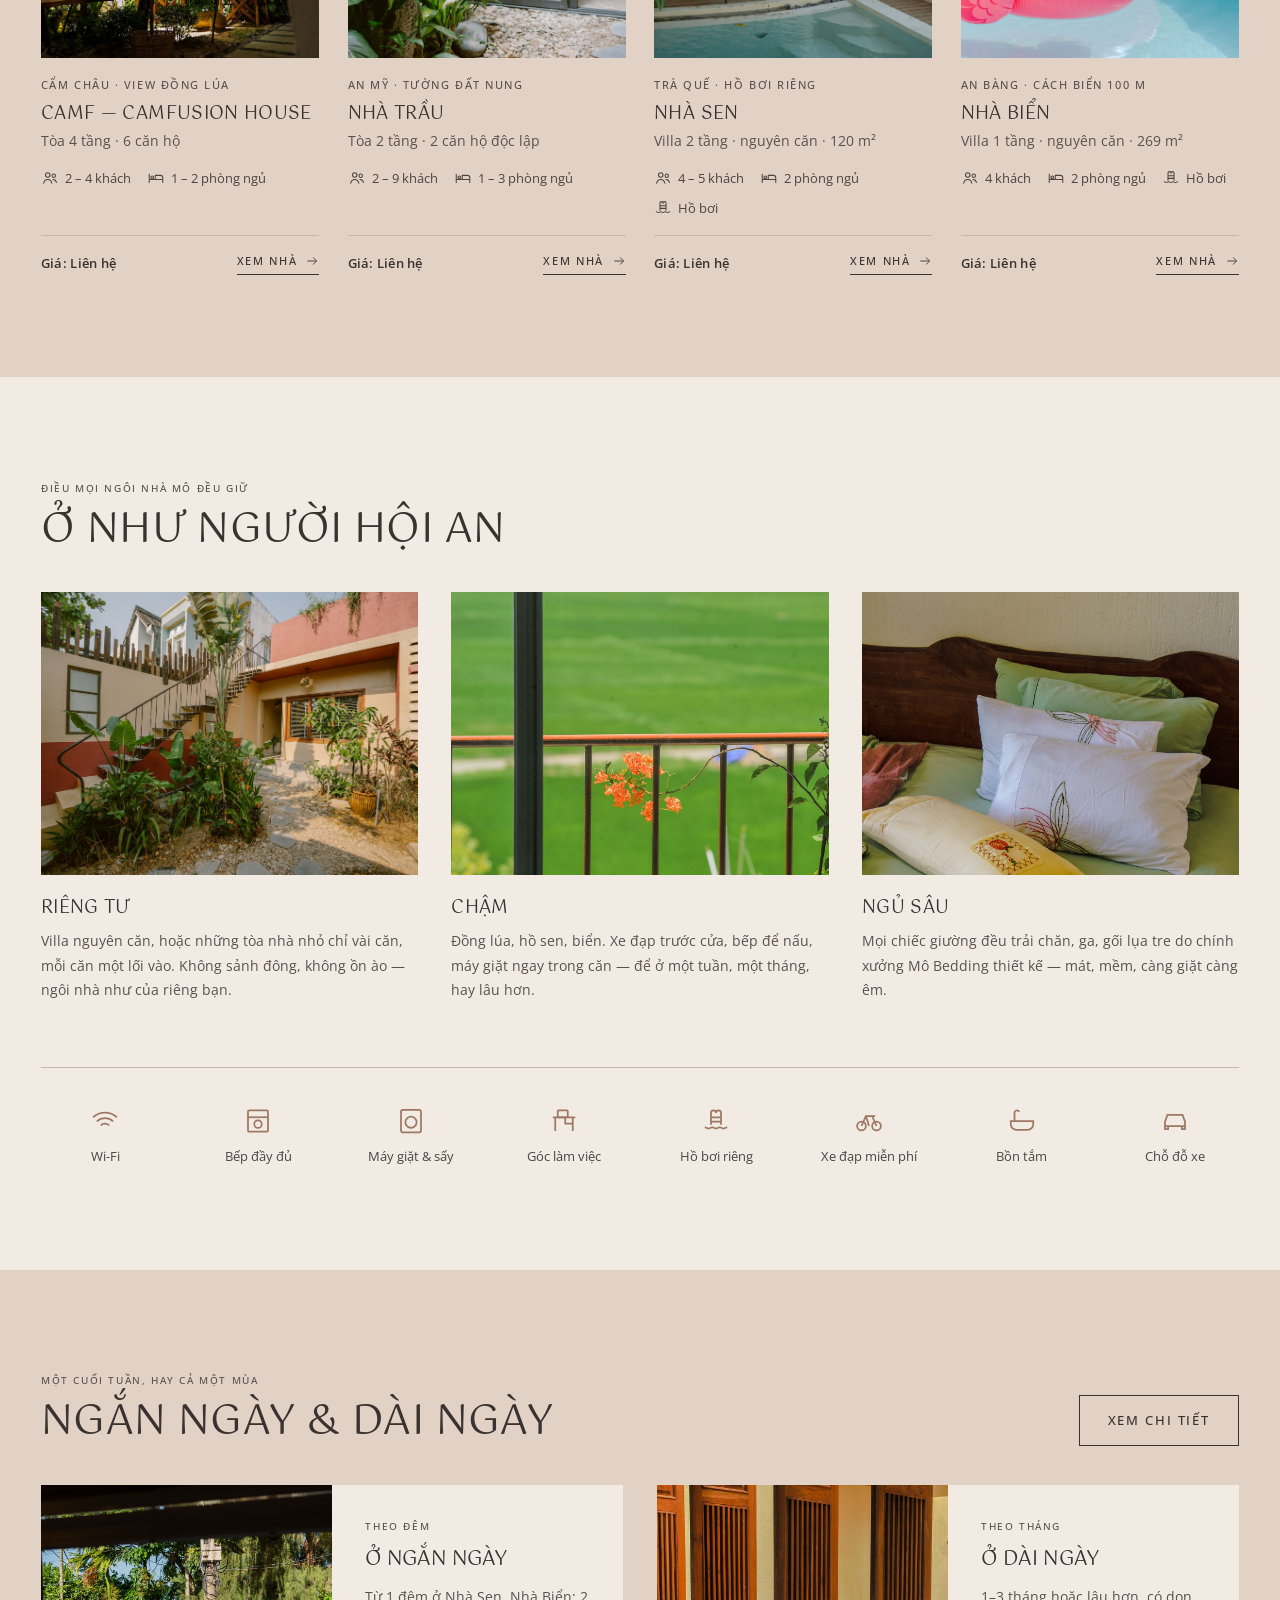
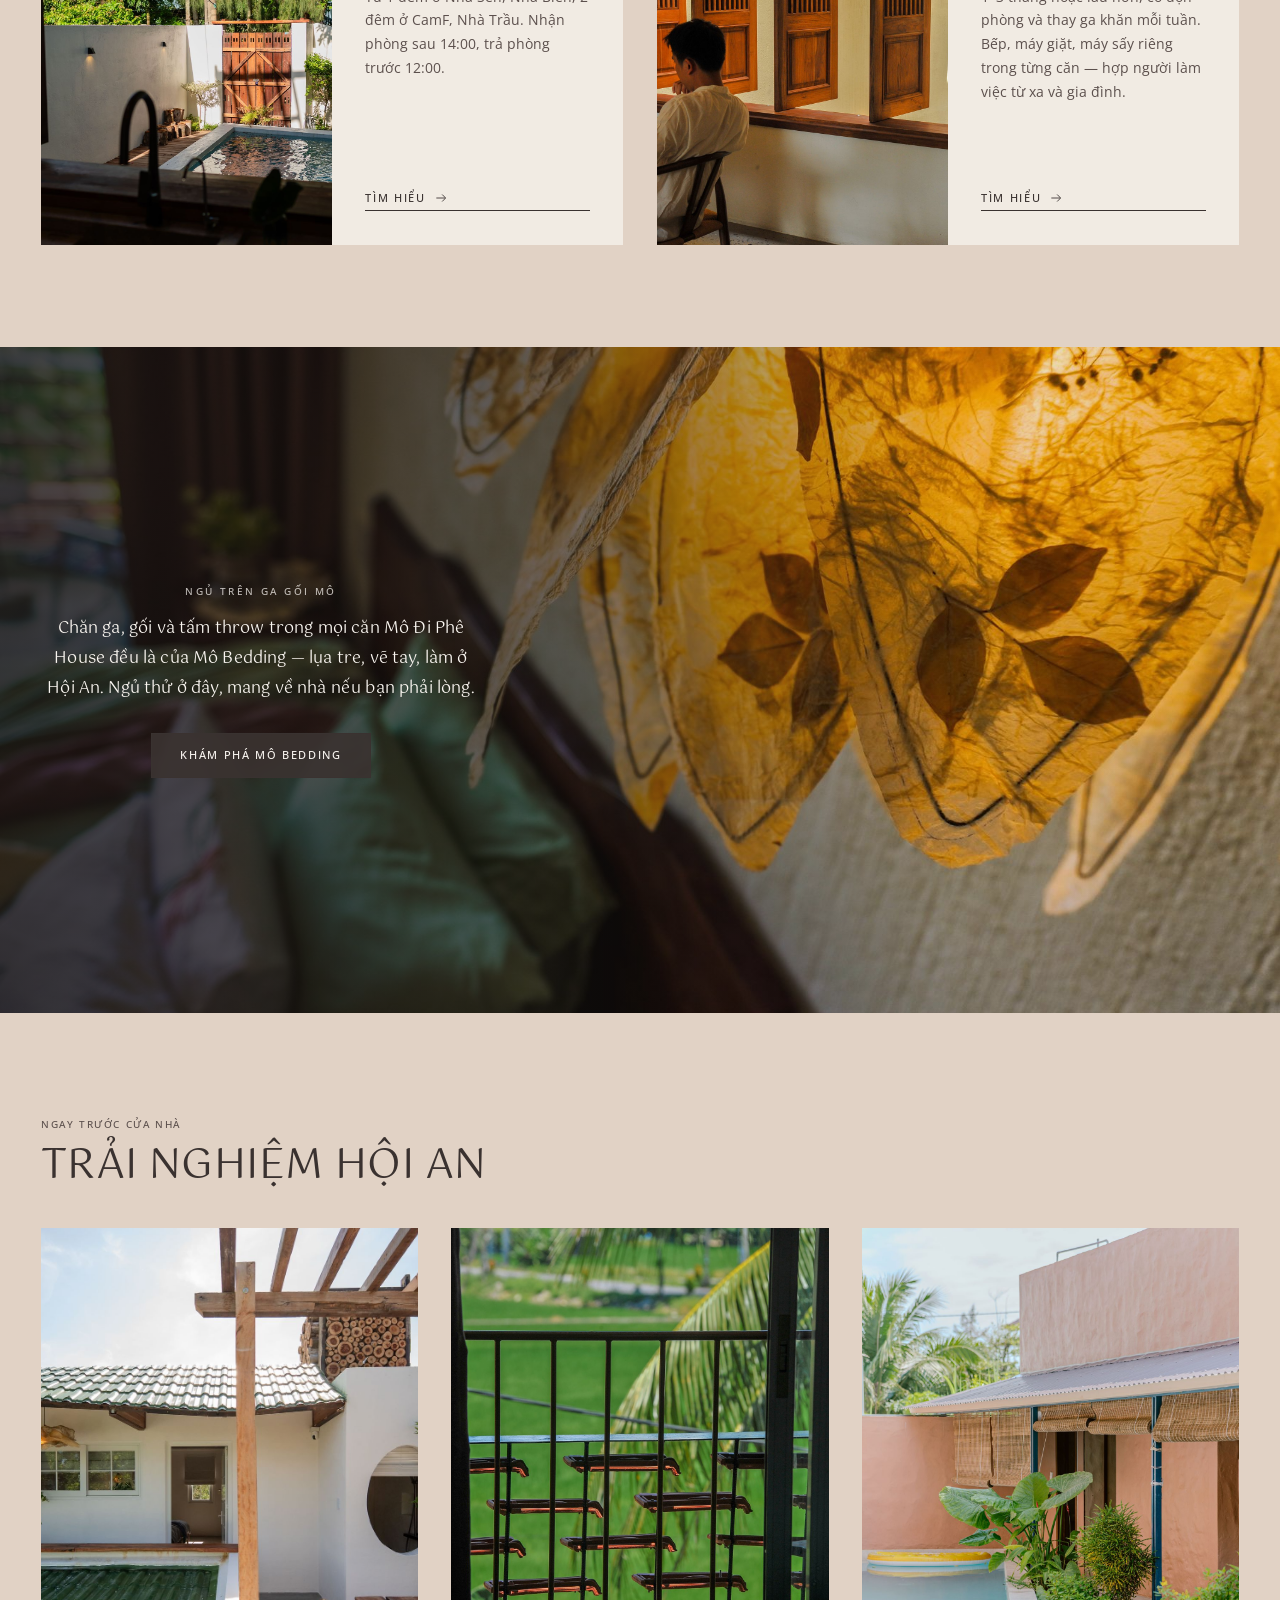
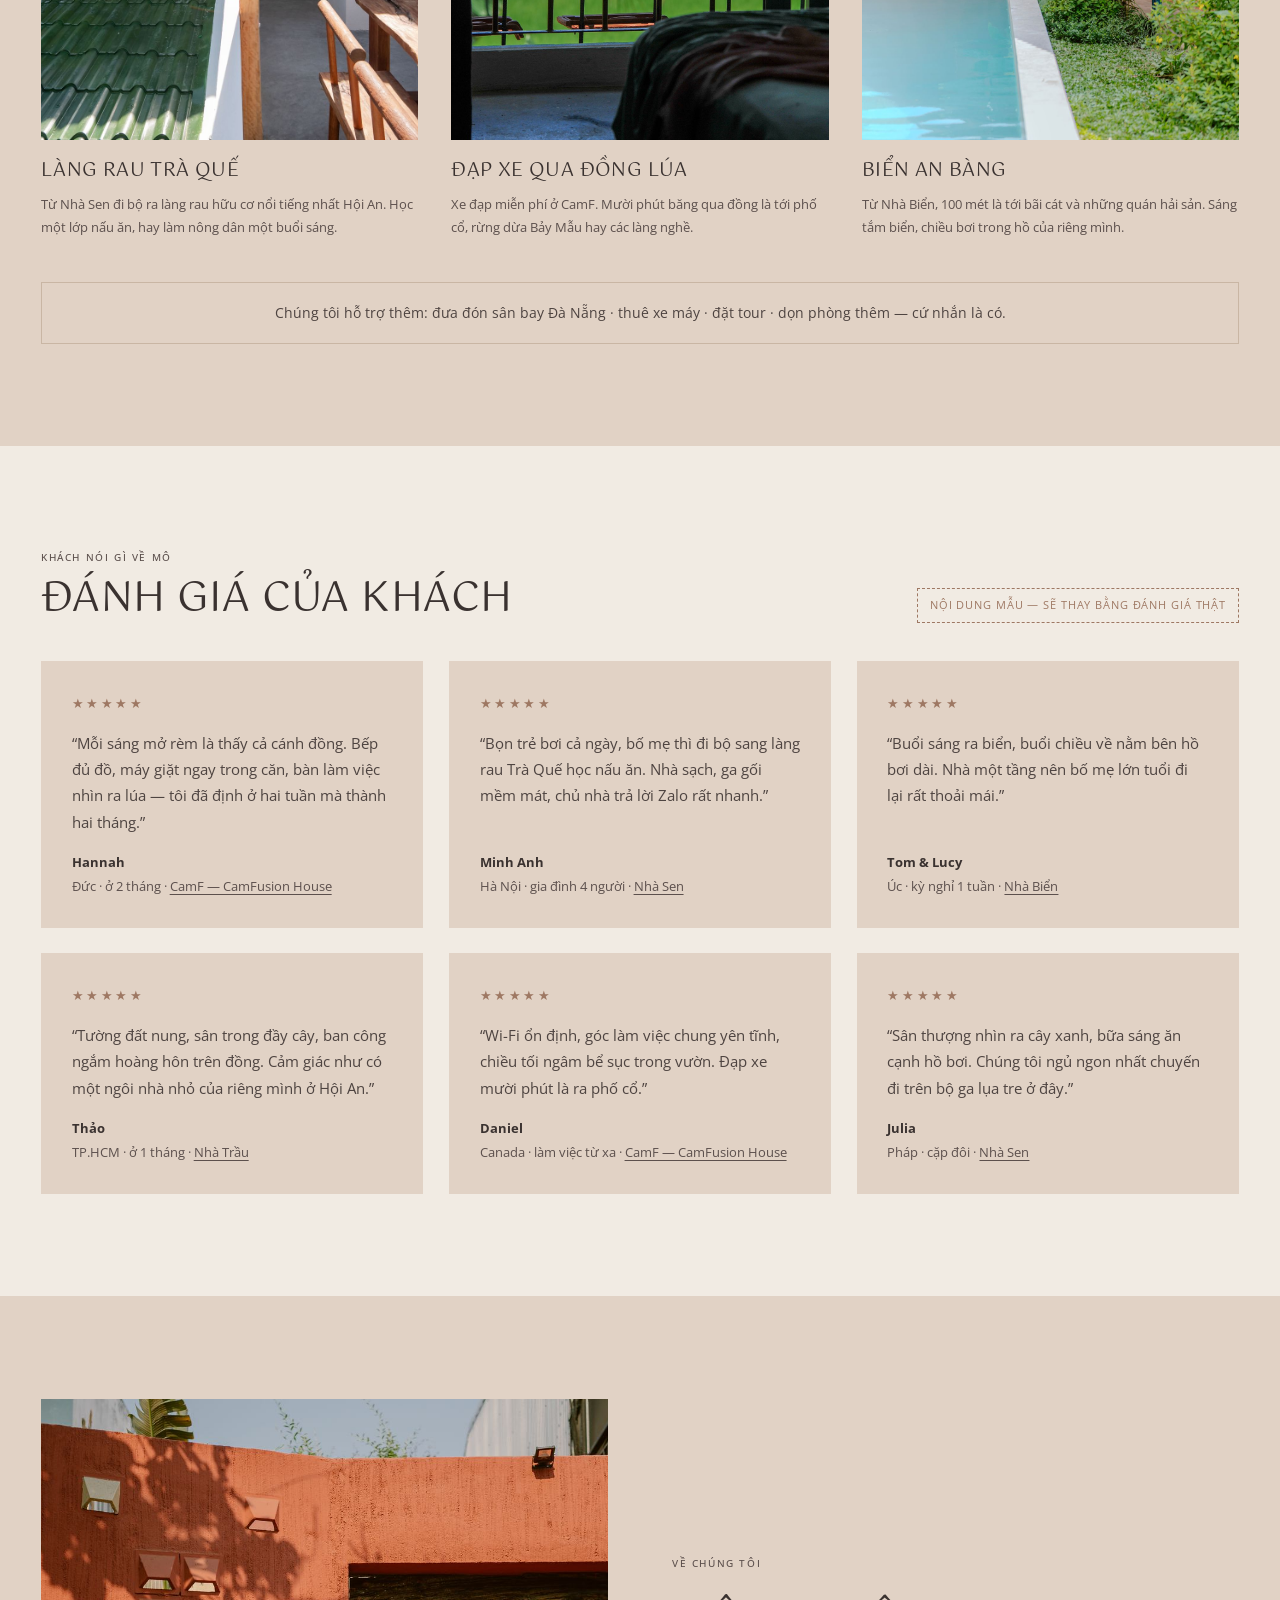
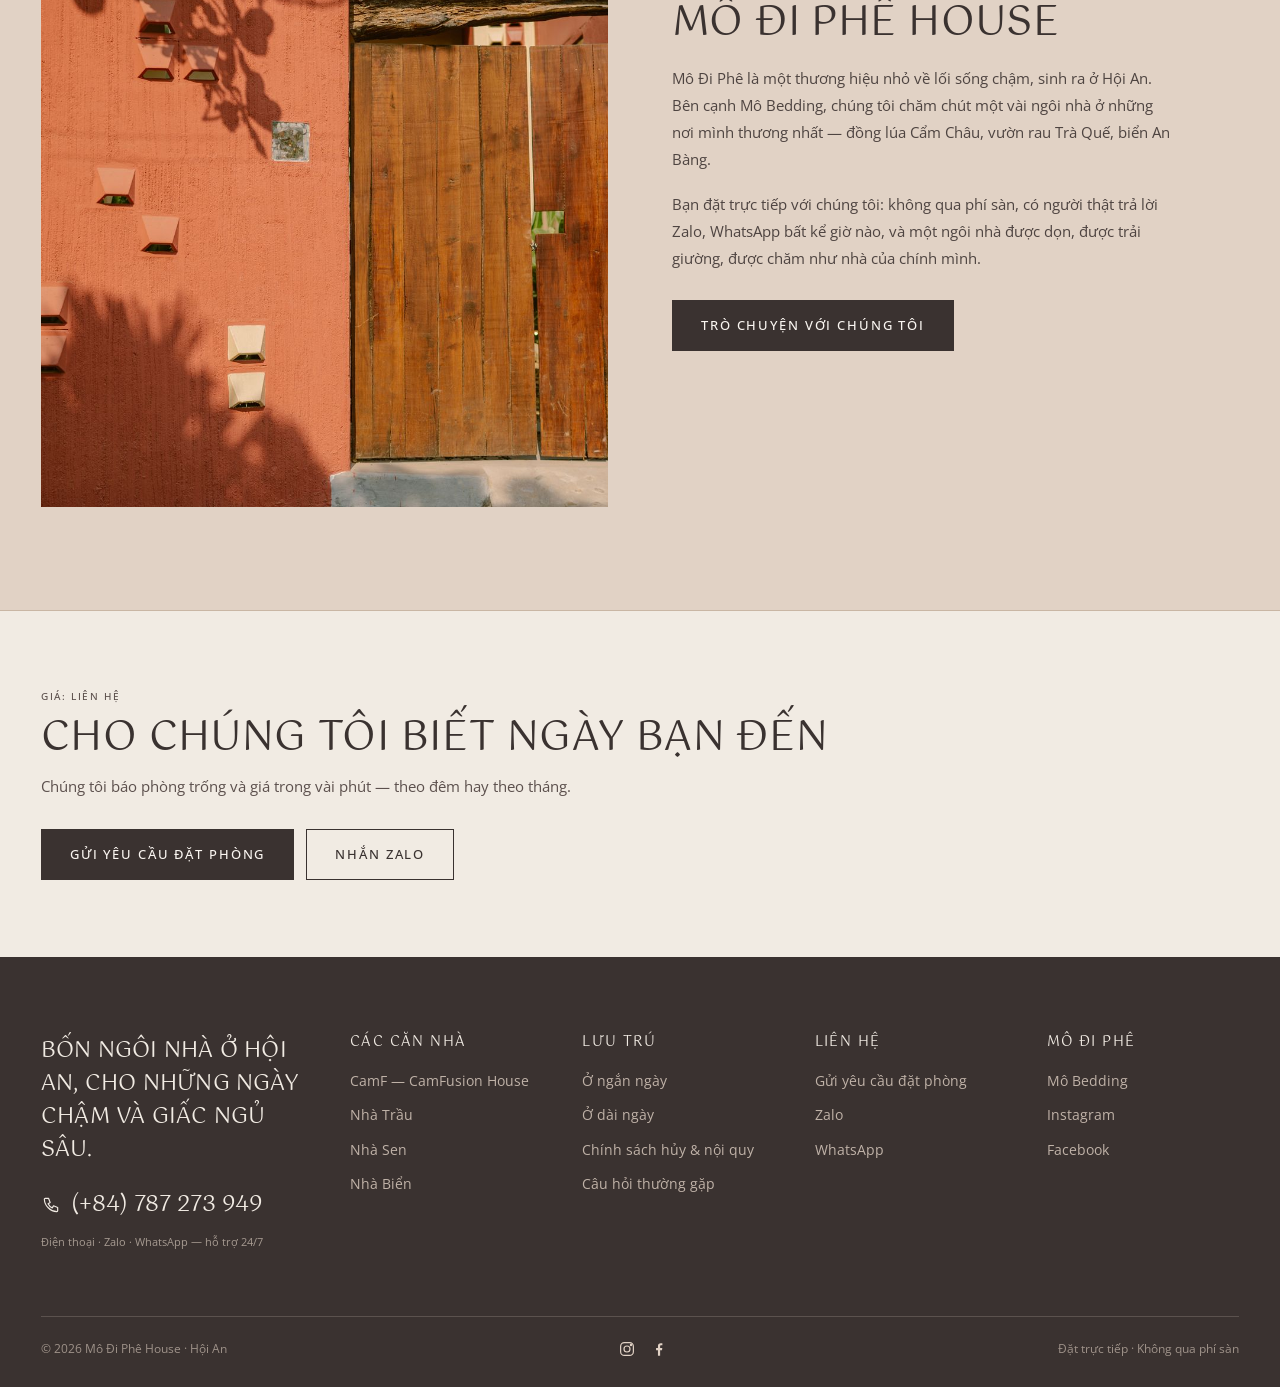
==== commit b59080d4: "Nút Liên hệ (Zalo/WhatsApp), nút Đặt phòng, tagline mới Co-Authored-By: Claude Opus 5 <noreply@anthr" ====
--- a/index.html
+++ b/index.html
@@ -9,8 +9,8 @@
   <link rel="preconnect" href="https://fonts.googleapis.com">
   <link rel="preconnect" href="https://fonts.gstatic.com" crossorigin>
   <link href="https://fonts.googleapis.com/css2?family=Gotu&family=Spectral:wght@200&family=Josefin+Sans:wght@300&family=Qwitcher+Grypen&family=Open+Sans:ital,wght@0,300..700;1,300..700&display=swap" rel="stylesheet">
-  <link rel="stylesheet" href="assets/css/base.css?v=20260918a">
-  <link rel="stylesheet" href="assets/css/house.css?v=20260918a">
+  <link rel="stylesheet" href="assets/css/base.css?v=20260919a">
+  <link rel="stylesheet" href="assets/css/house.css?v=20260919a">
 </head>
 <body data-page="home" data-en-title="Mô Đi Phê House · Homes for slow living in Hội An">
 <div id="site-header"></div>
@@ -28,7 +28,7 @@
       <p class="hero__sub script-sub" data-en="Four homes for slow living — among rice fields, herb gardens and the An Bàng sea">Bốn ngôi nhà để sống chậm — giữa đồng lúa, làng rau và biển An Bàng</p>
       <div class="hero__btns">
         <a class="btn btn--fill" href="#nha" data-en="See the houses">Xem các căn nhà</a>
-        <a class="btn btn--ghost" href="lien-he.html" data-en="Ask for a booking">Hỏi đặt phòng</a>
+        <a class="btn btn--ghost" href="lien-he.html" data-en="Book now">Đặt phòng</a>
       </div>
     </div></div>
     <div class="hero__dots"></div>
@@ -224,7 +224,7 @@
 </main>
 
 <div id="site-footer"></div>
-<script src="assets/js/data.js?v=20260918a"></script>
-<script src="assets/js/main.js?v=20260918a"></script>
+<script src="assets/js/data.js?v=20260919a"></script>
+<script src="assets/js/main.js?v=20260919a"></script>
 </body>
 </html>
--- a/assets/css/house.css
+++ b/assets/css/house.css
@@ -14,8 +14,15 @@
 .logo__tag { white-space: nowrap; }
 
 /* ---------- Nút chat nổi ---------- */
+.float-contact { position: fixed; right: 18px; bottom: 18px; z-index: 60; display: flex; flex-direction: column; align-items: flex-end; gap: 10px; }
+.float-contact__menu { background: var(--white); border: 1px solid var(--line); box-shadow: 0 12px 30px rgba(40, 30, 26, .22); min-width: 210px; }
+.float-contact__menu[hidden] { display: none; }
+.float-contact__menu a { display: flex; flex-direction: column; gap: 2px; padding: 12px 18px; border-bottom: 1px solid var(--line); transition: background .2s; }
+.float-contact__menu a:last-child { border-bottom: 0; }
+.float-contact__menu a:hover { background: var(--bg-alt); }
+.float-contact__menu b { font-size: 14px; font-weight: 600; }
+.float-contact__menu span { font-size: 12.5px; color: var(--muted); }
 .float-chat {
-  position: fixed; right: 18px; bottom: 18px; z-index: 60;
   display: inline-flex; align-items: center; gap: 8px;
   background: var(--ink); color: var(--white); padding: 12px 18px; border-radius: 999px;
   font-size: 13px; font-weight: 600; box-shadow: 0 8px 24px rgba(40, 30, 26, .25);
@@ -292,11 +299,13 @@
   .kit { grid-template-columns: 1fr; }
   .kit > img { aspect-ratio: 16 / 10; }
   .cta-band__row { align-items: flex-start; }
-  .float-chat span { display: none; }
-  .float-chat { padding: 14px; }
   .lightbox__prev, .lightbox__next { top: auto; bottom: 18px; transform: none; }
   .head-row .sample-flag { align-self: flex-start; }
 }
 @media (max-width: 400px) {
   .bform { grid-template-columns: 1fr; }
 }
+
+/* Sửa web — 19/09: tagline dài hơn ("không gian sống chuẩn mực tại Hội An") */
+@media (max-width: 1320px) and (min-width: 1101px) { .logo__tag { display: none; } }
+@media (max-width: 420px) { .logo__tag { font-size: 15px; } }
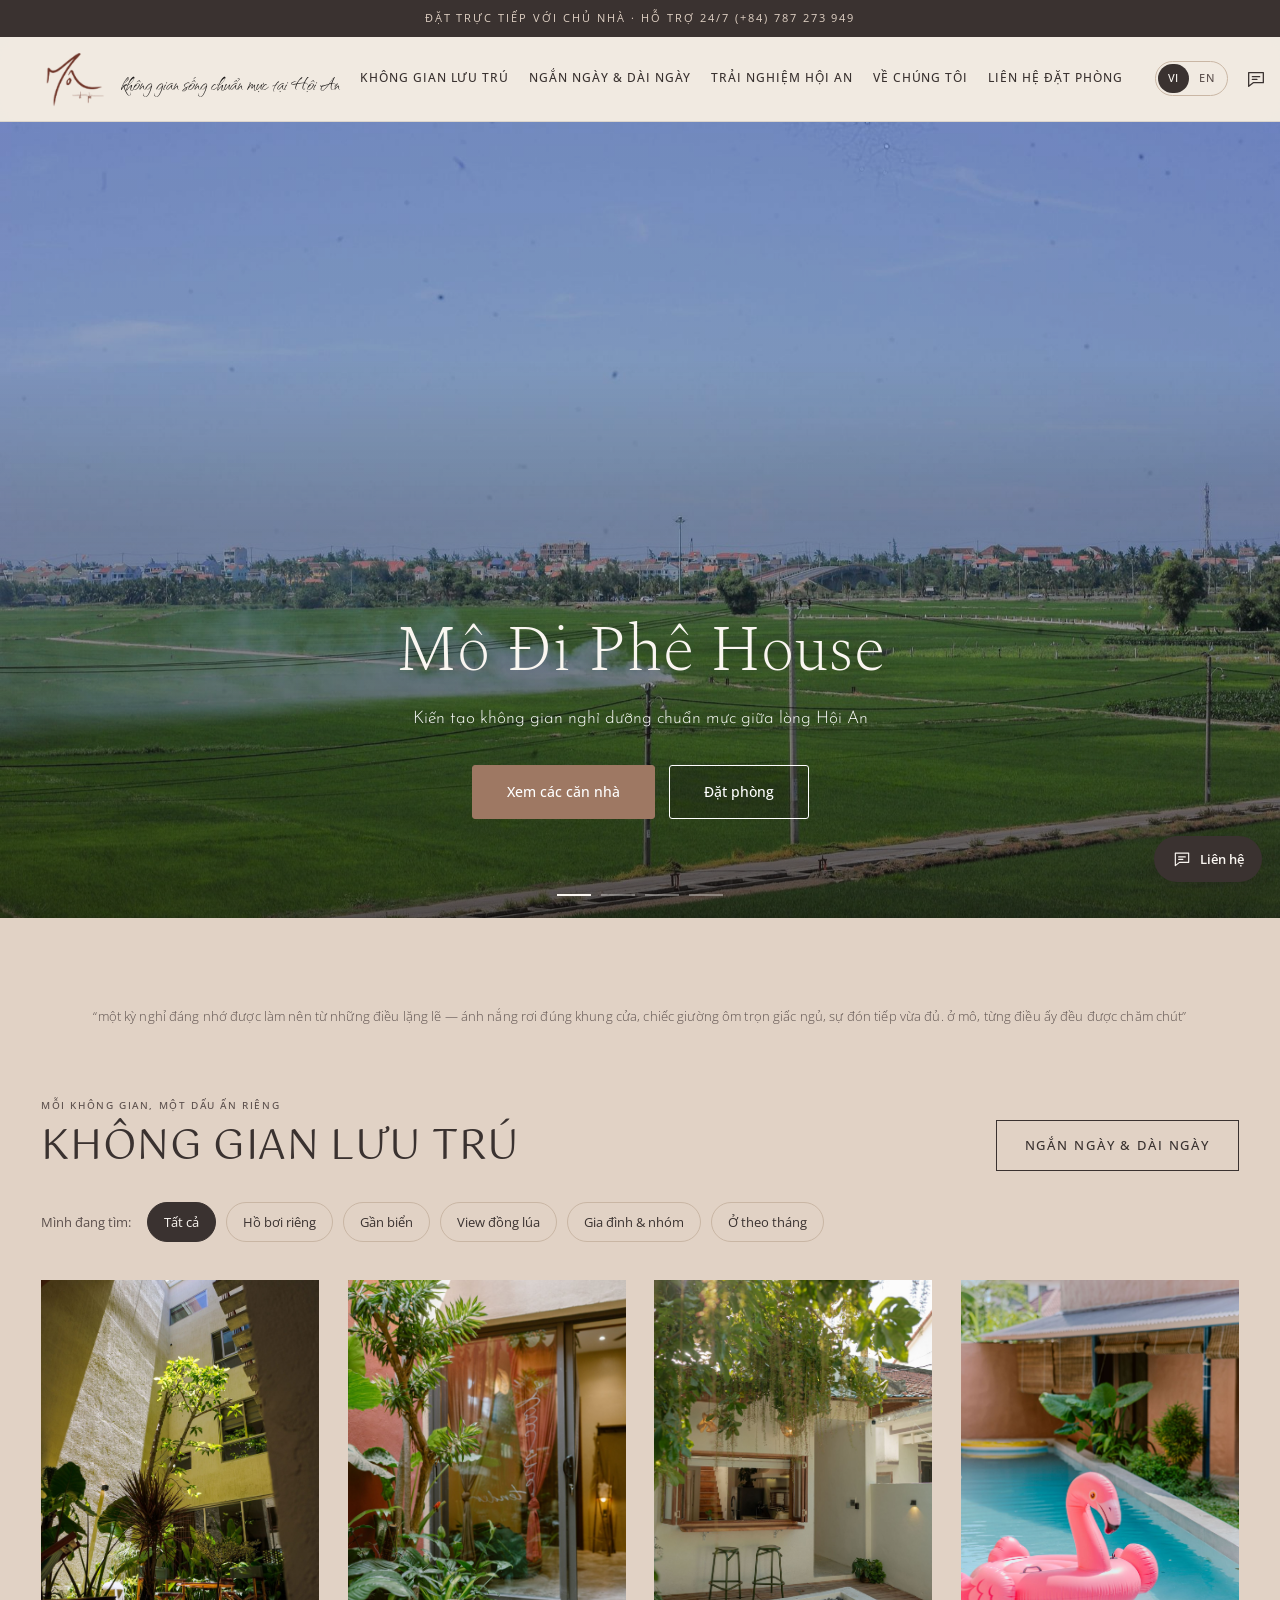
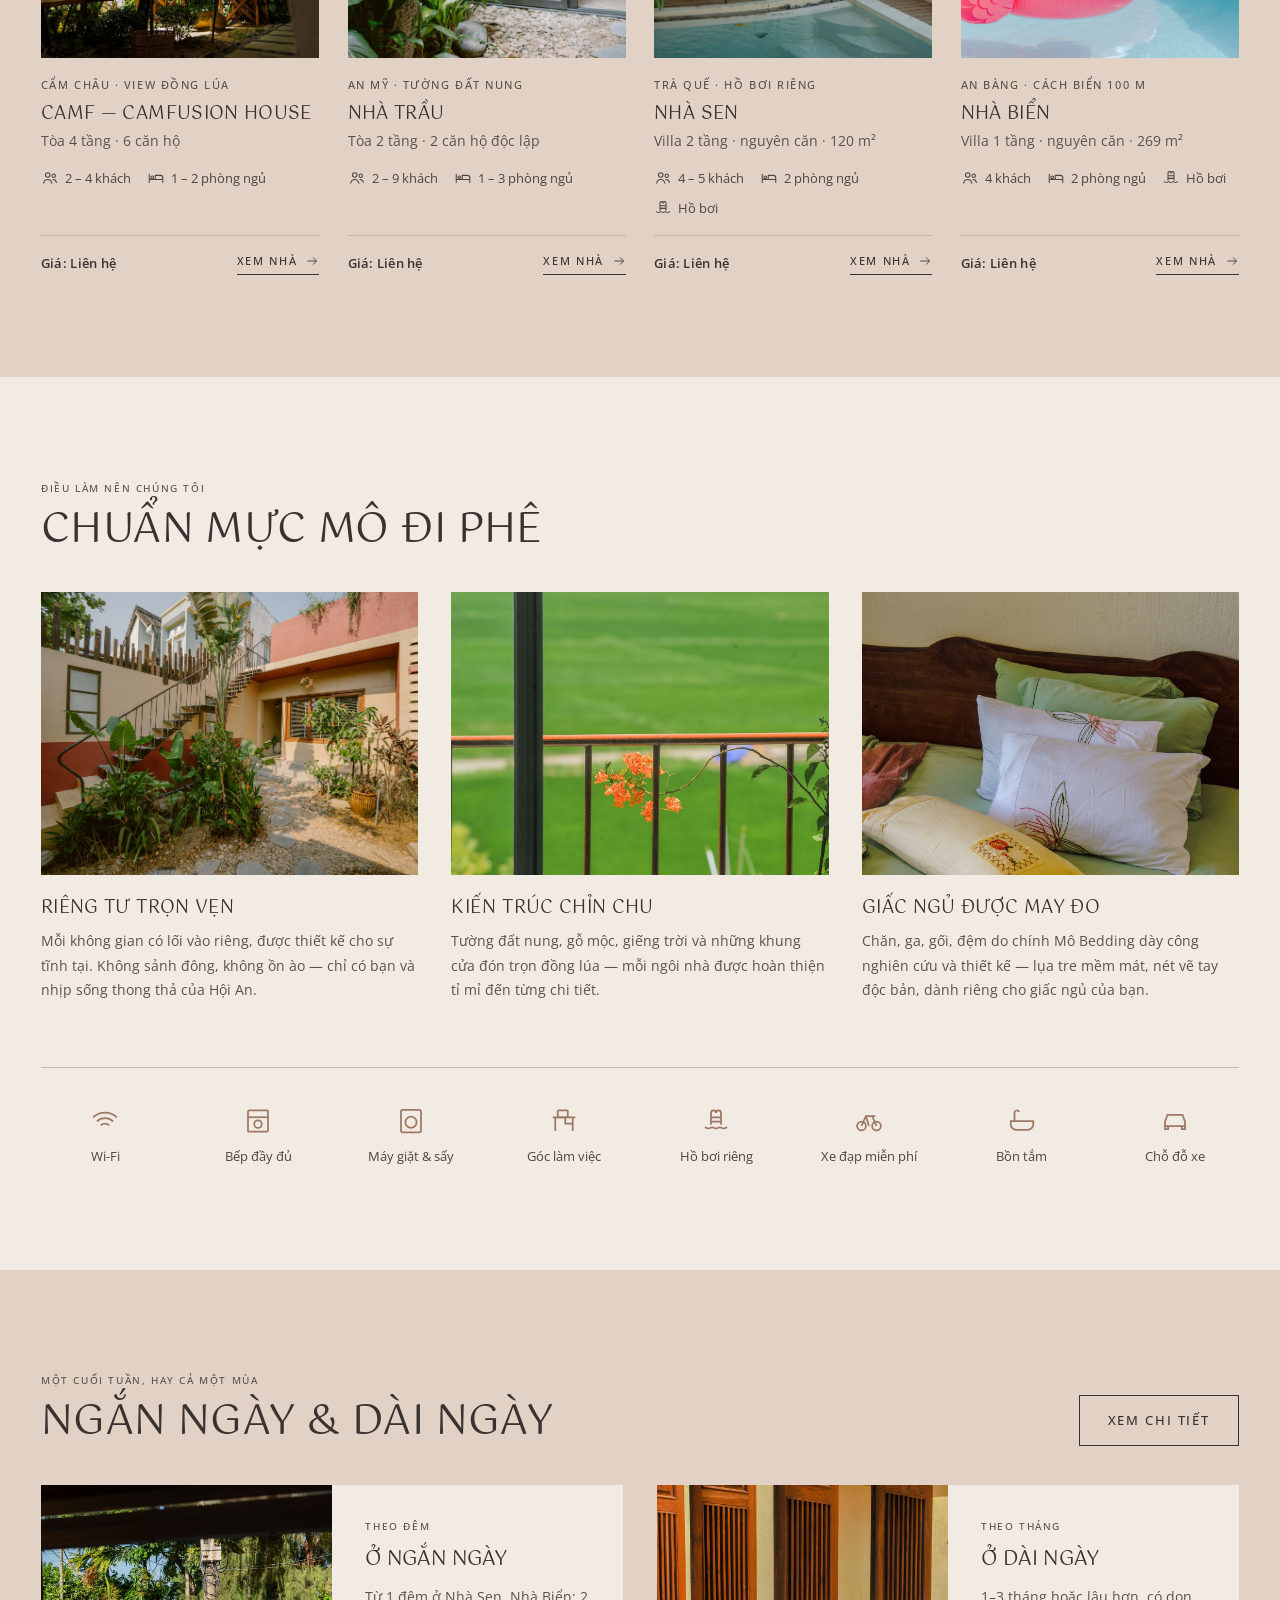
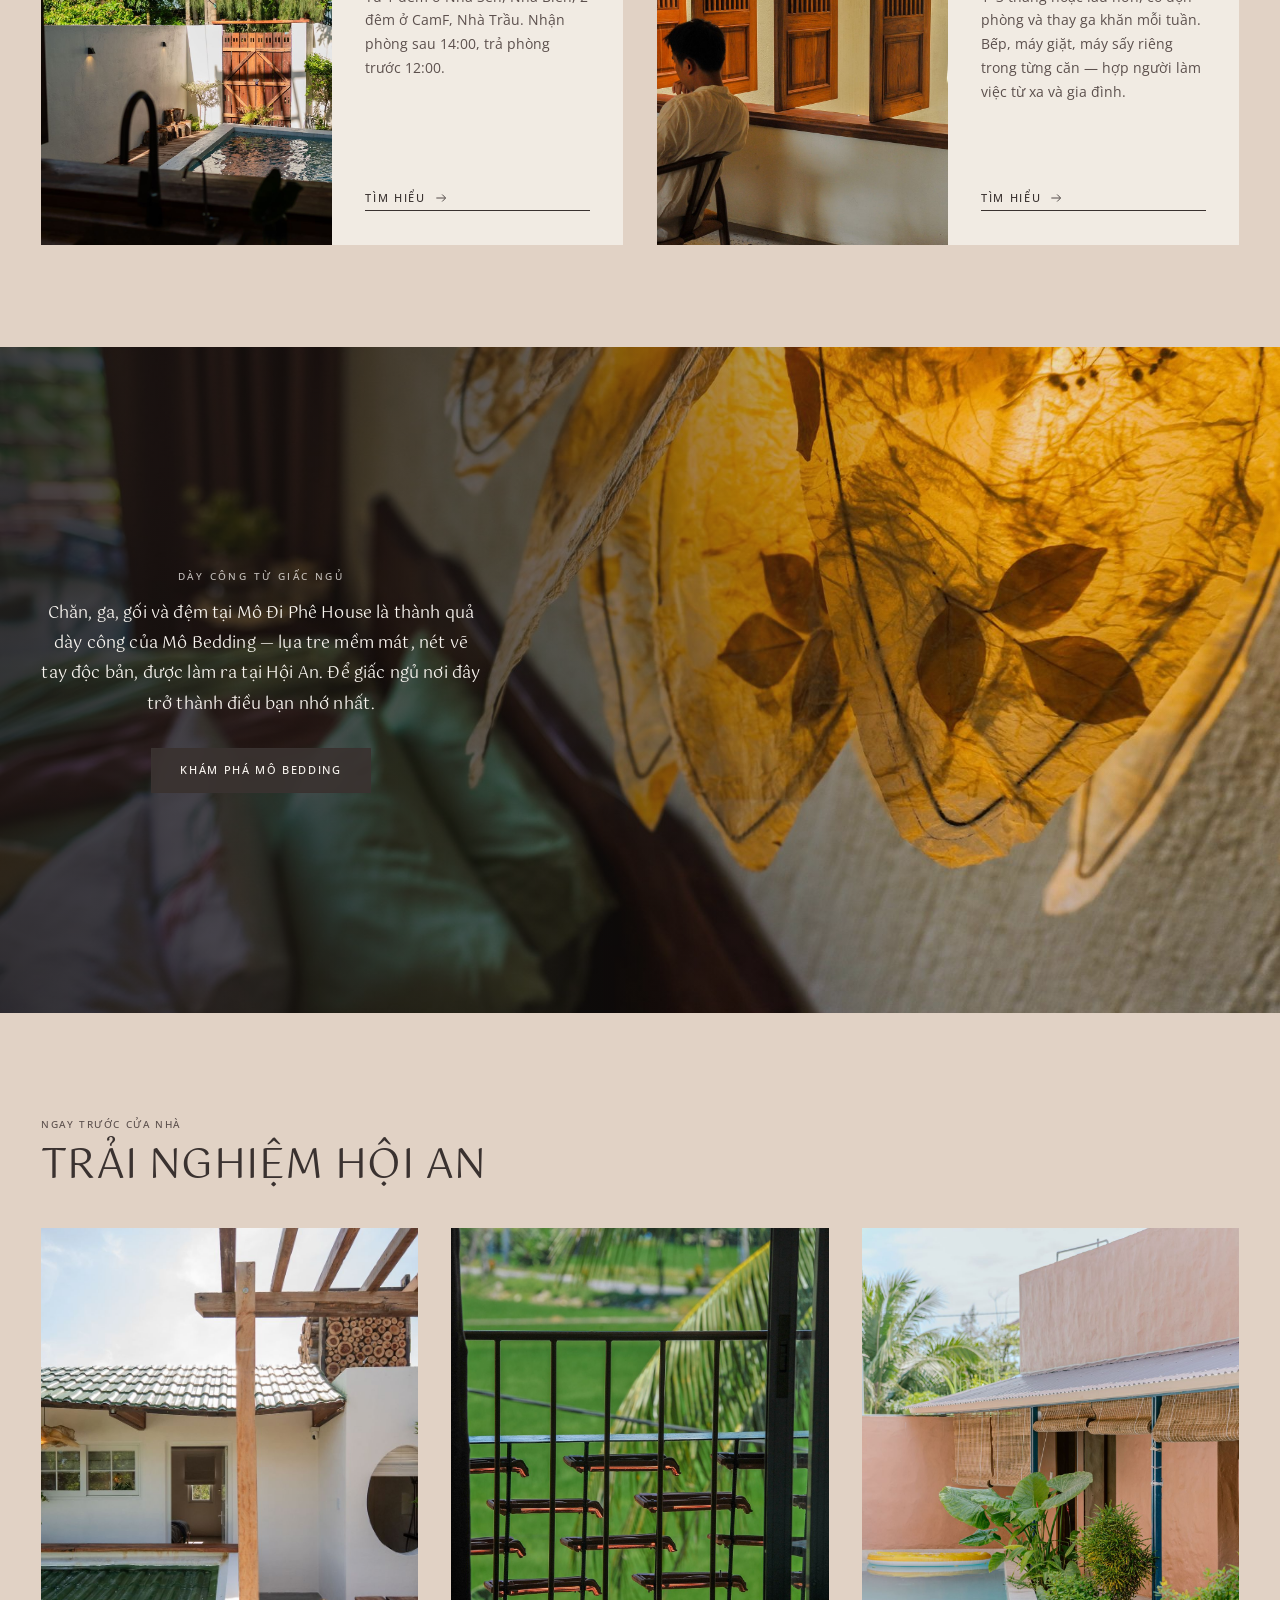
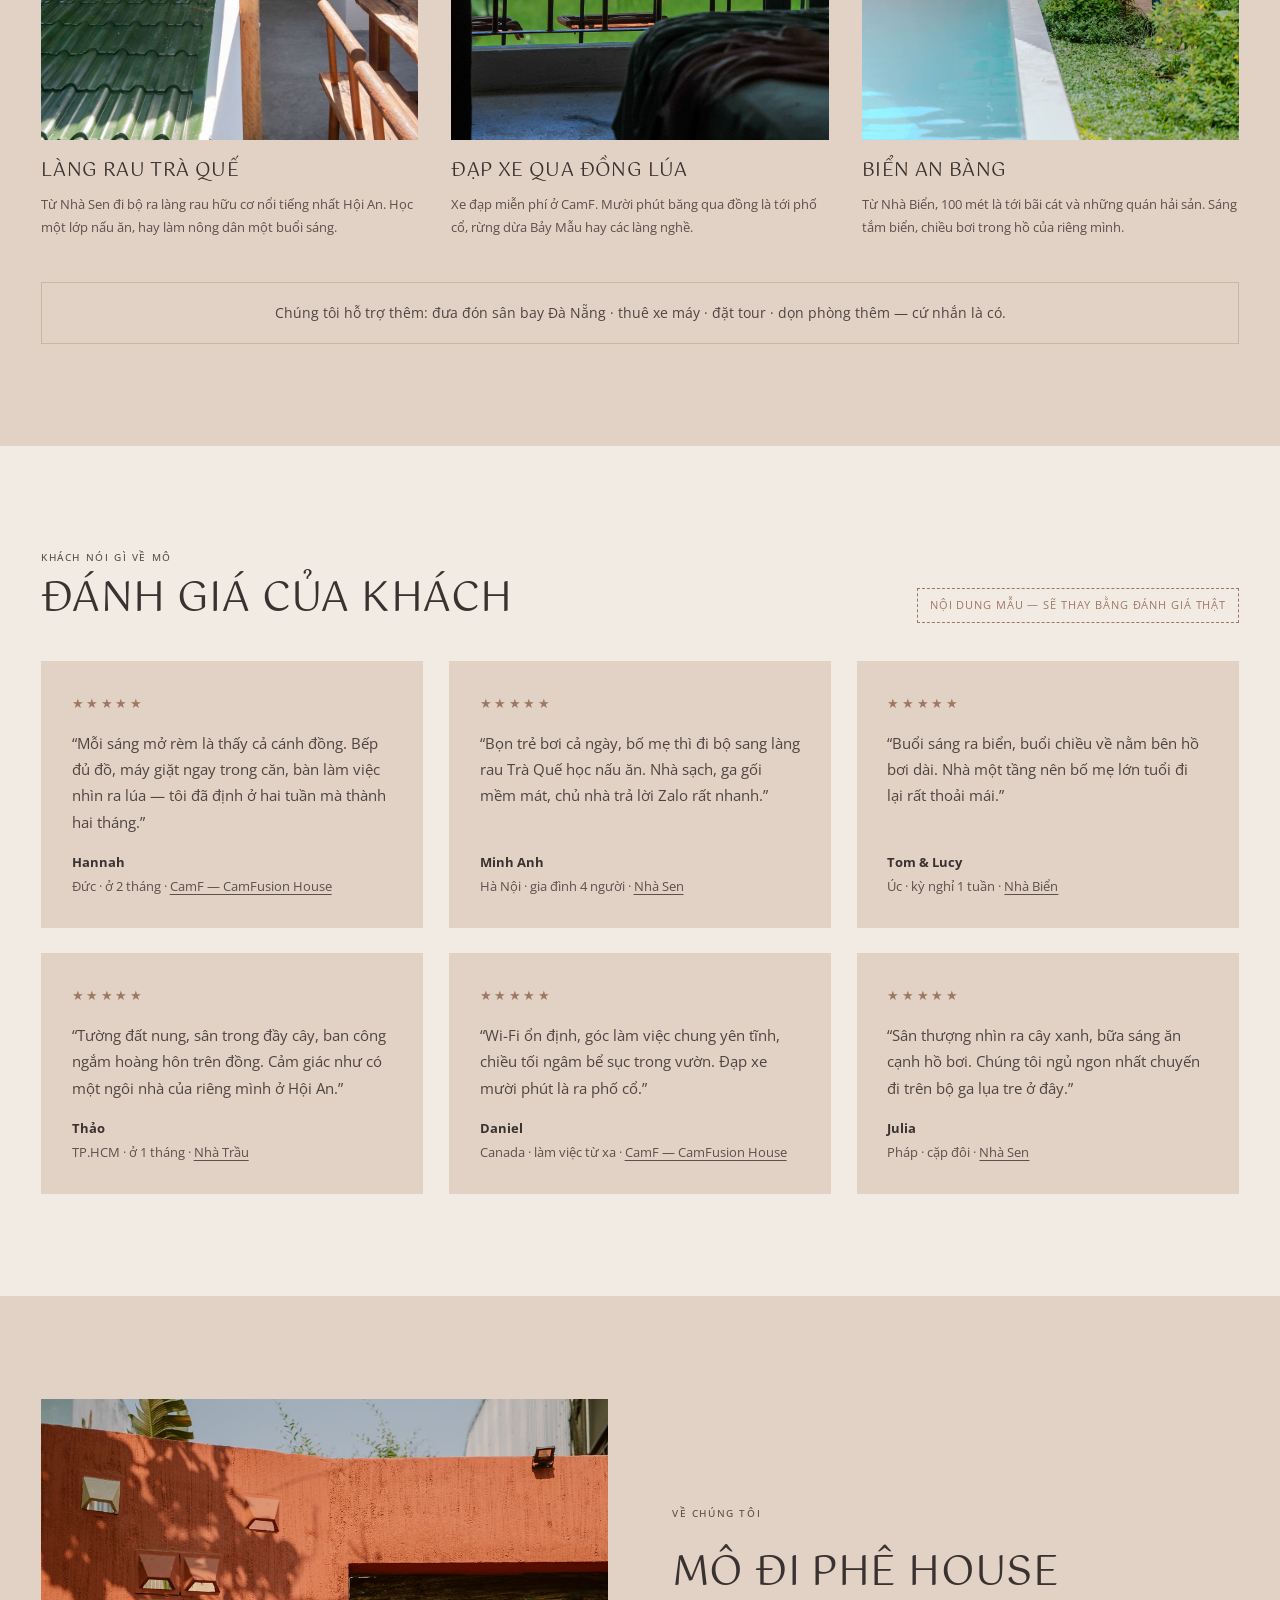
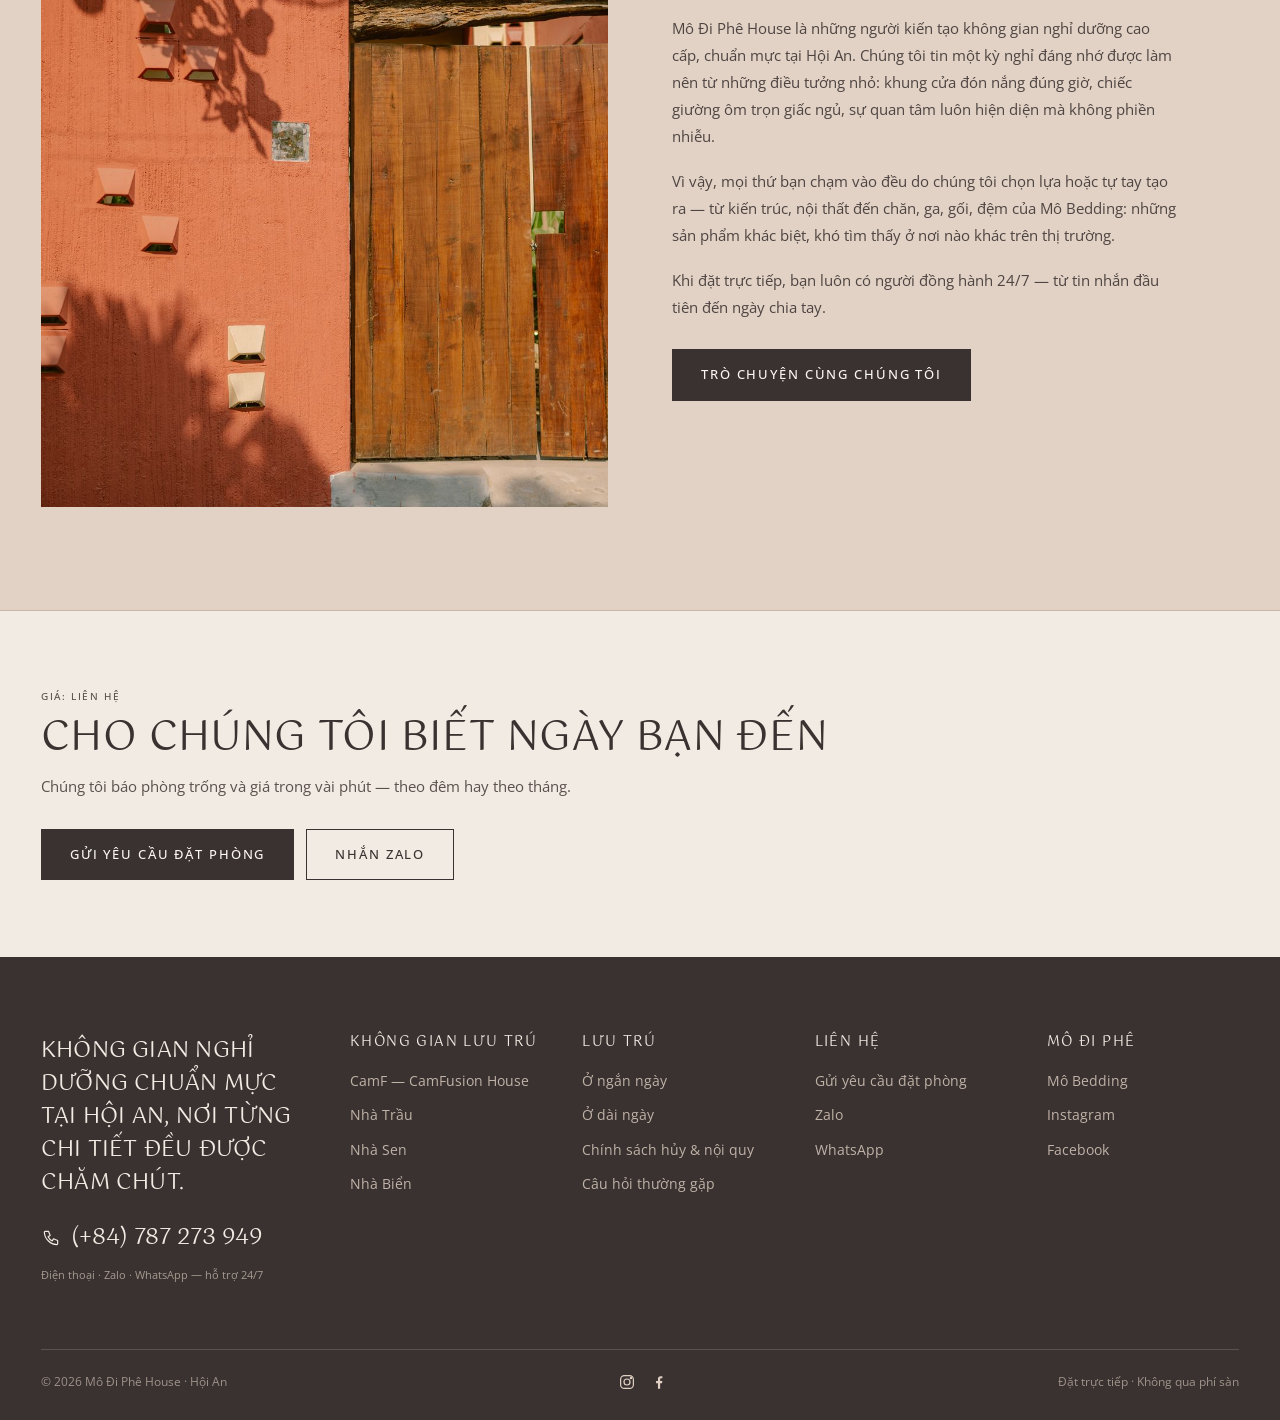
==== commit fb4840e6: "Định vị lại thương hiệu: không gian nghỉ dưỡng cao cấp, chuẩn mực; bỏ nhắc số lượng nhà Co-Authored-" ====
--- a/index.html
+++ b/index.html
@@ -4,15 +4,15 @@
   <meta charset="utf-8">
   <meta name="viewport" content="width=device-width, initial-scale=1">
   <meta name="robots" content="noindex"><!-- bản demo: bỏ dòng này khi lên web chính thức -->
-  <title>Mô Đi Phê House · Nhà để sống chậm ở Hội An</title>
-  <meta name="description" content="Mô Đi Phê House — bốn ngôi nhà ở Hội An: CamF giữa đồng lúa, Nhà Trầu tường đất nung, Nhà Sen cạnh làng rau Trà Quế, Nhà Biển cách biển An Bàng 100 m. Cho thuê ngắn ngày và dài ngày, đặt trực tiếp với chủ nhà.">
+  <title>Mô Đi Phê House · Không gian nghỉ dưỡng chuẩn mực tại Hội An</title>
+  <meta name="description" content="Mô Đi Phê House kiến tạo những không gian nghỉ dưỡng cao cấp, chuẩn mực tại Hội An — từ kiến trúc, nội thất đến chăn ga gối đệm do chính Mô dày công thiết kế. Lưu trú ngắn ngày và dài ngày, đặt trực tiếp.">
   <link rel="preconnect" href="https://fonts.googleapis.com">
   <link rel="preconnect" href="https://fonts.gstatic.com" crossorigin>
   <link href="https://fonts.googleapis.com/css2?family=Gotu&family=Spectral:wght@200&family=Josefin+Sans:wght@300&family=Qwitcher+Grypen&family=Open+Sans:ital,wght@0,300..700;1,300..700&display=swap" rel="stylesheet">
-  <link rel="stylesheet" href="assets/css/base.css?v=20260919a">
-  <link rel="stylesheet" href="assets/css/house.css?v=20260919a">
+  <link rel="stylesheet" href="assets/css/base.css?v=20260919b">
+  <link rel="stylesheet" href="assets/css/house.css?v=20260919b">
 </head>
-<body data-page="home" data-en-title="Mô Đi Phê House · Homes for slow living in Hội An">
+<body data-page="home" data-en-title="Mô Đi Phê House · Refined retreats in Hội An">
 <div id="site-header"></div>
 
 <main>
@@ -25,7 +25,7 @@
     <div class="hero__slide"><img class="hero__fg" src="assets/img/trau/trau-10.jpg" style="object-position:50% 50%" alt="Ban công Nhà Trầu nhìn ra đồng" data-en-alt="Trau House balcony over the fields"></div>
     <div class="hero__content"><div class="wrap hero__text">
       <h1 class="hero__title">Mô Đi Phê House</h1>
-      <p class="hero__sub script-sub" data-en="Four homes for slow living — among rice fields, herb gardens and the An Bàng sea">Bốn ngôi nhà để sống chậm — giữa đồng lúa, làng rau và biển An Bàng</p>
+      <p class="hero__sub script-sub" data-en="Crafting refined retreats in the heart of Hội An">Kiến tạo không gian nghỉ dưỡng chuẩn mực giữa lòng Hội An</p>
       <div class="hero__btns">
         <a class="btn btn--fill" href="#nha" data-en="See the houses">Xem các căn nhà</a>
         <a class="btn btn--ghost" href="lien-he.html" data-en="Book now">Đặt phòng</a>
@@ -36,7 +36,7 @@
 
   <!-- 2. GÓC NHÌN -->
   <section class="view reveal">
-    <blockquote data-en="“mornings cycling through the rice fields, afternoons asleep on bamboo silk, evenings watching the sun go down from the balcony — each Mô home keeps a slow rhythm of Hội An.”">“sáng đạp xe qua đồng lúa, trưa ngủ trên ga lụa tre, chiều ngắm hoàng hôn từ ban công — mỗi ngôi nhà của mô giữ một nhịp sống chậm của hội an”</blockquote>
+    <blockquote data-en="“a stay worth remembering is made of quiet details — light falling through the right window, a bed that holds you through the night, a welcome that is just enough. at mô, every one of them is considered.”">“một kỳ nghỉ đáng nhớ được làm nên từ những điều lặng lẽ — ánh nắng rơi đúng khung cửa, chiếc giường ôm trọn giấc ngủ, sự đón tiếp vừa đủ. ở mô, từng điều ấy đều được chăm chút”</blockquote>
   </section>
 
   <!-- 3. CÁC CĂN NHÀ + TÌM NHANH -->
@@ -44,8 +44,8 @@
     <div class="wrap">
       <div class="head-row reveal">
         <div>
-          <p class="sec-kicker" data-en="Four homes, four ways to slow down">Bốn ngôi nhà, bốn cách sống chậm</p>
-          <h2 class="sec-title" data-en="Our houses">Các căn nhà</h2>
+          <p class="sec-kicker" data-en="Each space, its own signature">Mỗi không gian, một dấu ấn riêng</p>
+          <h2 class="sec-title" data-en="Our residences">Không gian lưu trú</h2>
         </div>
         <a class="btn" href="luu-tru.html" data-en="Short &amp; long stays">Ngắn ngày &amp; dài ngày</a>
       </div>
@@ -67,25 +67,25 @@
     <div class="wrap">
       <div class="head-row reveal">
         <div>
-          <p class="sec-kicker" data-en="What every Mô home keeps">Điều mọi ngôi nhà Mô đều giữ</p>
-          <h2 class="sec-title" data-en="Stay like a local">Ở như người Hội An</h2>
+          <p class="sec-kicker" data-en="What defines us">Điều làm nên chúng tôi</p>
+          <h2 class="sec-title" data-en="The Mô Đi Phê standard">Chuẩn mực Mô Đi Phê</h2>
         </div>
       </div>
       <div class="values reveal-stagger">
         <article class="value">
           <figure><img src="assets/img/trau/trau-29.jpg" alt="Sân trong Nhà Trầu" data-en-alt="The Trau House courtyard" loading="lazy"></figure>
-          <h3 data-en="Private">Riêng tư</h3>
-          <p data-en="Whole villas, or small buildings of just a few apartments with their own entrances. No lobby, no crowds — a house that feels like yours.">Villa nguyên căn, hoặc những tòa nhà nhỏ chỉ vài căn, mỗi căn một lối vào. Không sảnh đông, không ồn ào — ngôi nhà như của riêng bạn.</p>
+          <h3 data-en="Complete privacy">Riêng tư trọn vẹn</h3>
+          <p data-en="Every space has its own entrance and is designed for stillness. No crowded lobby, no noise — only you, and the unhurried pace of Hội An.">Mỗi không gian có lối vào riêng, được thiết kế cho sự tĩnh tại. Không sảnh đông, không ồn ào — chỉ có bạn và nhịp sống thong thả của Hội An.</p>
         </article>
         <article class="value">
           <figure><img src="assets/img/camf/camf-11.jpg" alt="Đồng lúa nhìn từ ban công CamF" data-en-alt="Rice fields from a CamF balcony" loading="lazy"></figure>
-          <h3 data-en="Slow">Chậm</h3>
-          <p data-en="Rice fields, a lotus pond, the sea. Bicycles at the door, a kitchen to cook in, a washer in the flat — made for staying a week, a month, or longer.">Đồng lúa, hồ sen, biển. Xe đạp trước cửa, bếp để nấu, máy giặt ngay trong căn — để ở một tuần, một tháng, hay lâu hơn.</p>
+          <h3 data-en="Considered architecture">Kiến trúc chỉn chu</h3>
+          <p data-en="Terracotta walls, natural timber, light wells and windows that frame the rice fields — each home is finished with care, down to the smallest detail.">Tường đất nung, gỗ mộc, giếng trời và những khung cửa đón trọn đồng lúa — mỗi ngôi nhà được hoàn thiện tỉ mỉ đến từng chi tiết.</p>
         </article>
         <article class="value">
           <figure><img src="assets/img/camf/camf-15.jpg" alt="Ga gối lụa tre Mô trên giường" data-en-alt="Mô bamboo-silk bedding on the bed" loading="lazy"></figure>
-          <h3 data-en="Deep sleep">Ngủ sâu</h3>
-          <p data-en="Every bed is dressed in bamboo-silk duvets, sheets and pillows designed by our own studio, Mô Bedding — cool, soft, softer with every wash.">Mọi chiếc giường đều trải chăn, ga, gối lụa tre do chính xưởng Mô Bedding thiết kế — mát, mềm, càng giặt càng êm.</p>
+          <h3 data-en="Sleep, made to measure">Giấc ngủ được may đo</h3>
+          <p data-en="Duvets, sheets, pillows and mattresses painstakingly developed by Mô Bedding — cool bamboo silk and one-of-a-kind hand-drawn lines, made for your sleep alone.">Chăn, ga, gối, đệm do chính Mô Bedding dày công nghiên cứu và thiết kế — lụa tre mềm mát, nét vẽ tay độc bản, dành riêng cho giấc ngủ của bạn.</p>
         </article>
       </div>
       <ul class="amen amen--strip reveal">
@@ -141,8 +141,8 @@
     </div>
     <div class="wrap mission__wrap">
       <div class="mission__txt reveal">
-        <p class="mission__kicker" data-en="Sleep on Mô">Ngủ trên ga gối Mô</p>
-        <h2 class="mission__title" data-en="The sheets, pillows and throws in every Mô Đi Phê House come from Mô Bedding — hand-drawn, bamboo silk, made in Hội An. Sleep on them here; take them home if you fall in love.">Chăn ga, gối và tấm throw trong mọi căn Mô Đi Phê House đều là của Mô Bedding — lụa tre, vẽ tay, làm ở Hội An. Ngủ thử ở đây, mang về nhà nếu bạn phải lòng.</h2>
+        <p class="mission__kicker" data-en="Crafted for sleep">Dày công từ giấc ngủ</p>
+        <h2 class="mission__title" data-en="The duvets, sheets, pillows and mattresses at Mô Đi Phê House are the patient work of Mô Bedding — cool bamboo silk, one-of-a-kind hand-drawn lines, made in Hội An. Let the sleep here be what you remember most.">Chăn, ga, gối và đệm tại Mô Đi Phê House là thành quả dày công của Mô Bedding — lụa tre mềm mát, nét vẽ tay độc bản, được làm ra tại Hội An. Để giấc ngủ nơi đây trở thành điều bạn nhớ nhất.</h2>
         <a class="btn btn--dark" href="https://duykennguyen.github.io/mo-bedding/" target="_blank" rel="noopener" data-en="Discover Mô Bedding">Khám phá Mô Bedding</a>
       </div>
     </div>
@@ -199,9 +199,10 @@
       <div class="about2__txt reveal">
         <p class="sec-kicker" data-en="About us">Về chúng tôi</p>
         <h2 class="sec-title" data-en="Mô Đi Phê House">Mô Đi Phê House</h2>
-        <p data-en="Mô Đi Phê is a small slow-living brand from Hội An. Alongside Mô Bedding, we look after a handful of homes in the places we love most — the Cẩm Châu rice fields, the Trà Quế gardens, An Bàng beach.">Mô Đi Phê là một thương hiệu nhỏ về lối sống chậm, sinh ra ở Hội An. Bên cạnh Mô Bedding, chúng tôi chăm chút một vài ngôi nhà ở những nơi mình thương nhất — đồng lúa Cẩm Châu, vườn rau Trà Quế, biển An Bàng.</p>
-        <p data-en="You book directly with us: no platform fees, a real person answering on Zalo or WhatsApp at any hour, and a house that is cleaned, dressed and cared for as if it were our own.">Bạn đặt trực tiếp với chúng tôi: không qua phí sàn, có người thật trả lời Zalo, WhatsApp bất kể giờ nào, và một ngôi nhà được dọn, được trải giường, được chăm như nhà của chính mình.</p>
-        <a class="btn btn--solid" href="lien-he.html" data-en="Talk to us">Trò chuyện với chúng tôi</a>
+        <p data-en="Mô Đi Phê House creates refined, high-end retreats in Hội An. We believe a memorable stay is made of details that seem small: a window that catches the light at the right hour, a bed that holds you through the night, attention that is always present but never intrusive.">Mô Đi Phê House là những người kiến tạo không gian nghỉ dưỡng cao cấp, chuẩn mực tại Hội An. Chúng tôi tin một kỳ nghỉ đáng nhớ được làm nên từ những điều tưởng nhỏ: khung cửa đón nắng đúng giờ, chiếc giường ôm trọn giấc ngủ, sự quan tâm luôn hiện diện mà không phiền nhiễu.</p>
+        <p data-en="So everything you touch is chosen, or made, by us — from the architecture and furniture to the Mô Bedding duvets, sheets, pillows and mattresses: pieces set apart from anything else on the market.">Vì vậy, mọi thứ bạn chạm vào đều do chúng tôi chọn lựa hoặc tự tay tạo ra — từ kiến trúc, nội thất đến chăn, ga, gối, đệm của Mô Bedding: những sản phẩm khác biệt, khó tìm thấy ở nơi nào khác trên thị trường.</p>
+        <p data-en="Book directly and someone is with you 24/7, from the first message to the day you leave.">Khi đặt trực tiếp, bạn luôn có người đồng hành 24/7 — từ tin nhắn đầu tiên đến ngày chia tay.</p>
+        <a class="btn btn--solid" href="lien-he.html" data-en="Talk to us">Trò chuyện cùng chúng tôi</a>
       </div>
     </div>
   </section>
@@ -224,7 +225,7 @@
 </main>
 
 <div id="site-footer"></div>
-<script src="assets/js/data.js?v=20260919a"></script>
-<script src="assets/js/main.js?v=20260919a"></script>
+<script src="assets/js/data.js?v=20260919b"></script>
+<script src="assets/js/main.js?v=20260919b"></script>
 </body>
 </html>
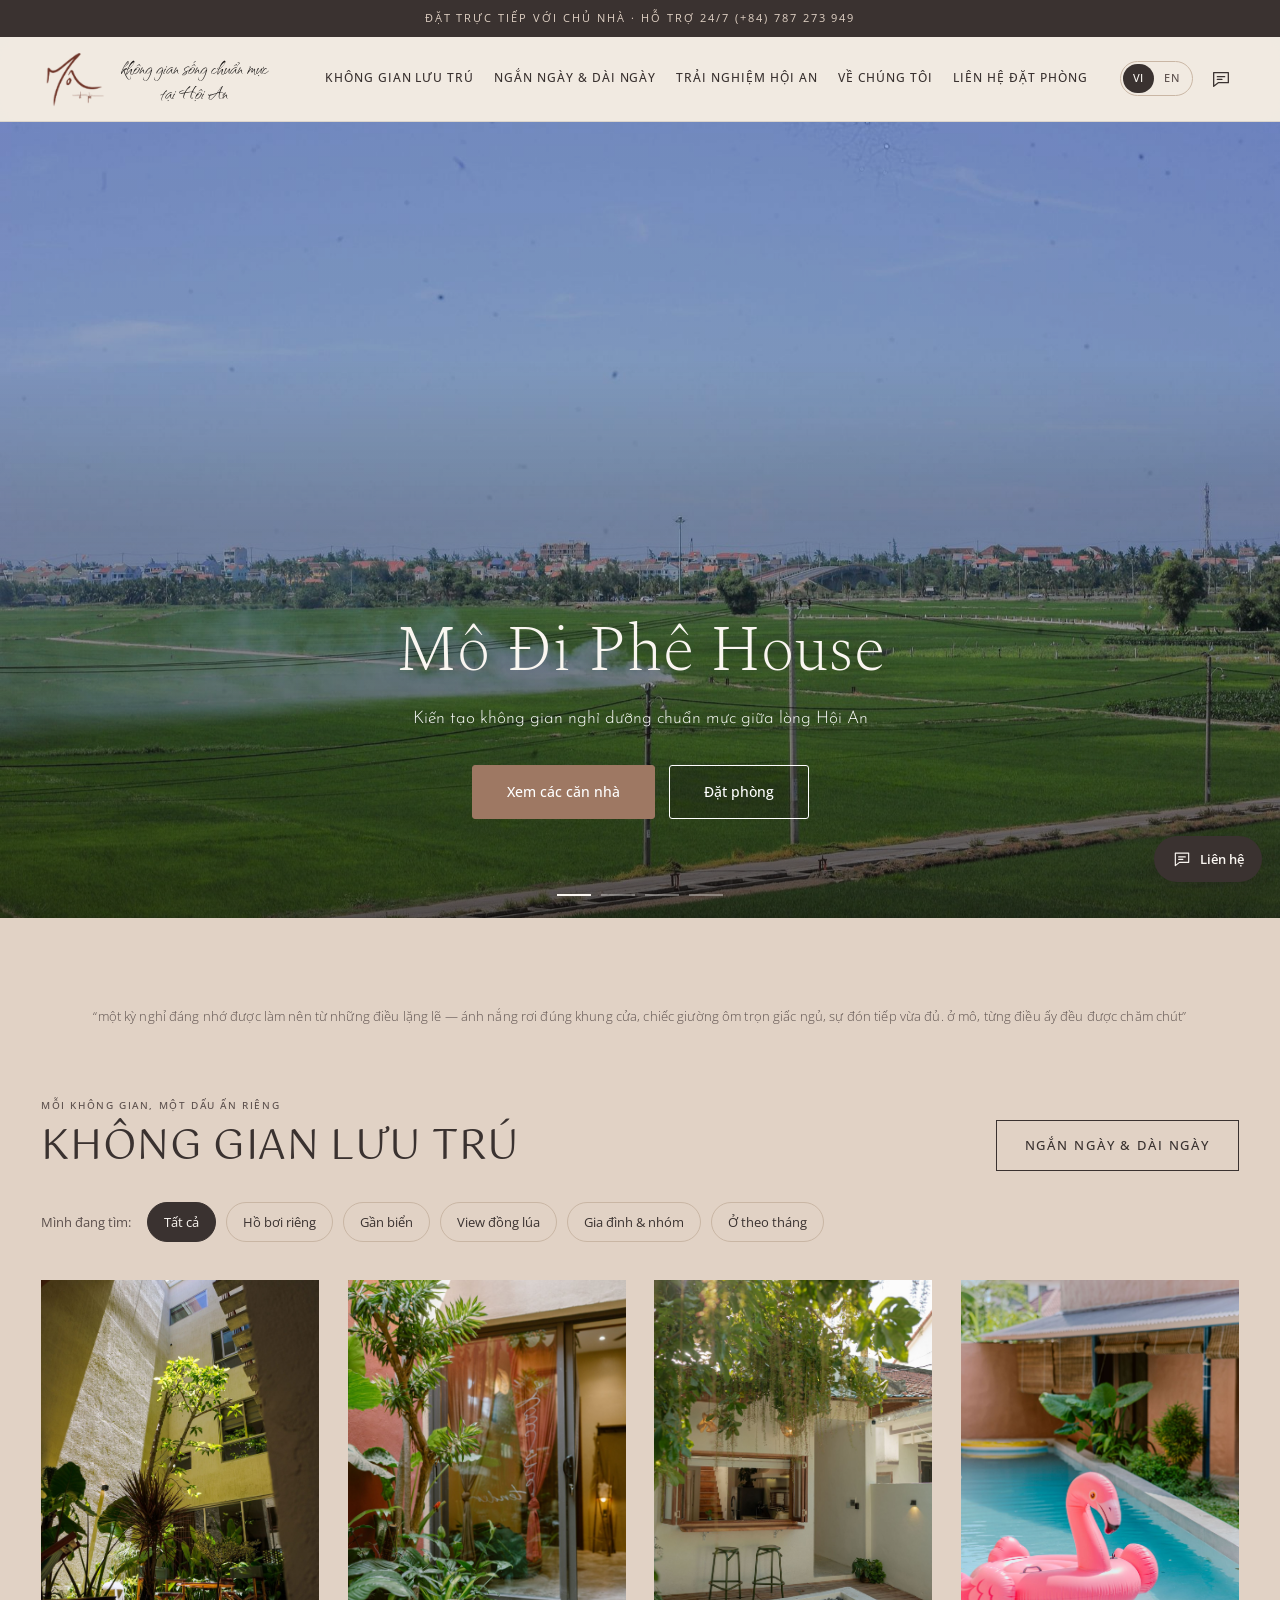
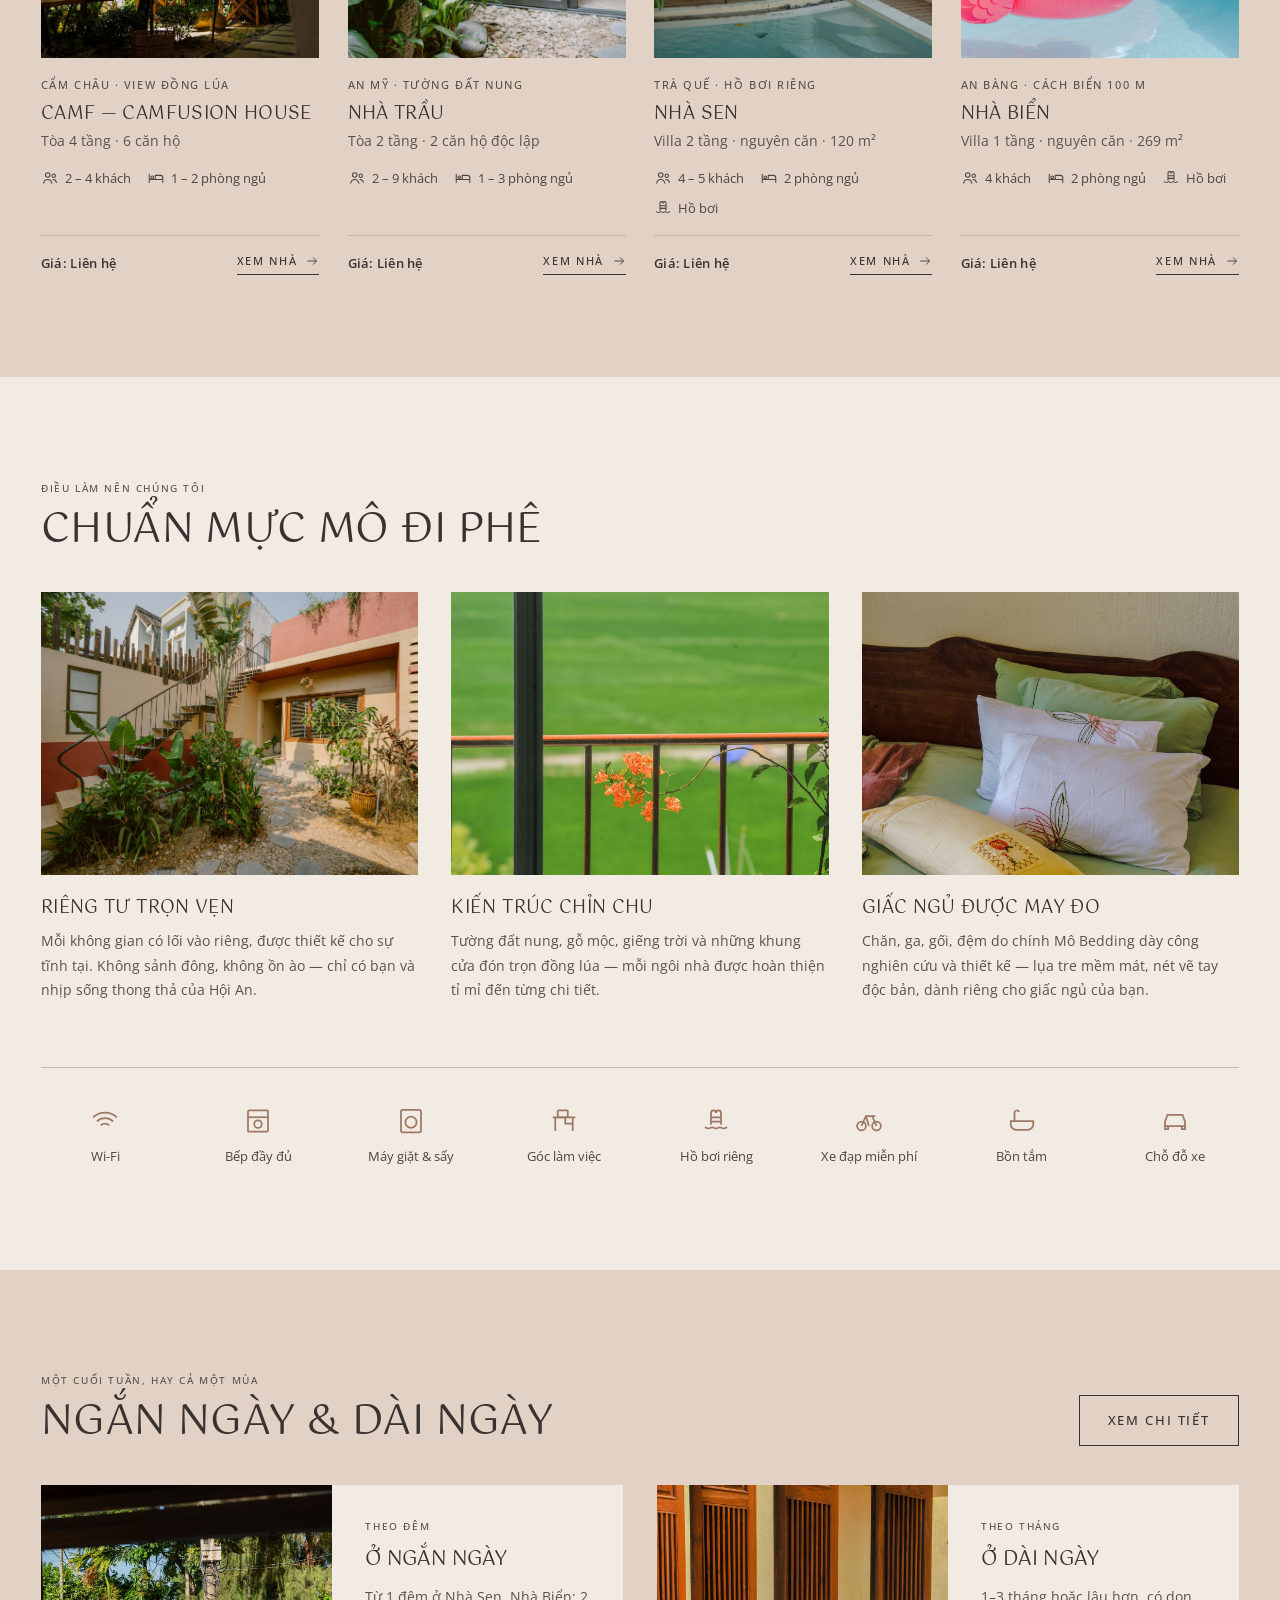
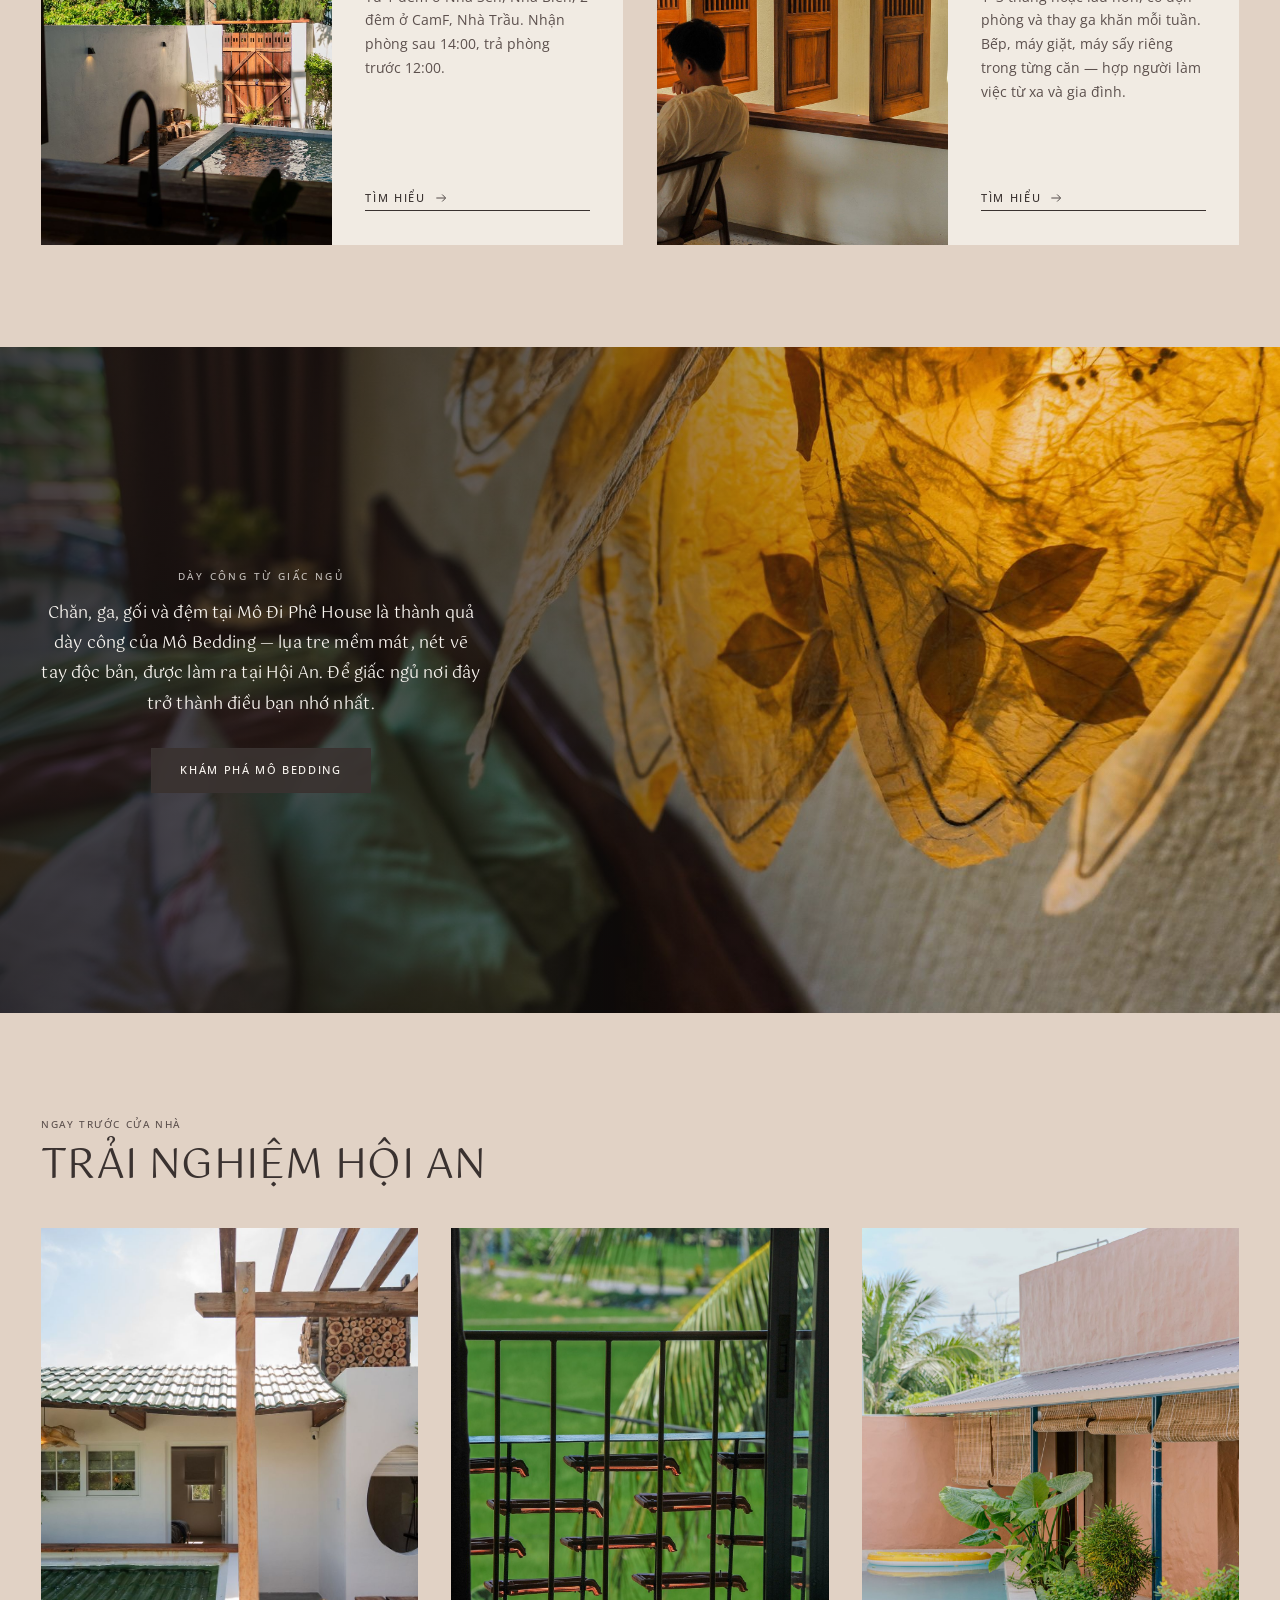
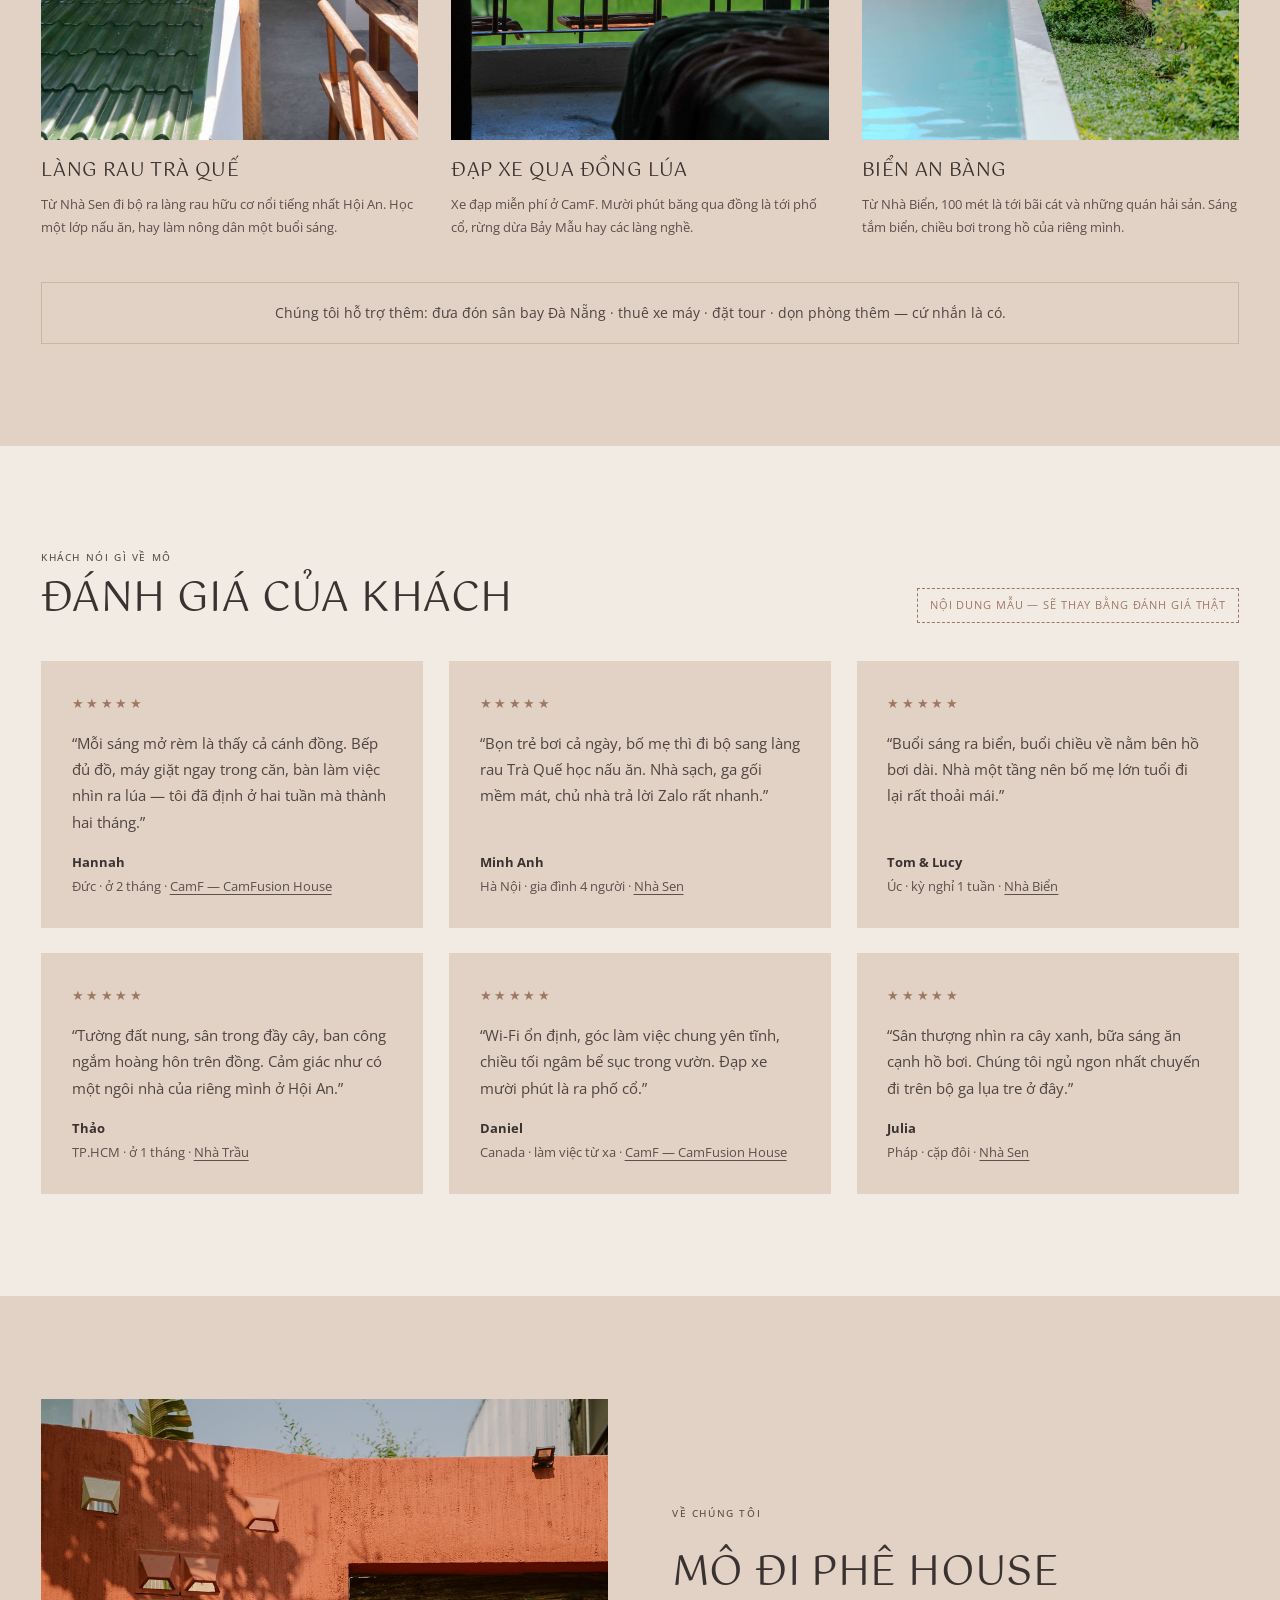
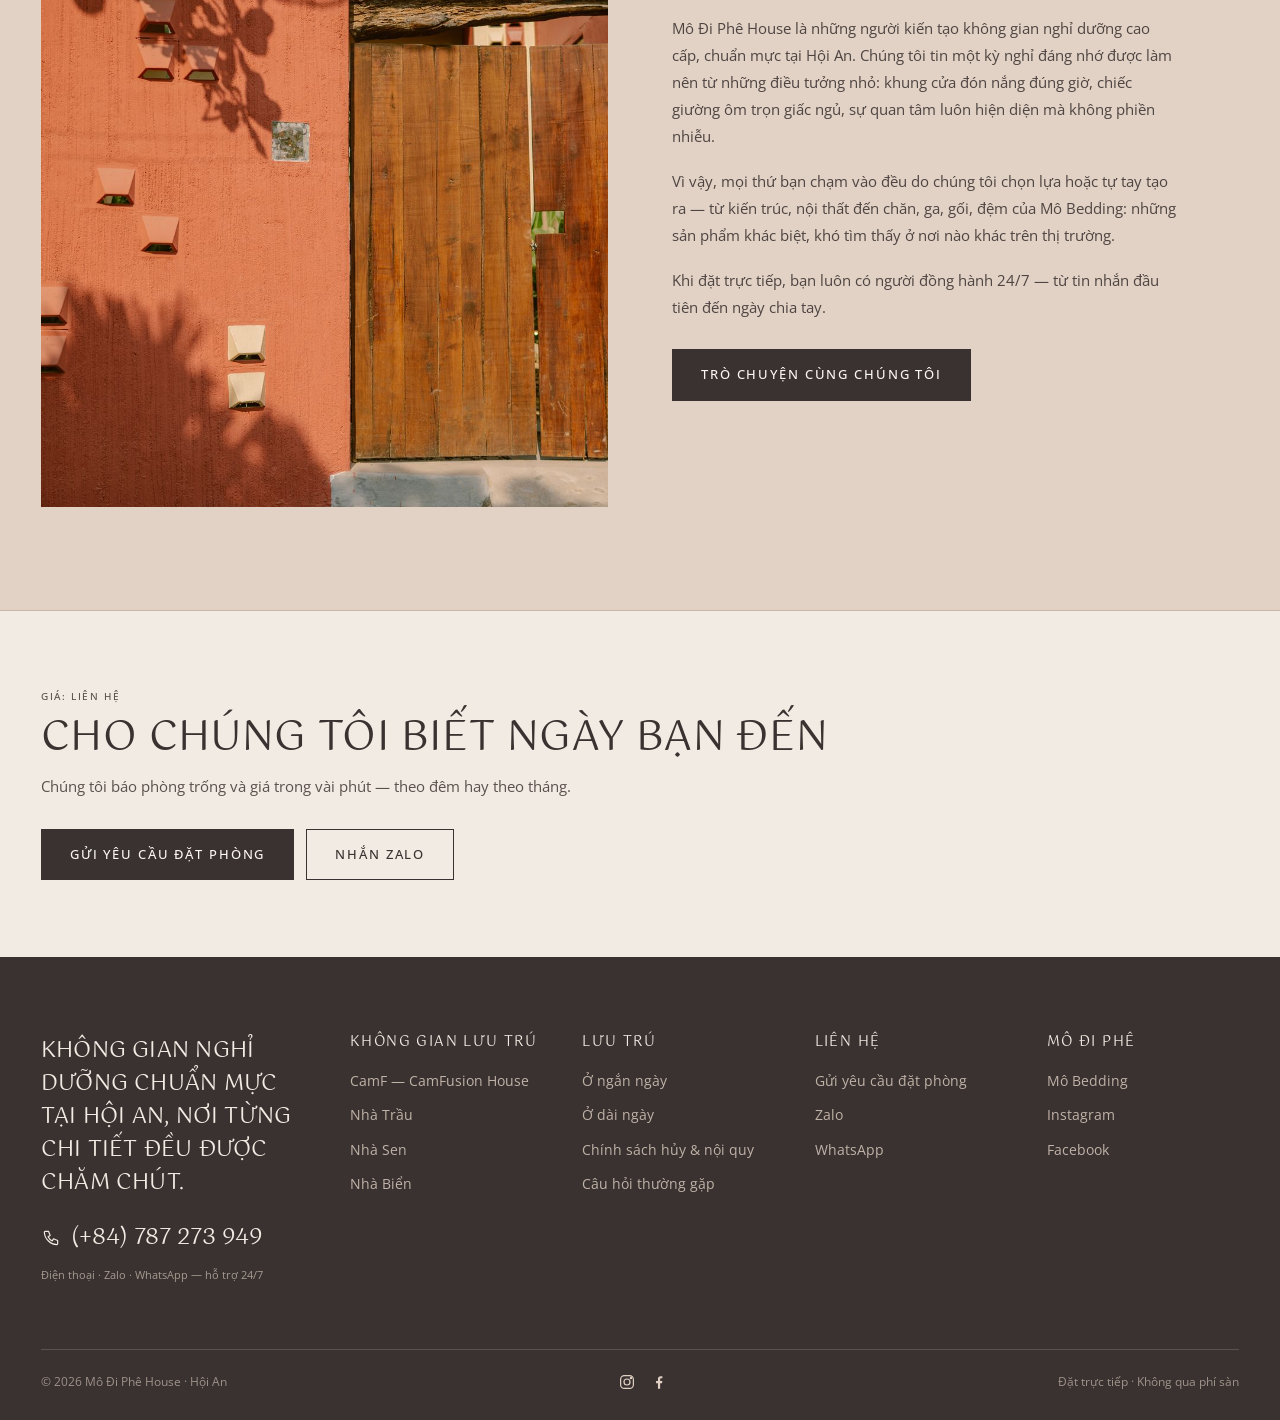
==== commit 484b3fe2: "Tagline 2 dòng, căn giữa Co-Authored-By: Claude Opus 5 <noreply@anthropic.com>" ====
--- a/index.html
+++ b/index.html
@@ -9,8 +9,8 @@
   <link rel="preconnect" href="https://fonts.googleapis.com">
   <link rel="preconnect" href="https://fonts.gstatic.com" crossorigin>
   <link href="https://fonts.googleapis.com/css2?family=Gotu&family=Spectral:wght@200&family=Josefin+Sans:wght@300&family=Qwitcher+Grypen&family=Open+Sans:ital,wght@0,300..700;1,300..700&display=swap" rel="stylesheet">
-  <link rel="stylesheet" href="assets/css/base.css?v=20260919b">
-  <link rel="stylesheet" href="assets/css/house.css?v=20260919b">
+  <link rel="stylesheet" href="assets/css/base.css?v=20260919c">
+  <link rel="stylesheet" href="assets/css/house.css?v=20260919c">
 </head>
 <body data-page="home" data-en-title="Mô Đi Phê House · Refined retreats in Hội An">
 <div id="site-header"></div>
@@ -225,7 +225,7 @@
 </main>
 
 <div id="site-footer"></div>
-<script src="assets/js/data.js?v=20260919b"></script>
-<script src="assets/js/main.js?v=20260919b"></script>
+<script src="assets/js/data.js?v=20260919c"></script>
+<script src="assets/js/main.js?v=20260919c"></script>
 </body>
 </html>
--- a/assets/css/house.css
+++ b/assets/css/house.css
@@ -307,5 +307,6 @@
 }
 
 /* Sửa web — 19/09: tagline dài hơn ("không gian sống chuẩn mực tại Hội An") */
-@media (max-width: 1320px) and (min-width: 1101px) { .logo__tag { display: none; } }
-@media (max-width: 420px) { .logo__tag { font-size: 15px; } }
+
+/* Sửa web — 19/09: tagline 2 dòng, căn giữa ("tại Hội An" xuống hàng) */
+.logo__tag { display: inline-block !important; text-align: center; line-height: 1.05; white-space: nowrap; align-self: center; margin-top: 4px; }
